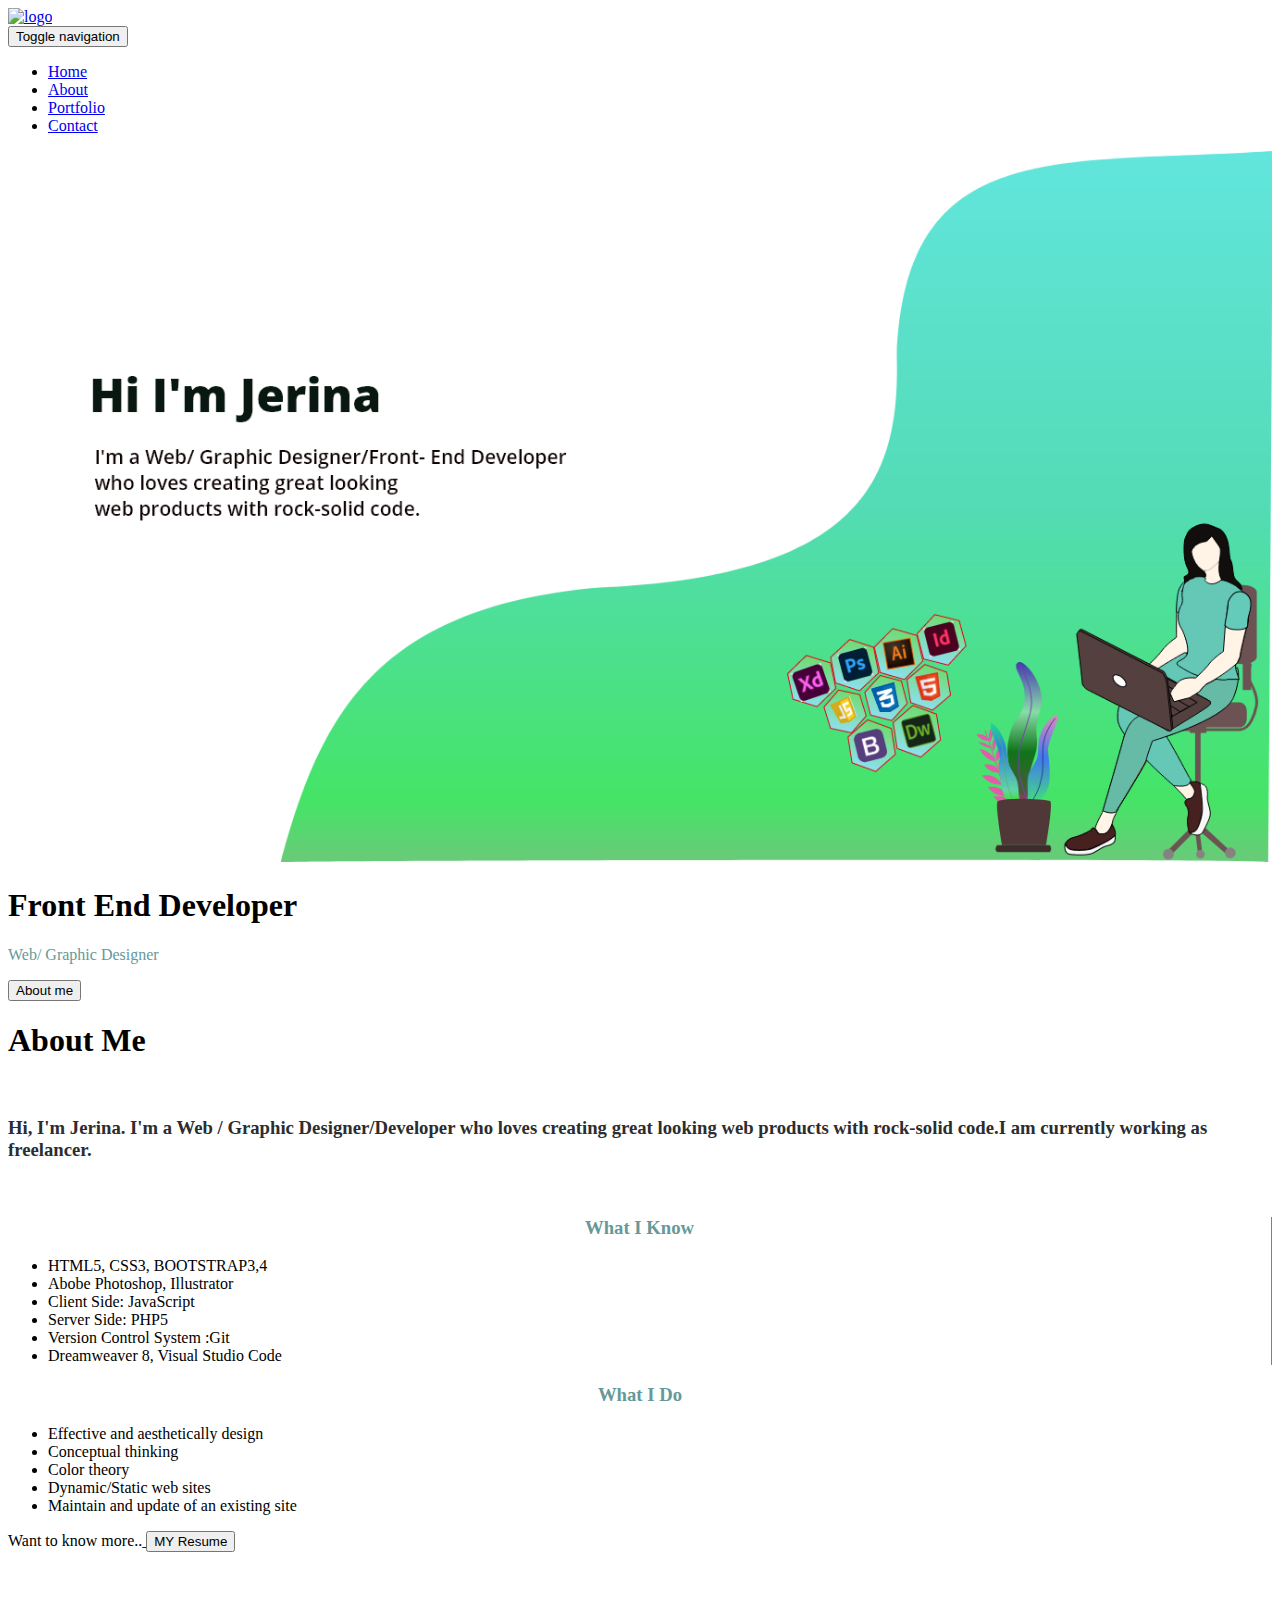
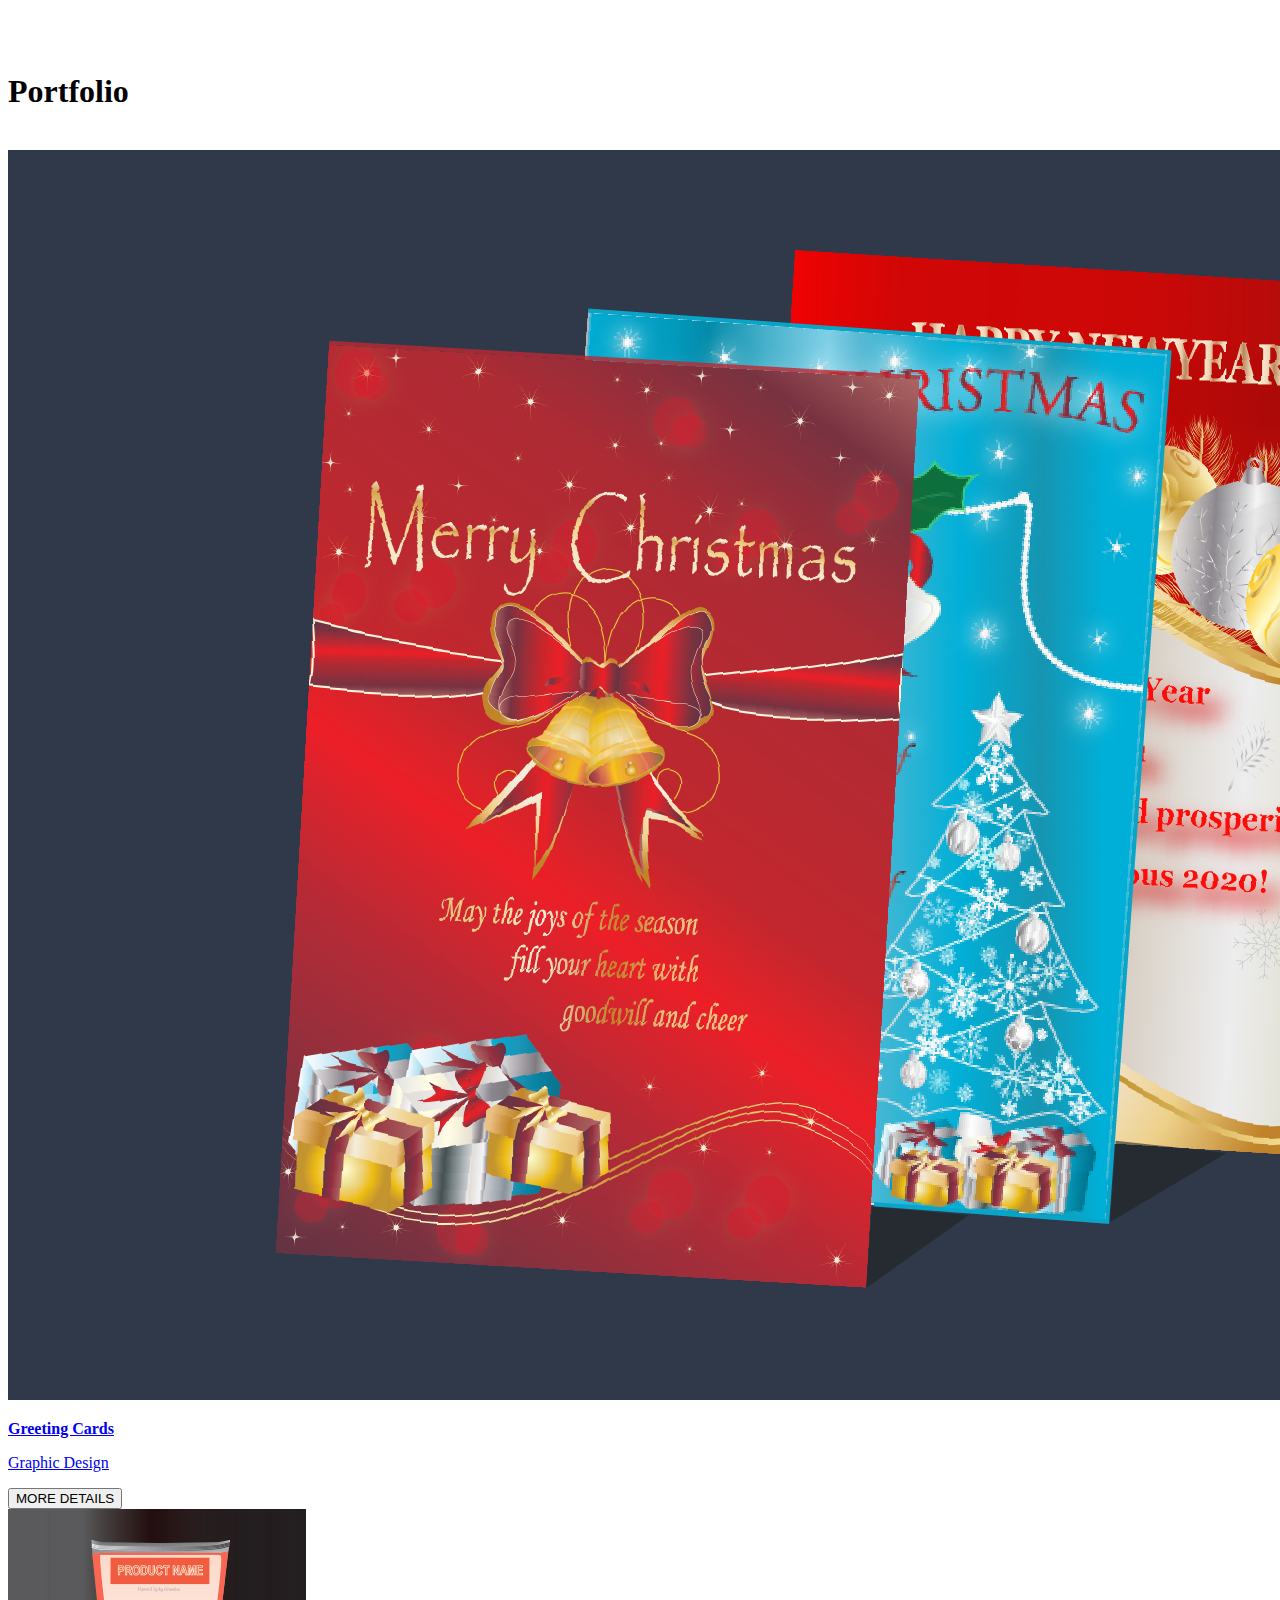
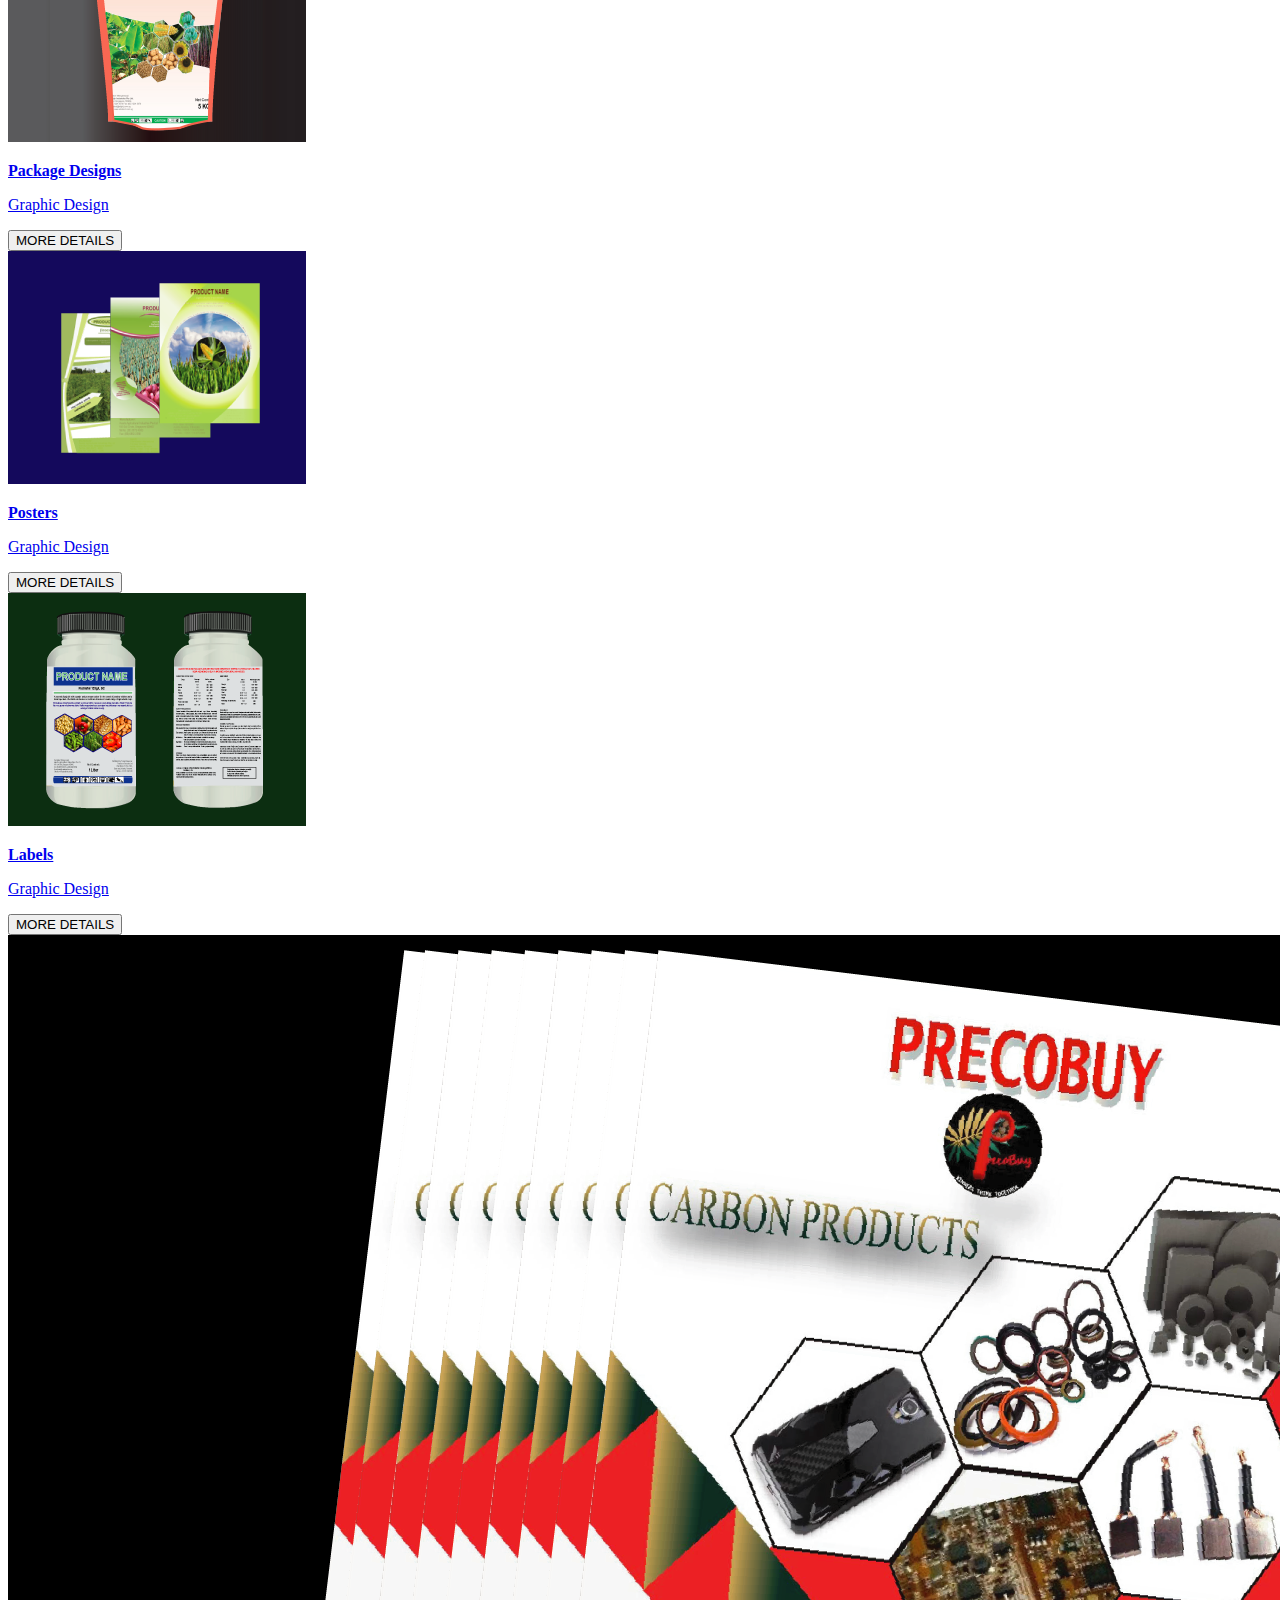
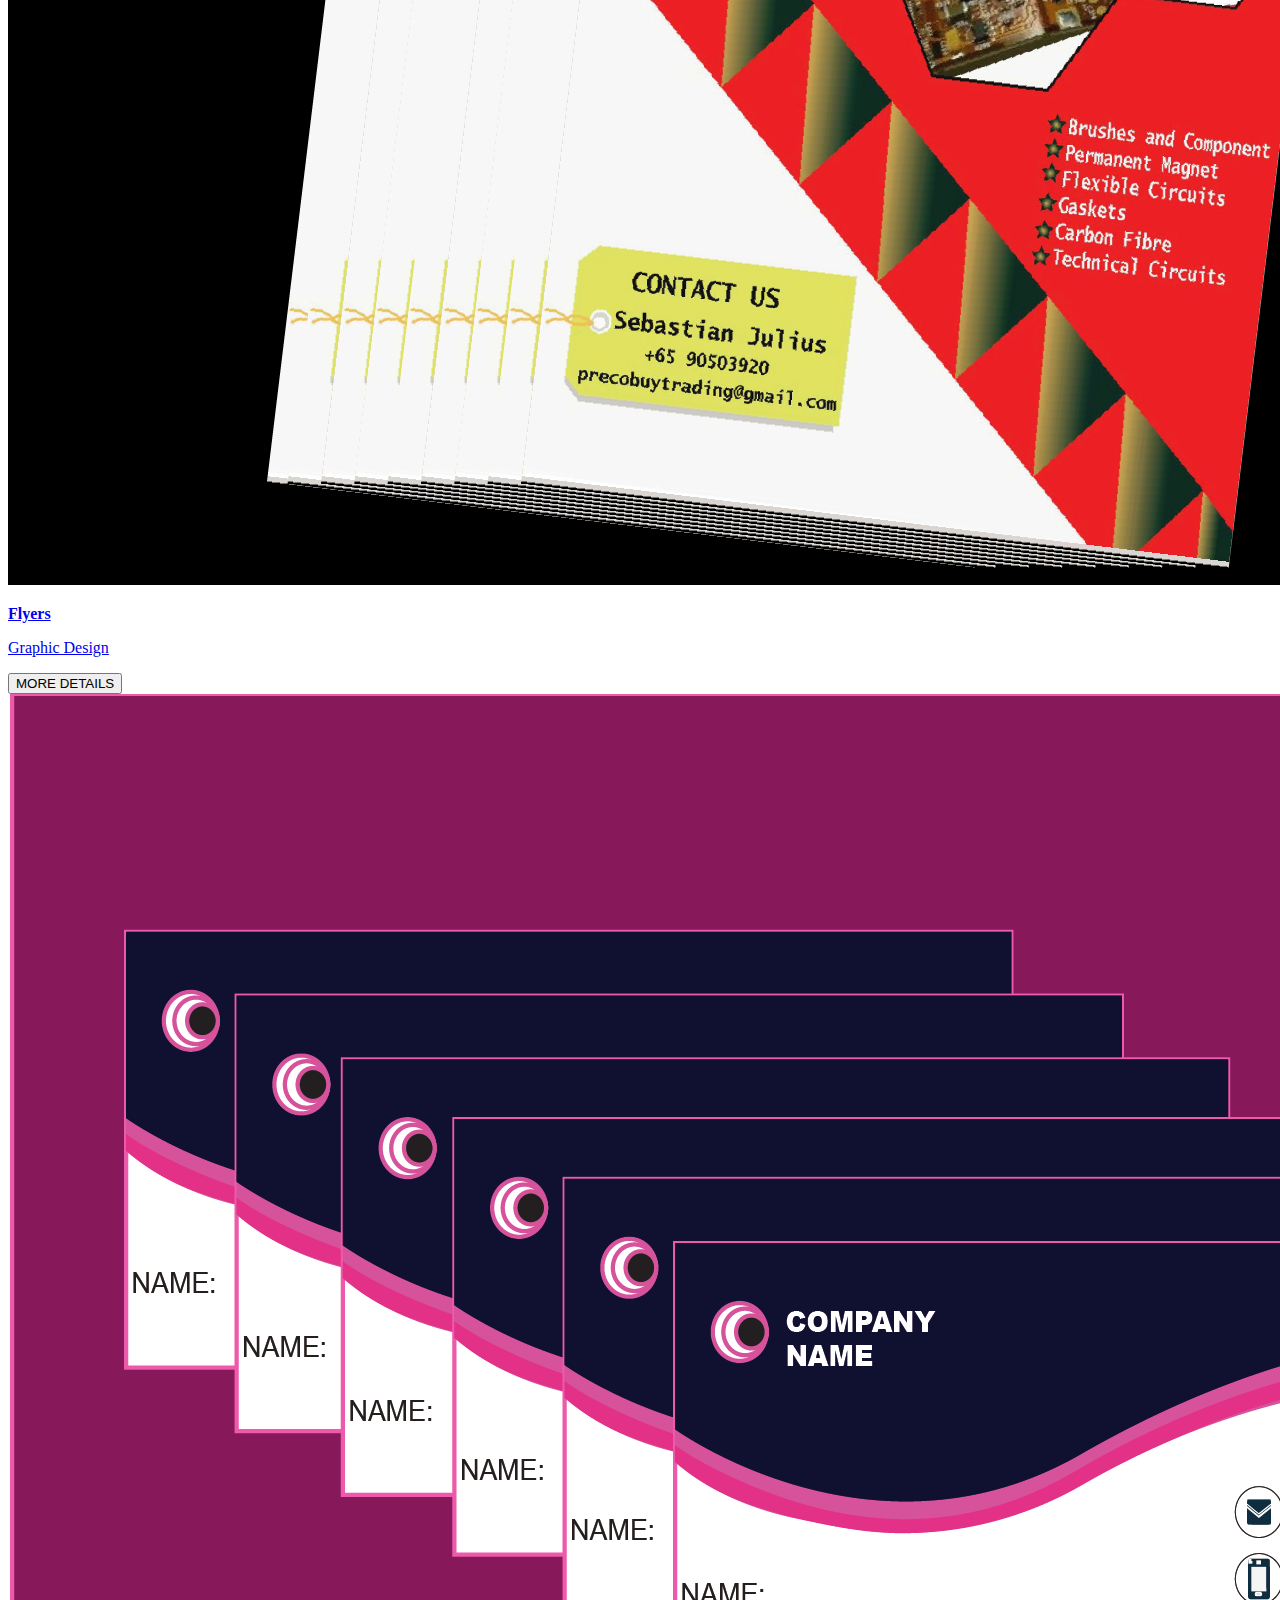
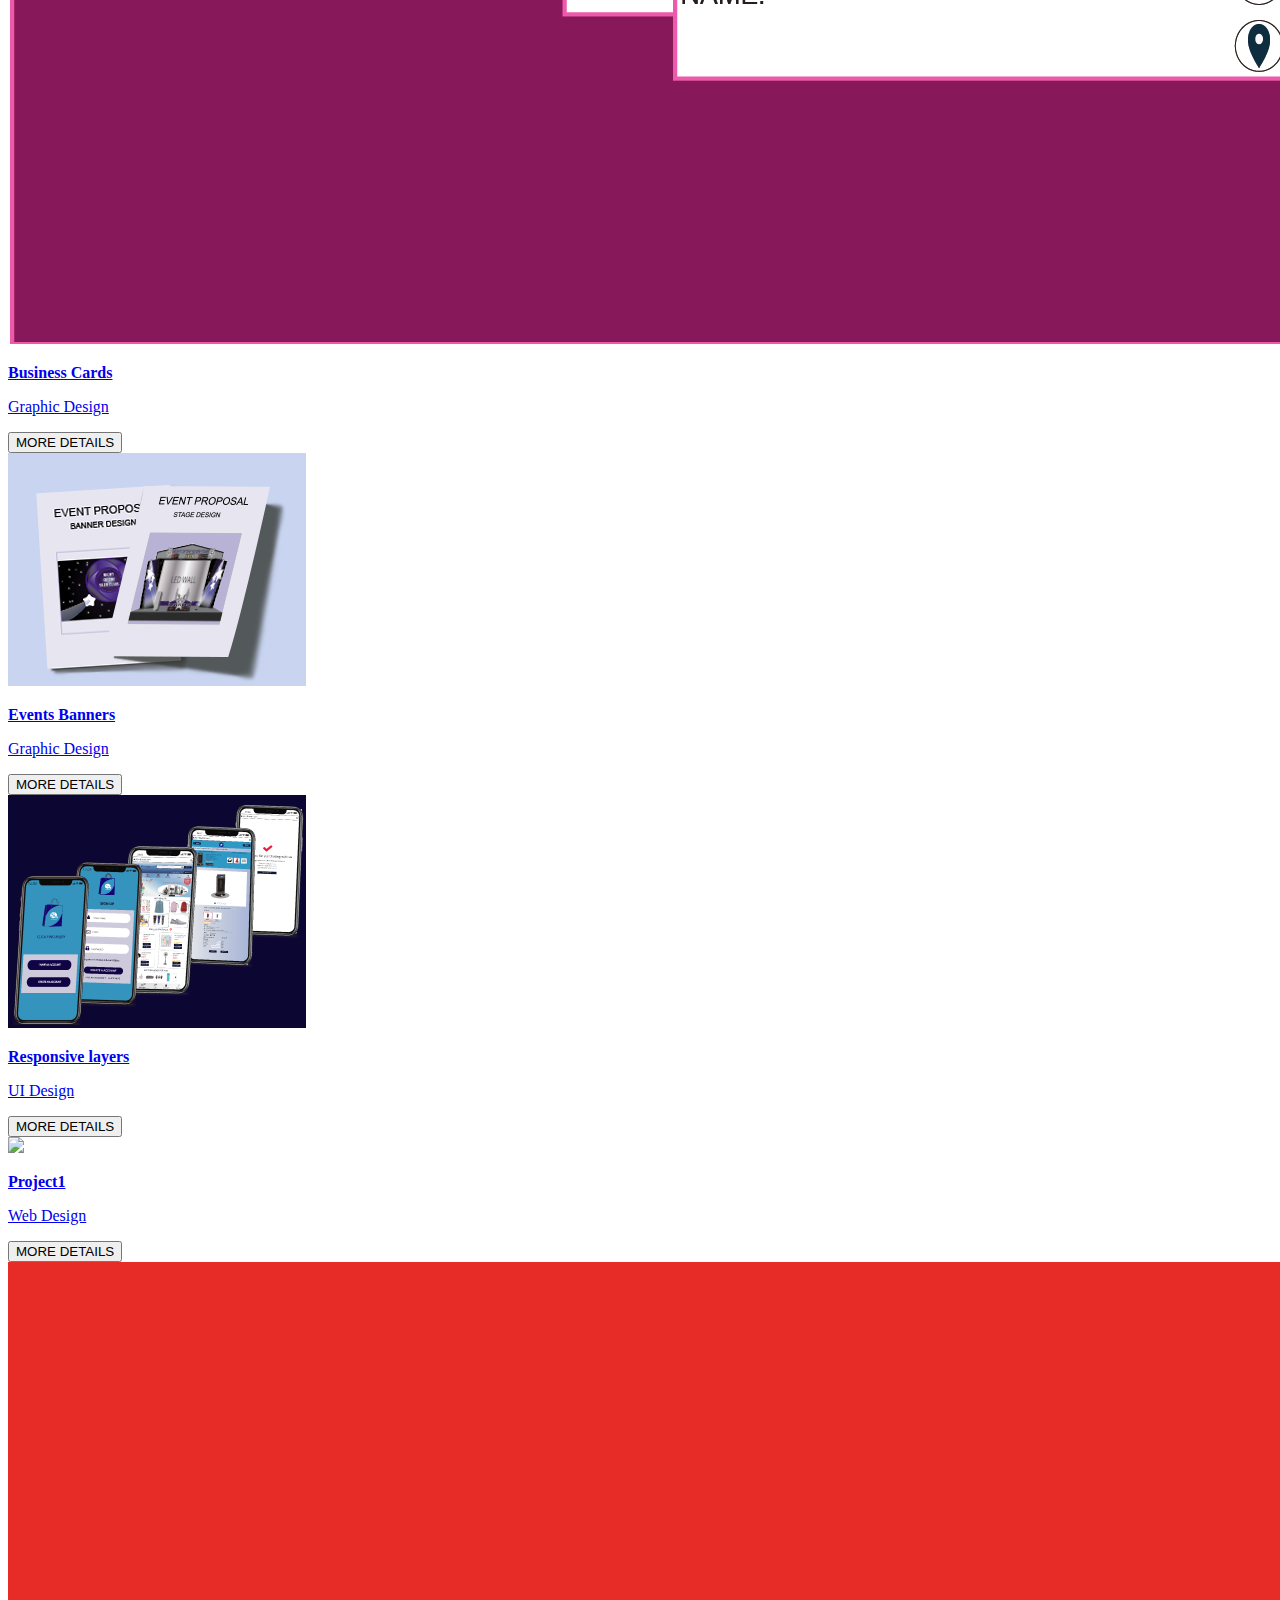
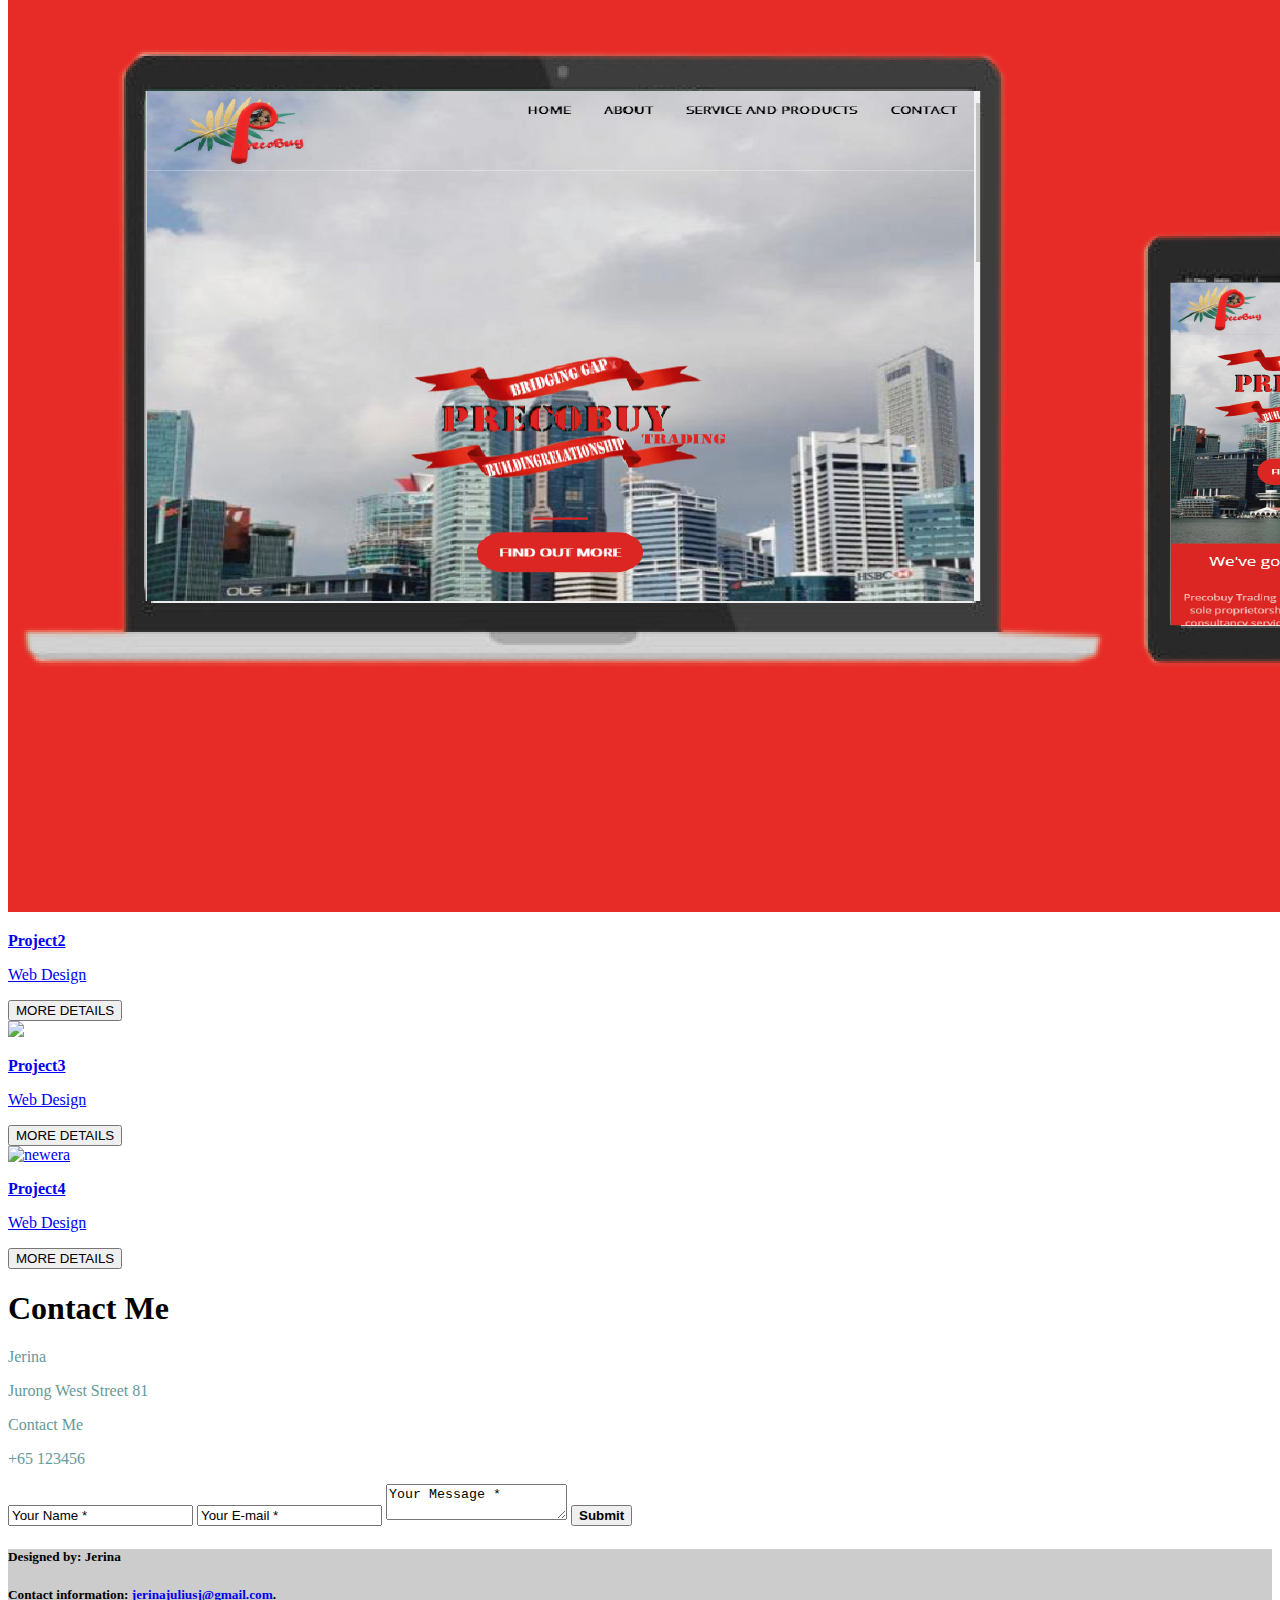
==== index.html @ 2ef4113c "Update index.html" ====
<!DOCTYPE html>
<html>
<head>
<meta charset="UTF-8">
<meta name="description" content="Free Web tutorials">
<meta name="keywords" content="Portfolio">
<meta name="author" content="JeJ">
<meta name="viewport" content="width=device-width, initial-scale=1.0">
<title>Portfolio JJ</title>
<link rel="icon" href="favicon.png" type="image/png">
<link href="css/bootstrap.min.css" rel="stylesheet" type="text/css">
<link href="css/style.css" rel="stylesheet" type="text/css">
<link href="css/font-awesome.css" rel="stylesheet" type="text/css">
<link href="css/animate.css" rel="stylesheet" type="text/css">
</head>
<body>
<!--Header_section-->
<div id="header_wrapper" >
  <div class="container">
    <div class="header_box">
      <div class="logo"><a href="index.html" class="img-responsive"><img src="img/logo.png" alt="logo" class="img-responsive"></a></div>
      <nav class="navbar navbar-inverse navbar-right" role="navigation">
      <div class="navbar-header flex-end ">
        <button type="button" id="nav-toggle" class="navbar-toggle center" data-toggle="collapse" data-target="#main-nav"> <span class="sr-only">Toggle navigation</span> <span class="icon-bar"></span> <span class="icon-bar"></span> <span class="icon-bar"></span> </button>
        <div class="collapse navbar-collapse" id="bs-example-navbar-collapse-1"> </div>
        <div id="main-nav" class="collapse navbar-collapse navStyle">
          <ul class="nav">
            <li class="active"><a href="#" class="scroll-link nav-item">Home</a></li>
            <li><a href="#aboutUs" class="scroll-link nav-item">About</a></li>
            <li><a href="#portfolio" class="scroll-link nav-item">Portfolio</a></li>
            <li><a href="#contact" class="scroll-link nav-item">Contact</a></li>
          </ul>
        </div>
      </div>
      </n av>
    </div>
  </div>
</div>
</div>
<!--Header_section-->
<div id="hero_section" class="content top_cont_outer"> <img src="img/Portfolio Banner.png" class="zoomIn wow animated" alt="Notebook" style="width:100%;">
  <div class="centered text-center">
    <h1>Front End Developer</h1>
    <p style="color:#669999">Web/ Graphic Designer</p>
    <a href="#aboutUs">
    <button class="btn-banner btn-danger onClick = "this.style.visibility= 'hidden';"">About me</button>
    </a> </div>
</div>

<!--Hero_Section-->
<section id="aboutUs">
  <!--About starts-->
  <div class="inner_wrapper">
    <div class="container">
      <h1>About Me</h1>
      <div class="inner_section">
        <div class="row">
          <div class=" col-lg-4 col-md-4 col-sm-4 col-xs-12 pull-right  delay-01s animated fadeInDown wow animated"> <img src="img/aboutme.png" class="img-square delay-03s animated wow zoomIn" alt="" /></div>
          <div class=" col-lg-7 col-md-7 col-sm-7 col-xs-12 pull-left">
            <div class=" delay-01s animated fadeInDown wow animated">
              <h3 style="color: #2b2d2f" > Hi, I'm Jerina. I'm a Web / Graphic Designer/Developer who loves creating great looking web products with rock-solid code.I am currently working as freelancer.</h3>
              <br>
              <div class="about">
                <div class="col-lg-6" style="border-right: 1px solid gray">
                  <h3 align="center"  style="color:#669999" >What I Know</h3>
                  <ul>
                    <li>HTML5, CSS3, BOOTSTRAP3,4</li>
                    <li>Abobe Photoshop, Illustrator</li>
                    <li> Client Side: JavaScript</li>
                    <li> Server Side: PHP5</li>
                    <li> Version Control System :Git</li>
                    <li>Dreamweaver 8, Visual Studio Code</li>
                  </ul>
                </div>
                <div class="col-lg-6">
                  <h3 align="center" style="color:#669999">What I Do</h3>
                  <ul>
                    <li>Effective and aesthetically design</li>
                    <li>Conceptual thinking</li>
                    <li>Color theory</li>
                    <li>Dynamic/Static web sites</li>
                    <li>Maintain and update of an existing site</li>
                  </ul>
                </div>
              </div>
            </div>
          </div>
        </div>
      </div>
    </div>
    <div class="work_bottom"> <span>Want to know more..</span><a href="page-3.html" >
      <button class="btn-danger btn-banner">MY Resume</button>
      </a> </div>
  </div>
</section>
<!--About ends-->
<!--WORK-->
<div id="portfolio">
   <div  class="container-fluid text-center">
    <h1 style="padding-top: 100px!important;">Portfolio</h1>
    <br>
    <!--2 starts-->
    <div class="row text-center ">
      <div class="col-sm-3">
        <div class="thumbnail thum_portfolio"> <a href="page-2.html"> 
		<img src="img/Portfolio/graphic-1-01-01.png"/>
          <p><strong>Greeting Cards</strong></p>
          <p>Graphic Design</p>
          </a>
          
          <a href="page-2.html">
		  <button type="button">MORE DETAILS  </button></a>
        
        </div>
      </div>
      <div class="col-sm-3">
        <div class="thumbnail thum_portfolio"> <a href="page-2.html">
		<img src="img/Portfolio/graphic-2.png"/>
          <p><strong>Package Designs</strong></p>
          <p>Graphic Design</p>
          </a>
         
          <a href="page-2.html"> <button type="button"> MORE DETAILS </button></a>
         
        </div>
      </div>
      <div class="col-sm-3">
        <div class="thumbnail thum_portfolio"> <a href="page-2.html">
		<img src="img/Portfolio/graphic-3.png"/>
          <p><strong>Posters</strong></p>
          <p>Graphic Design</p>
          </a>
         
          <a href="page-2.html"> <button type="button"> MORE DETAILS  </button></a>
        
        </div>
      </div>
      <div class="col-sm-3">
        <div class="thumbnail thum_portfolio"> <a href="page-2.html">
		<img src="img/Portfolio/graphic-4.png"/>
          <p><strong>Labels</strong></p>
          <p>Graphic Design</p>
          </a>
		 <a href="page-2.html">
          <button type="button">
          MORE DETAILS  </button></a>
        
        </div>
      </div>
    </div>
    <!--2 ends-->
   <!--3 strats-->
	   <div class="row text-center ">
      <div class="col-sm-3">
        <div class="thumbnail thum_portfolio"> <a href="page-2.html"> 
		<img src="img/Portfolio/graphic-7.png"/>
          <p><strong>Flyers</strong></p>
          <p>Graphic Design</p>
          </a>
          
          <a href="page-2.html">
		  <button type="button">MORE DETAILS  </button></a>
        
        </div>
      </div>
      <div class="col-sm-3">
        <div class="thumbnail thum_portfolio"> <a href="page-2.html">
		<img src="img/Portfolio/graphic-8.png"/>
          <p><strong>Business Cards</strong></p>
          <p>Graphic Design</p>
          </a>
         
          <a href="page-2.html"> <button type="button"> MORE DETAILS </button></a>
         
        </div>
      </div>
      <div class="col-sm-3">
        <div class="thumbnail thum_portfolio"> <a href="page-2.html">
		<img src="img/Portfolio/graphic-5.png"/>
          <p><strong>Events Banners</strong></p>
          <p>Graphic Design</p>
          </a>
         
          <a href="page-2.html"> <button type="button"> MORE DETAILS  </button></a>
        
        </div>
      </div>
      <div class="col-sm-3">
        <div class="thumbnail thum_portfolio"> <a href="page-2.html">
		<img src="img/Portfolio/graphic-6.png"/>
          <p><strong>Responsive layers</strong></p>
          <p>UI Design</p>
          </a>
		 <a href="page-2.html">
          <button type="button">
          MORE DETAILS  </button></a>
        
        </div>
      </div>
    </div>
    <!--2 ends-->
  <!--3 ends-->
    <!--1 starts-->
    <div class="row text-center ">
      <div class="col-sm-3">
        <div class="thumbnail thum_portfolio"> <a href="page-1.html">
		<img src="img/Portfolio/project-limtraders.png"/>
          <p><strong>Project1</strong></p>
          <p>Web Design</p>
          </a>
         
          <a href="page-1.html"> <button type="button"> MORE DETAILS  </button></a>
        
        </div>
      </div>
      <div class="col-sm-3">
        <div class="thumbnail thum_portfolio"> <a href="page-1.html"> 
		<img src="img/Portfolio/project-precobuy.png"/>
          <p><strong>Project2</strong></p>
          <p>Web Design</p>
          </a>
         
          <a href="page-1.html"> <button type="button"> MORE DETAILS  </button></a>
        
        </div>
      </div>
      <div class="col-sm-3">
        <div class="thumbnail thum_portfolio"> 
		<a href="page-1.html"><img src="img/Portfolio/project_church.JPG"/>
          <p><strong>Project3</strong></p>
          <p>Web Design</p>
          </a>
         
          <a href="page-1.html"> <button type="button"> MORE DETAILS</button></a>
          
        </div>
      </div>
      <div class="col-sm-3">
        <div class="thumbnail thum_portfolio"> 
		<a href="page-1.html"> <img src="img/Portfolio/project-newera.jpg" alt="newera"/>
          <p><strong>Project4</strong></p>
          <p>Web Design</p>
          </a>
          
          <a href="page-1.html"><button type="button"> MORE DETAILS    </button></a>
      
        </div>
      </div>
    </div>
    <!--1 ends-->
  </div>
</div>
<!--WORK ENDS-->
<!--Footer-->
<footer class="footer_wrapper">
  <di v class="container">
  <section class="page_section contact" id="contact">
    <h1 class="text-center">Contact Me</h1>
    <div class="contact_section">
      <div class="row">
        <div class="col-lg-4"> </div>
        <div class="col-lg-4"> </div>
        <div class="col-lg-4"> </div>
      </div>
    </div>
    <div class="row">
      <div class="col-lg-4 wow fadeInLeft">
        <div class="contact_info">
          <div class="detail">
            <p style="color:#669999" align="left">Jerina</p>
            <p style="color:#669999; ">Jurong West Street 81</p>
          </div>
          <div class="detail">
            <p style="color:#669999" align="left">Contact Me</p>
            <p style="color:#669999">+65 123456</p>
          </div>
          <!--<div class="detail">
            <h5 style="color:#669999" align="left">Email Me</h5>
            <p style="color:#669999"><a href="mailto:jerinajuliusj@gmail.com">jerinajuliusj@gmail.com</a></p>
          </div>-->
        </div>
      </div>
      <div class="col-lg-8 wow fadeInLeft delay-06s">
        <div class="form">
          <input class="input-text" type="text" name="" value="Your Name *" onFocus="if(this.value==this.defaultValue)this.value='';" onBlur="if(this.value=='')this.value=this.defaultValue;" required>
          <input class="input-text" type="text" name="" value="Your E-mail *" onFocus="if(this.value==this.defaultValue)this.value='';" onBlur="if(this.value=='')this.value=this.defaultValue;" pattern="[a-zA-Z0-9.-_]{1,}@[a-zA-Z.-]{2,}[.]{1}[a-zA-Z]{2,}" required>
          <textarea class="input-text text-area" cols="0" rows="0" onFocus="if(this.value==this.defaultValue)this.value='';" onBlur="if(this.value=='')this.value=this.defaultValue;">Your Message *</textarea>
          <a href="mailto:jerinajuliusj@gmail.com">
          <button type="submit" class="btn-banner btn-danger"><b>Submit </b></button>
          </a> </div>
      </div>
    </div>
  </section>
  </div>
</footer>
<div class="container-fluid" style="background:#CCCCCC">
  <div class="container">
    <div class="col-lg-6 col-md-6 col-sm-6">
      <h5>Designed by: Jerina</h5>
    </div>
    <div class="col-lg-6 col-md-6 col-sm-6">
      <h5> Contact information: <a href="mailto:jerinajuliusj@gmail.com">jerinajuliusj@gmail.com</a>.</h5>
    </div>
  </div>
</div>
<!--FOOTER ENDS-->
<script type="text/javascript" src="js/jquery-1.11.0.min.js"></script>
<script type="text/javascript" src="js/bootstrap.min.js"></script>
<script type="text/javascript" src="js/jquery-scrolltofixed.js"></script>
<script type="text/javascript" src="js/jquery.nav.js"></script>
<script type="text/javascript" src="js/jquery.easing.1.3.js"></script>
<script type="text/javascript" src="js/jquery.isotope.js"></script>
<script type="text/javascript" src="js/wow.js"></script>
<script type="text/javascript" src="js/custom.js"></script>
<script>
$(document).ready(function(){
  $(".btn-danger:first").click(function(){
    $(this).button('toggle');
  });   
});

</script>
<script>
function newDoc() {
  window.open("Project-1.html")
}
</script>
</body>
</html>
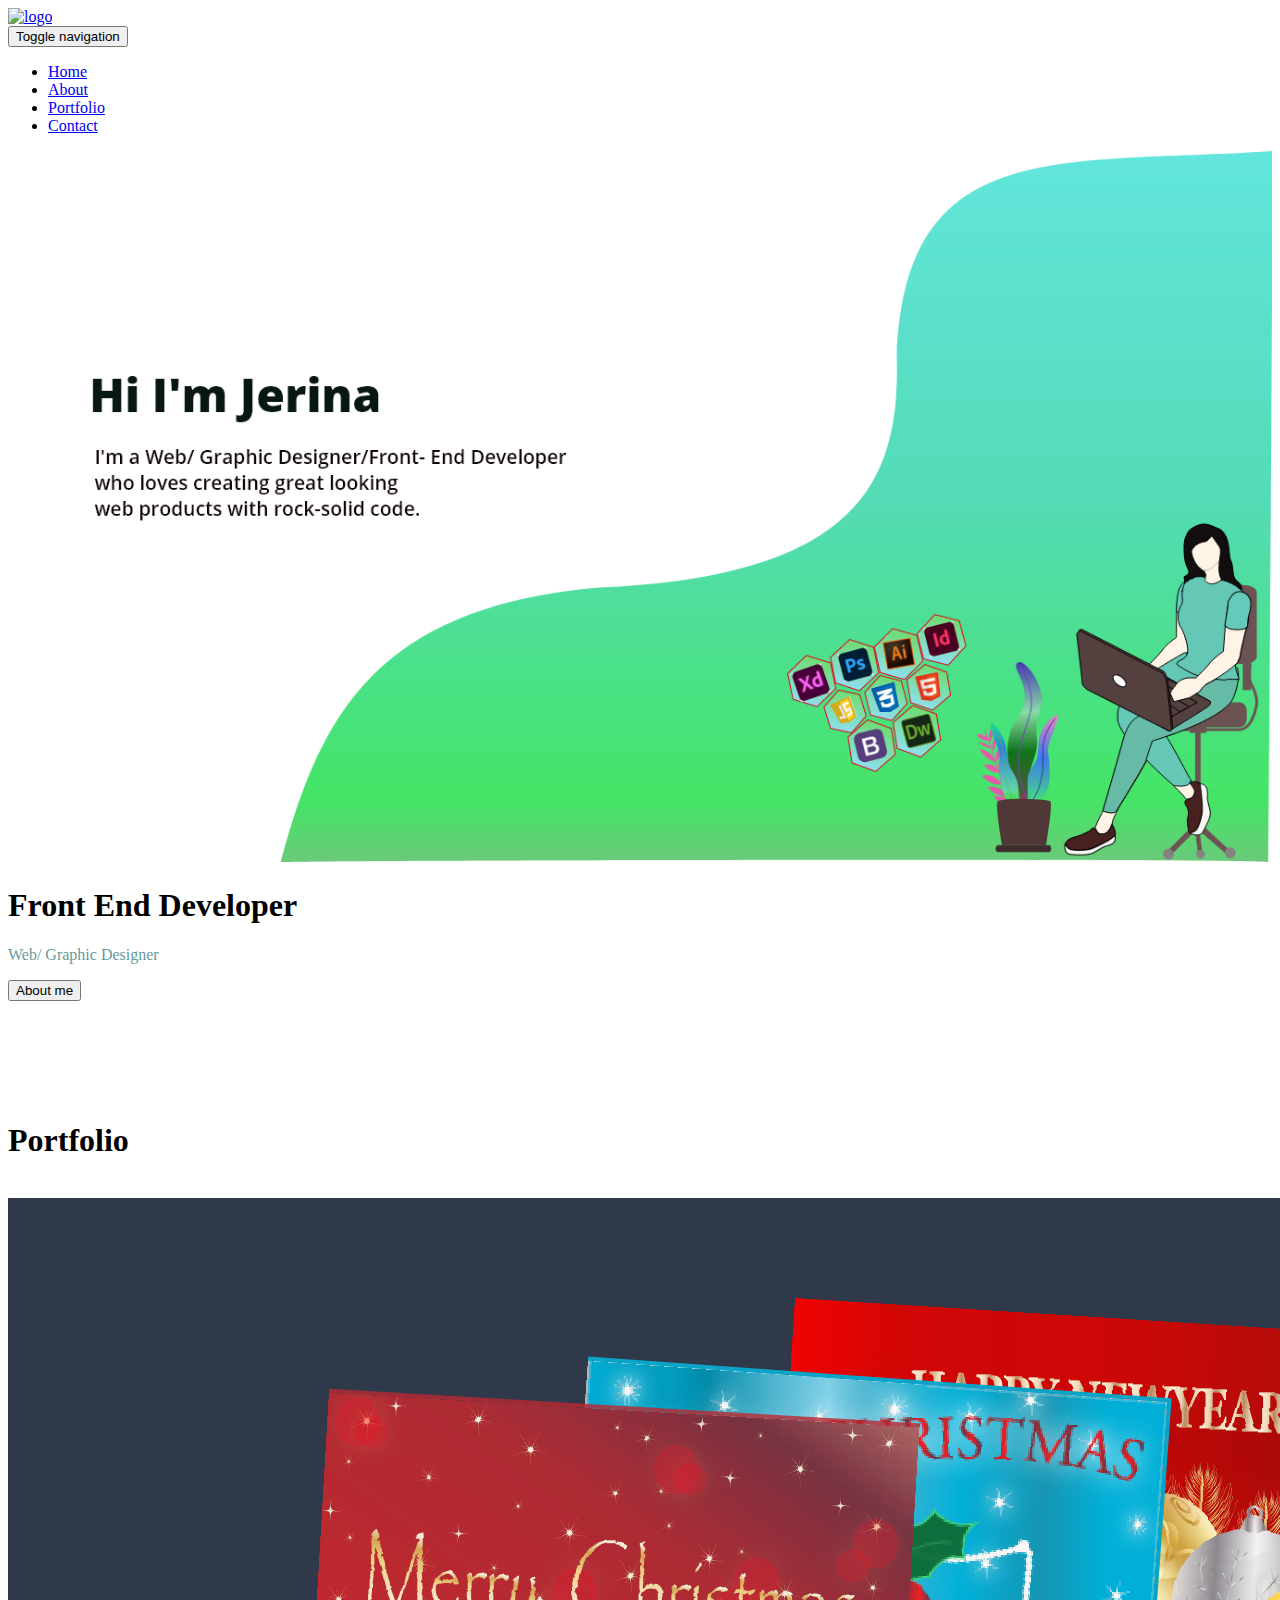
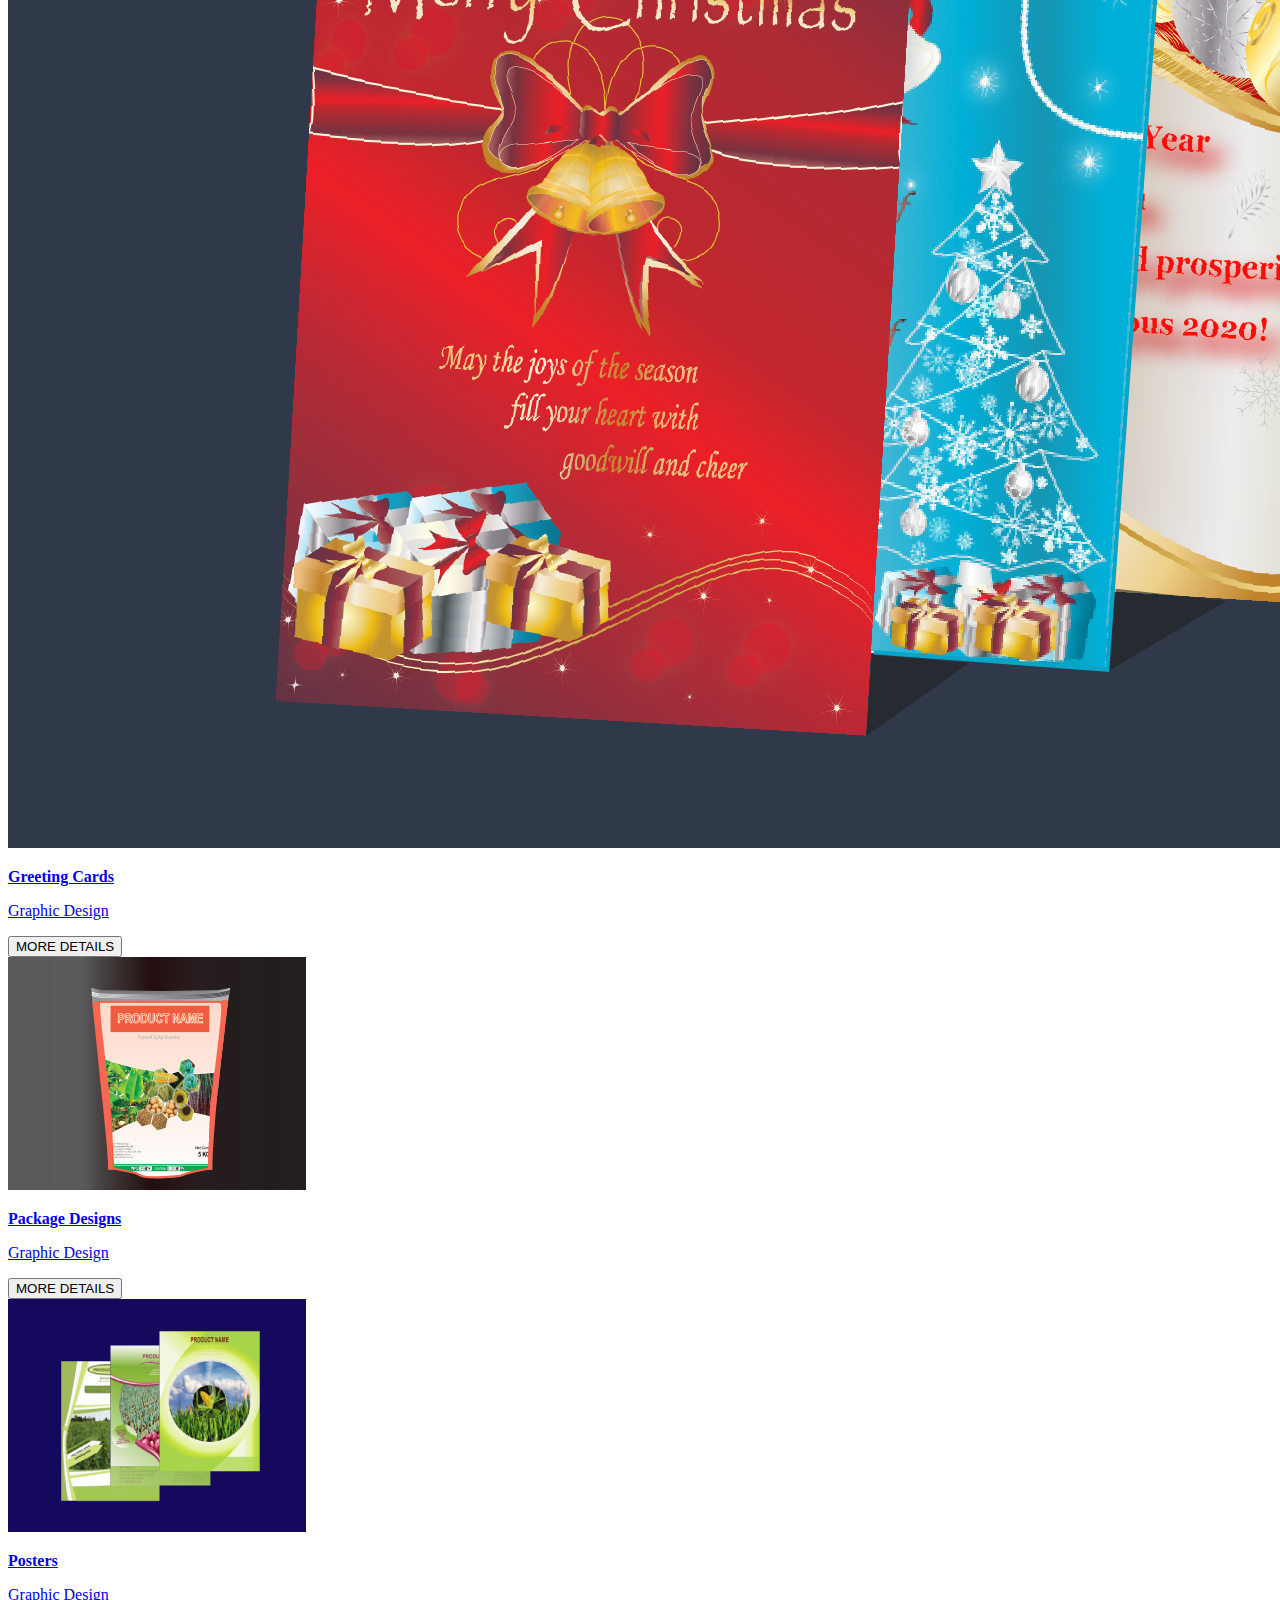
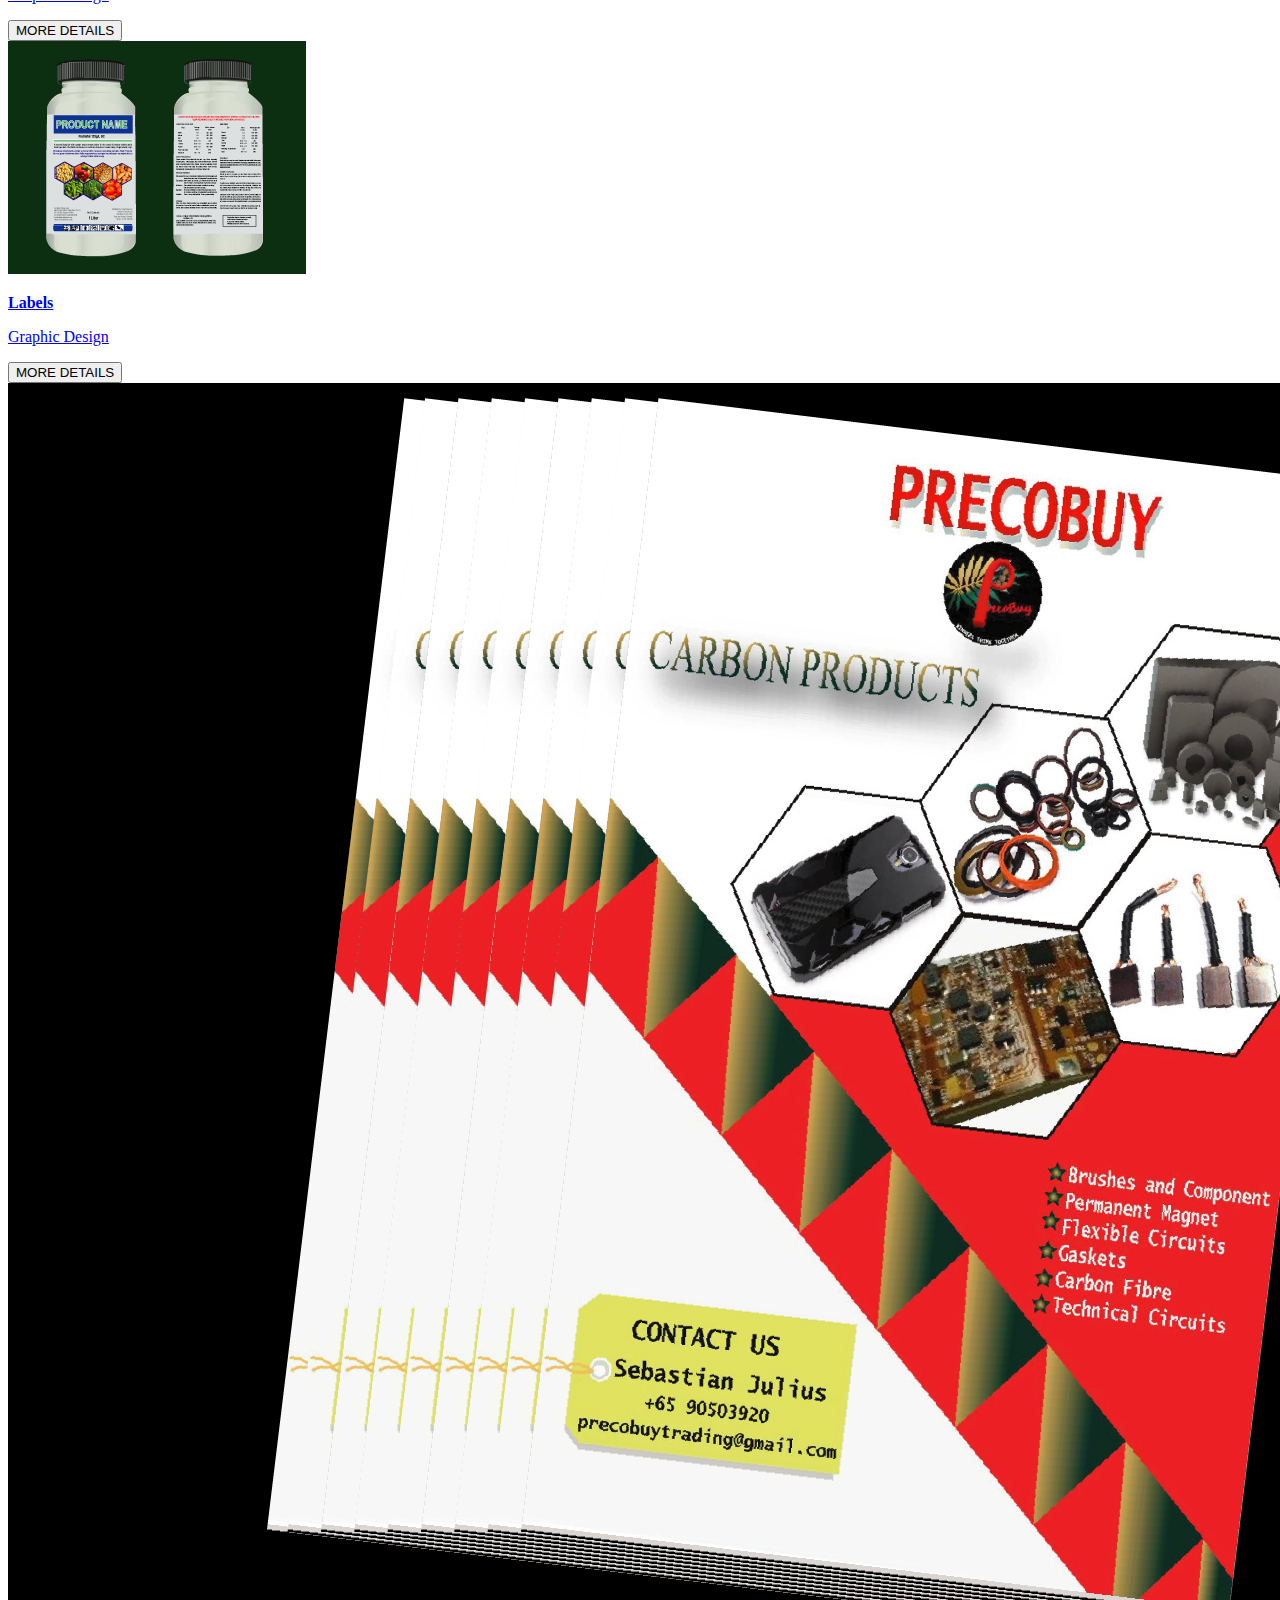
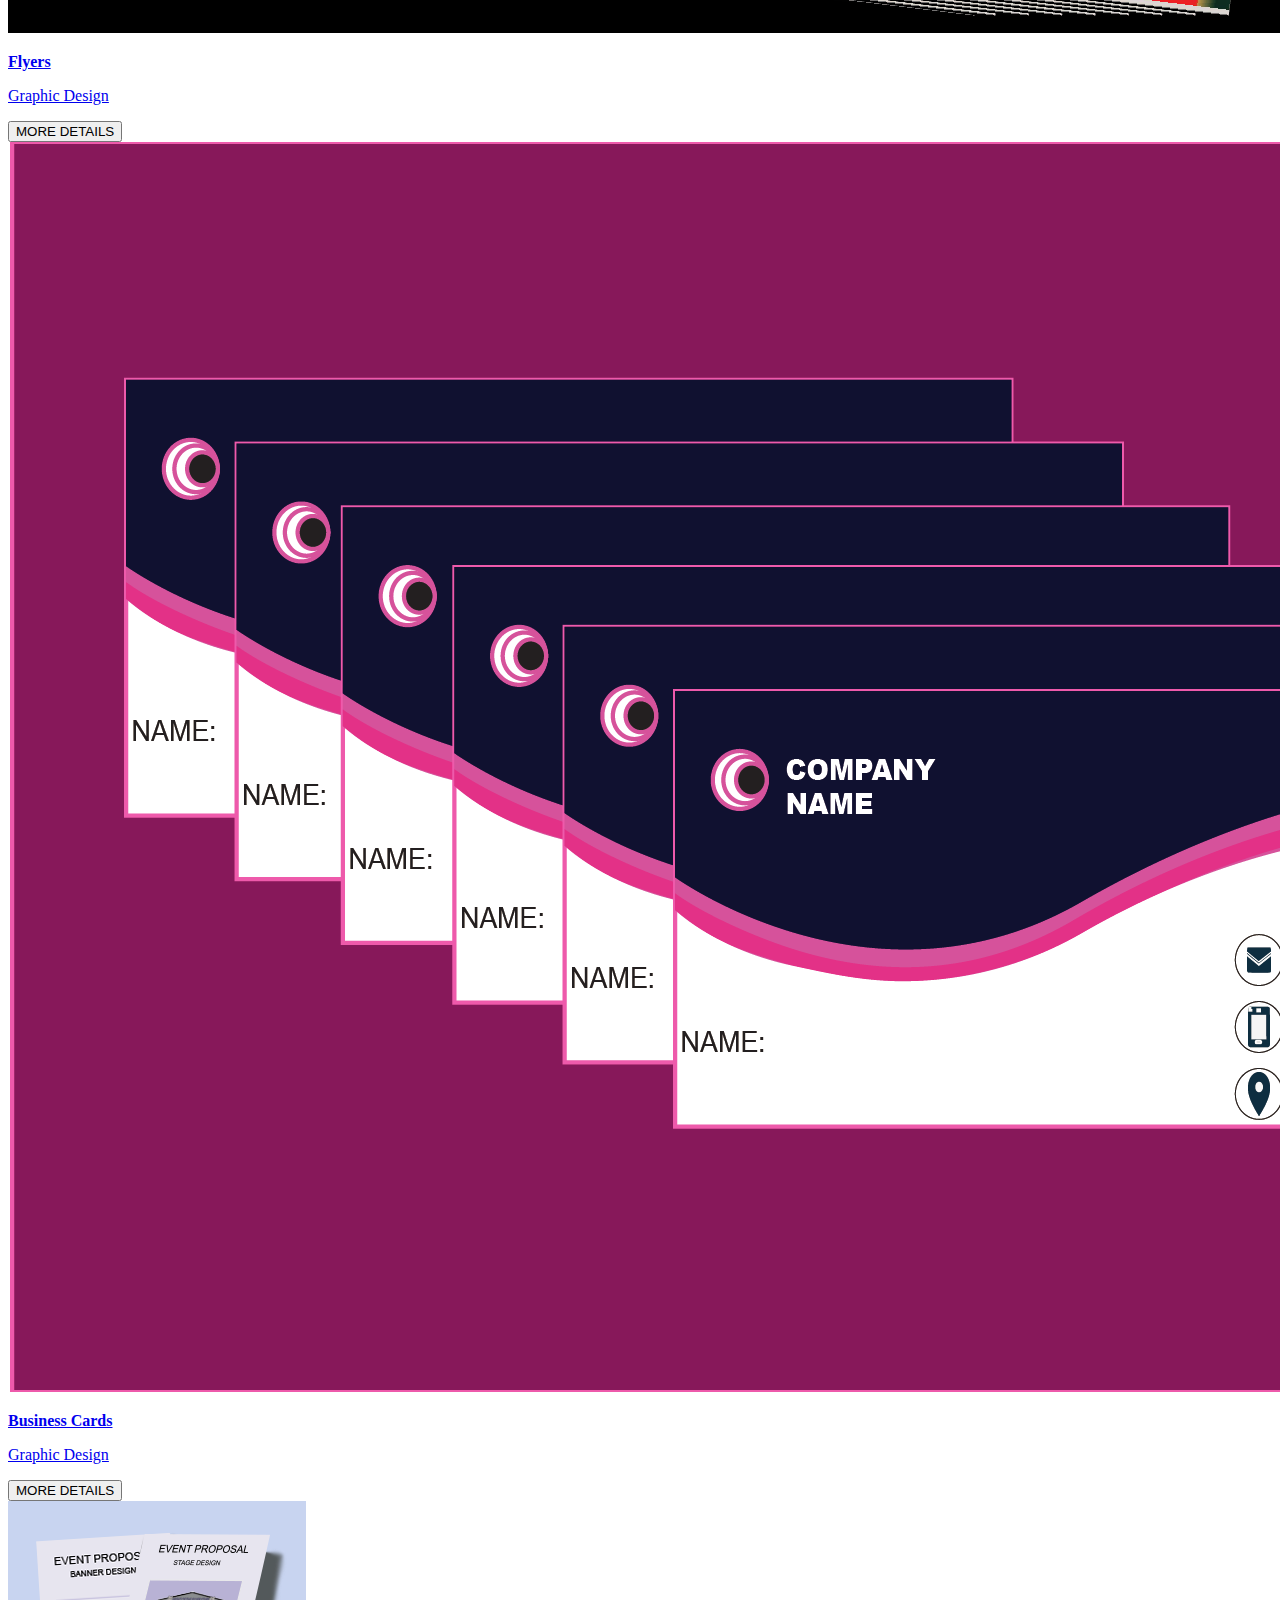
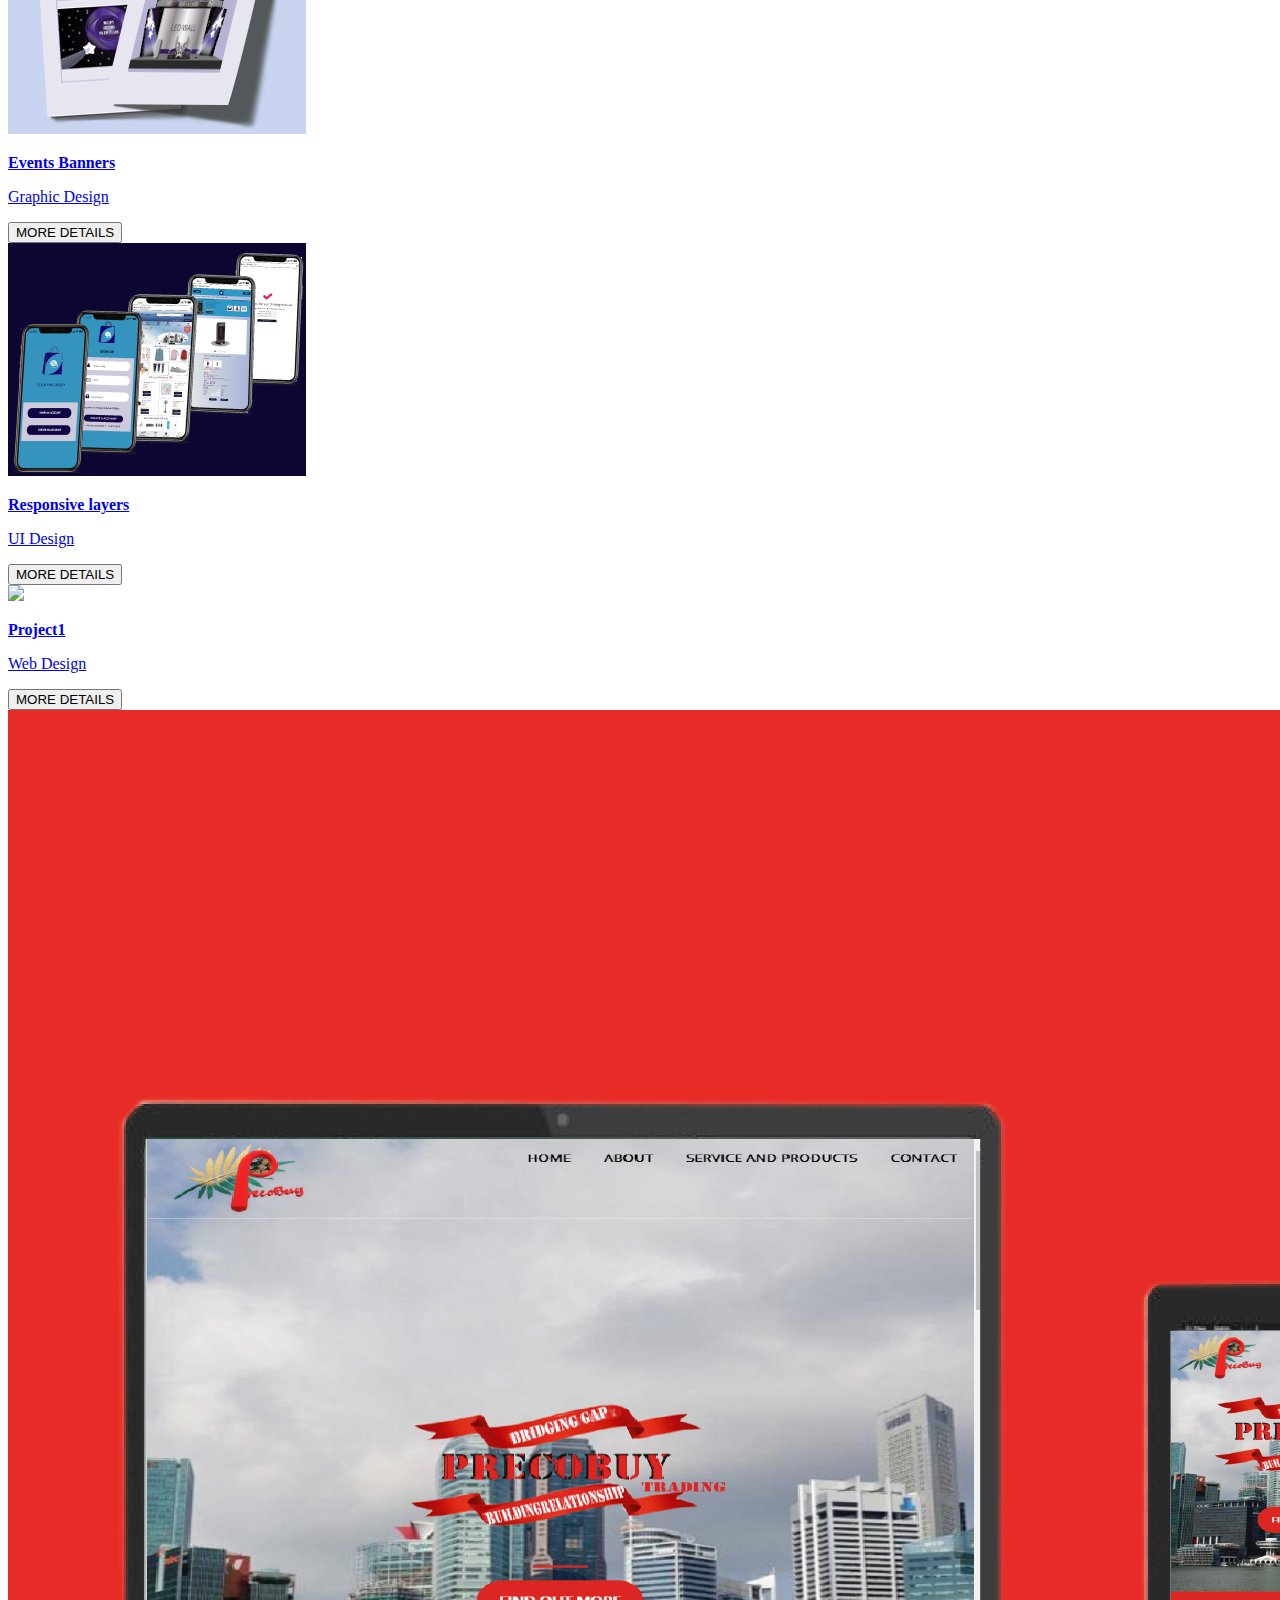
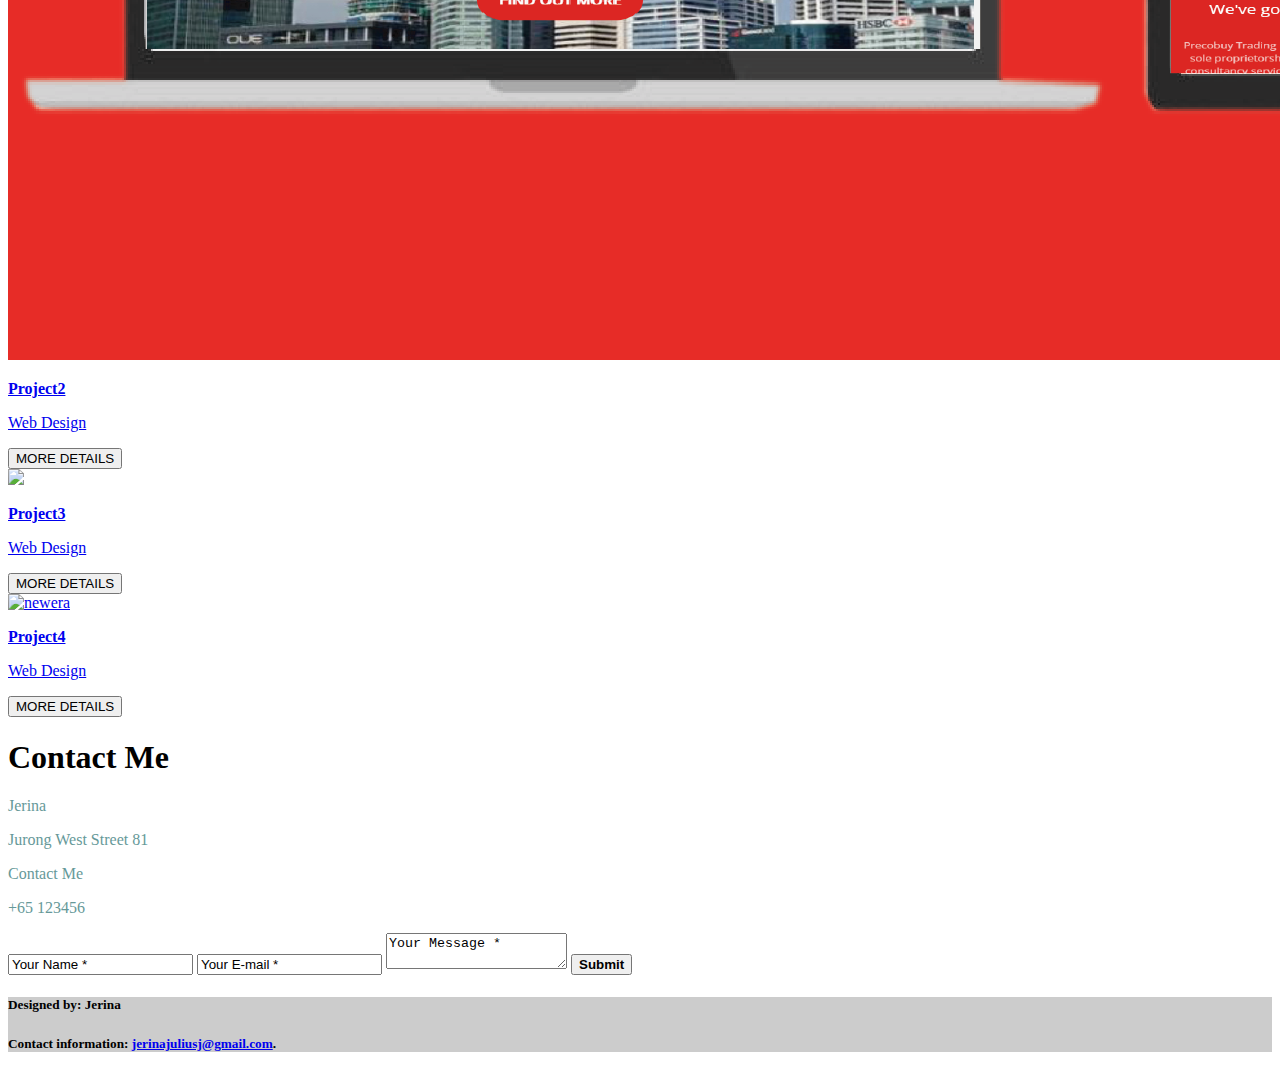
==== commit 8791f018: "Update index.html" ====
--- a/index.html
+++ b/index.html
@@ -47,53 +47,7 @@
     </a> </div>
 </div>
 
-<!--Hero_Section-->
-<section id="aboutUs">
-  <!--About starts-->
-  <div class="inner_wrapper">
-    <div class="container">
-      <h1>About Me</h1>
-      <div class="inner_section">
-        <div class="row">
-          <div class=" col-lg-4 col-md-4 col-sm-4 col-xs-12 pull-right  delay-01s animated fadeInDown wow animated"> <img src="img/aboutme.png" class="img-square delay-03s animated wow zoomIn" alt="" /></div>
-          <div class=" col-lg-7 col-md-7 col-sm-7 col-xs-12 pull-left">
-            <div class=" delay-01s animated fadeInDown wow animated">
-              <h3 style="color: #2b2d2f" > Hi, I'm Jerina. I'm a Web / Graphic Designer/Developer who loves creating great looking web products with rock-solid code.I am currently working as freelancer.</h3>
-              <br>
-              <div class="about">
-                <div class="col-lg-6" style="border-right: 1px solid gray">
-                  <h3 align="center"  style="color:#669999" >What I Know</h3>
-                  <ul>
-                    <li>HTML5, CSS3, BOOTSTRAP3,4</li>
-                    <li>Abobe Photoshop, Illustrator</li>
-                    <li> Client Side: JavaScript</li>
-                    <li> Server Side: PHP5</li>
-                    <li> Version Control System :Git</li>
-                    <li>Dreamweaver 8, Visual Studio Code</li>
-                  </ul>
-                </div>
-                <div class="col-lg-6">
-                  <h3 align="center" style="color:#669999">What I Do</h3>
-                  <ul>
-                    <li>Effective and aesthetically design</li>
-                    <li>Conceptual thinking</li>
-                    <li>Color theory</li>
-                    <li>Dynamic/Static web sites</li>
-                    <li>Maintain and update of an existing site</li>
-                  </ul>
-                </div>
-              </div>
-            </div>
-          </div>
-        </div>
-      </div>
-    </div>
-    <div class="work_bottom"> <span>Want to know more..</span><a href="page-3.html" >
-      <button class="btn-danger btn-banner">MY Resume</button>
-      </a> </div>
-  </div>
-</section>
-<!--About ends-->
+
 <!--WORK-->
 <div id="portfolio">
    <div  class="container-fluid text-center">
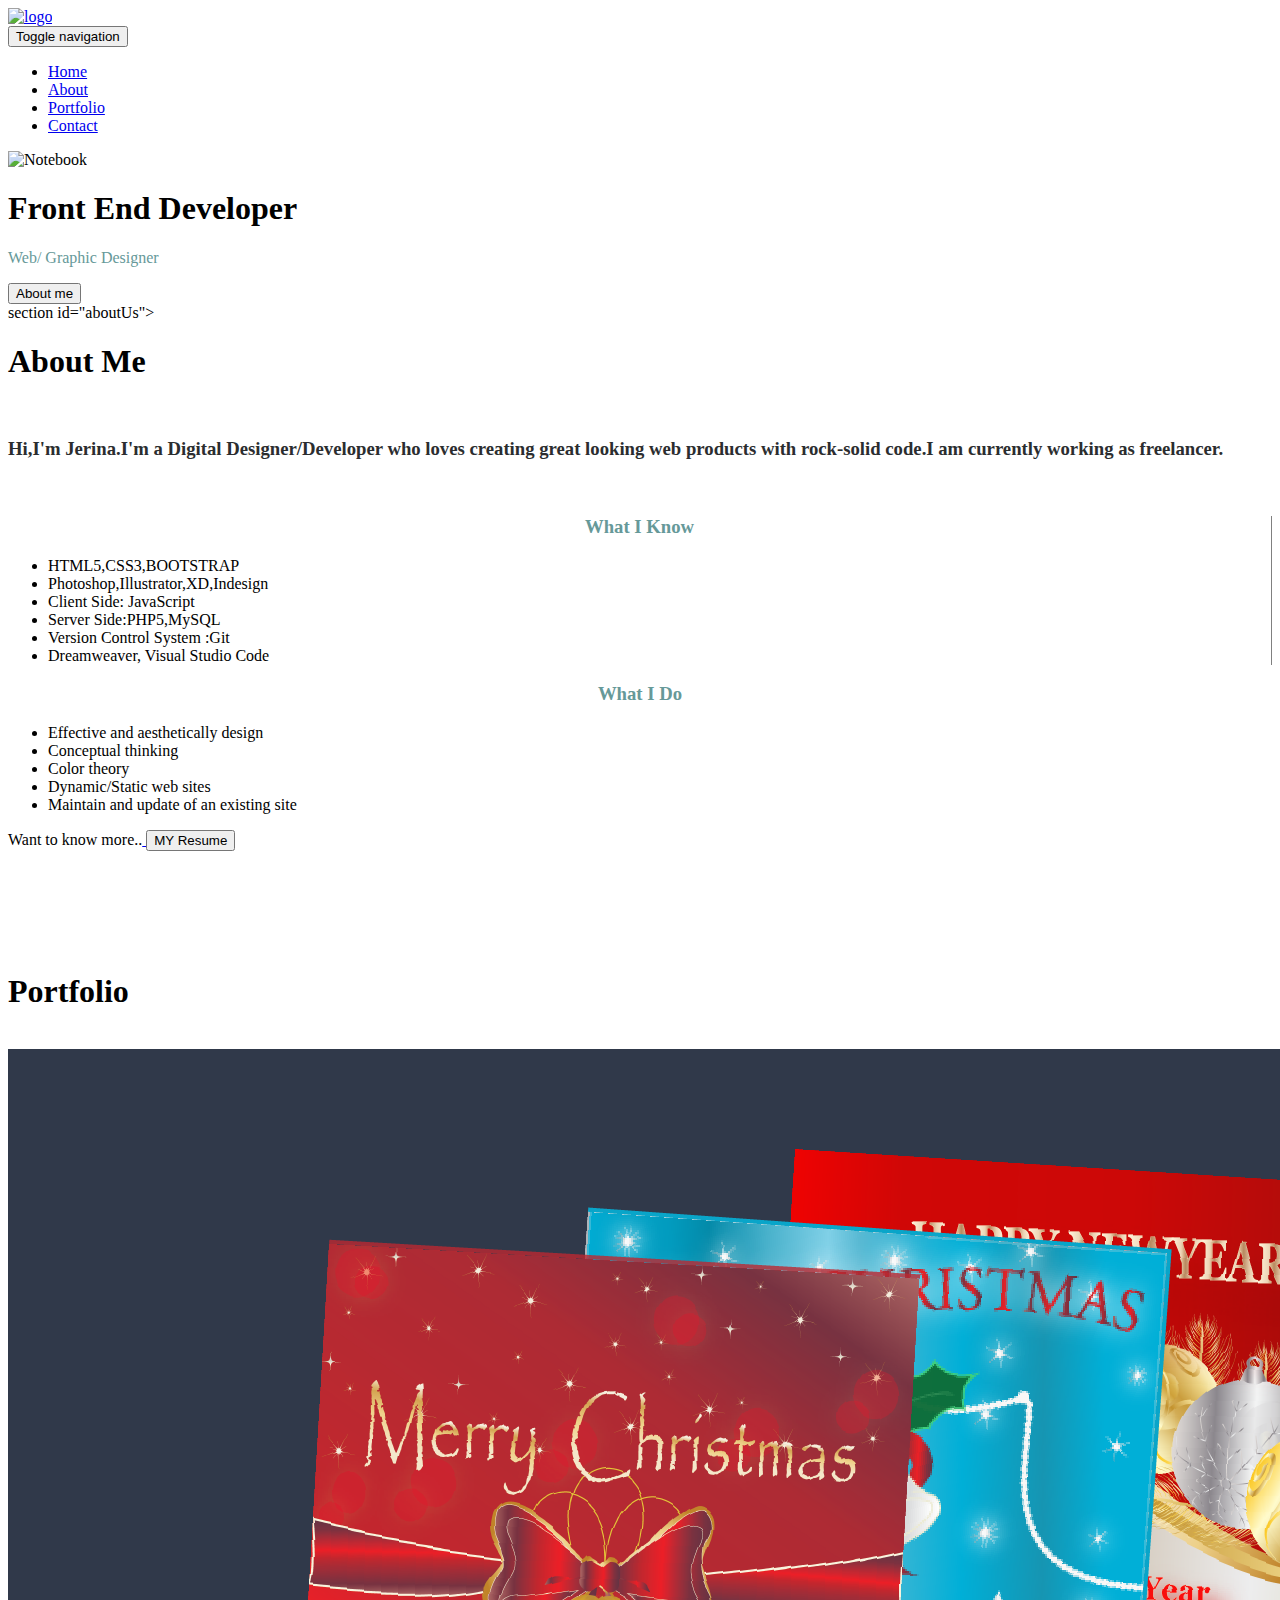
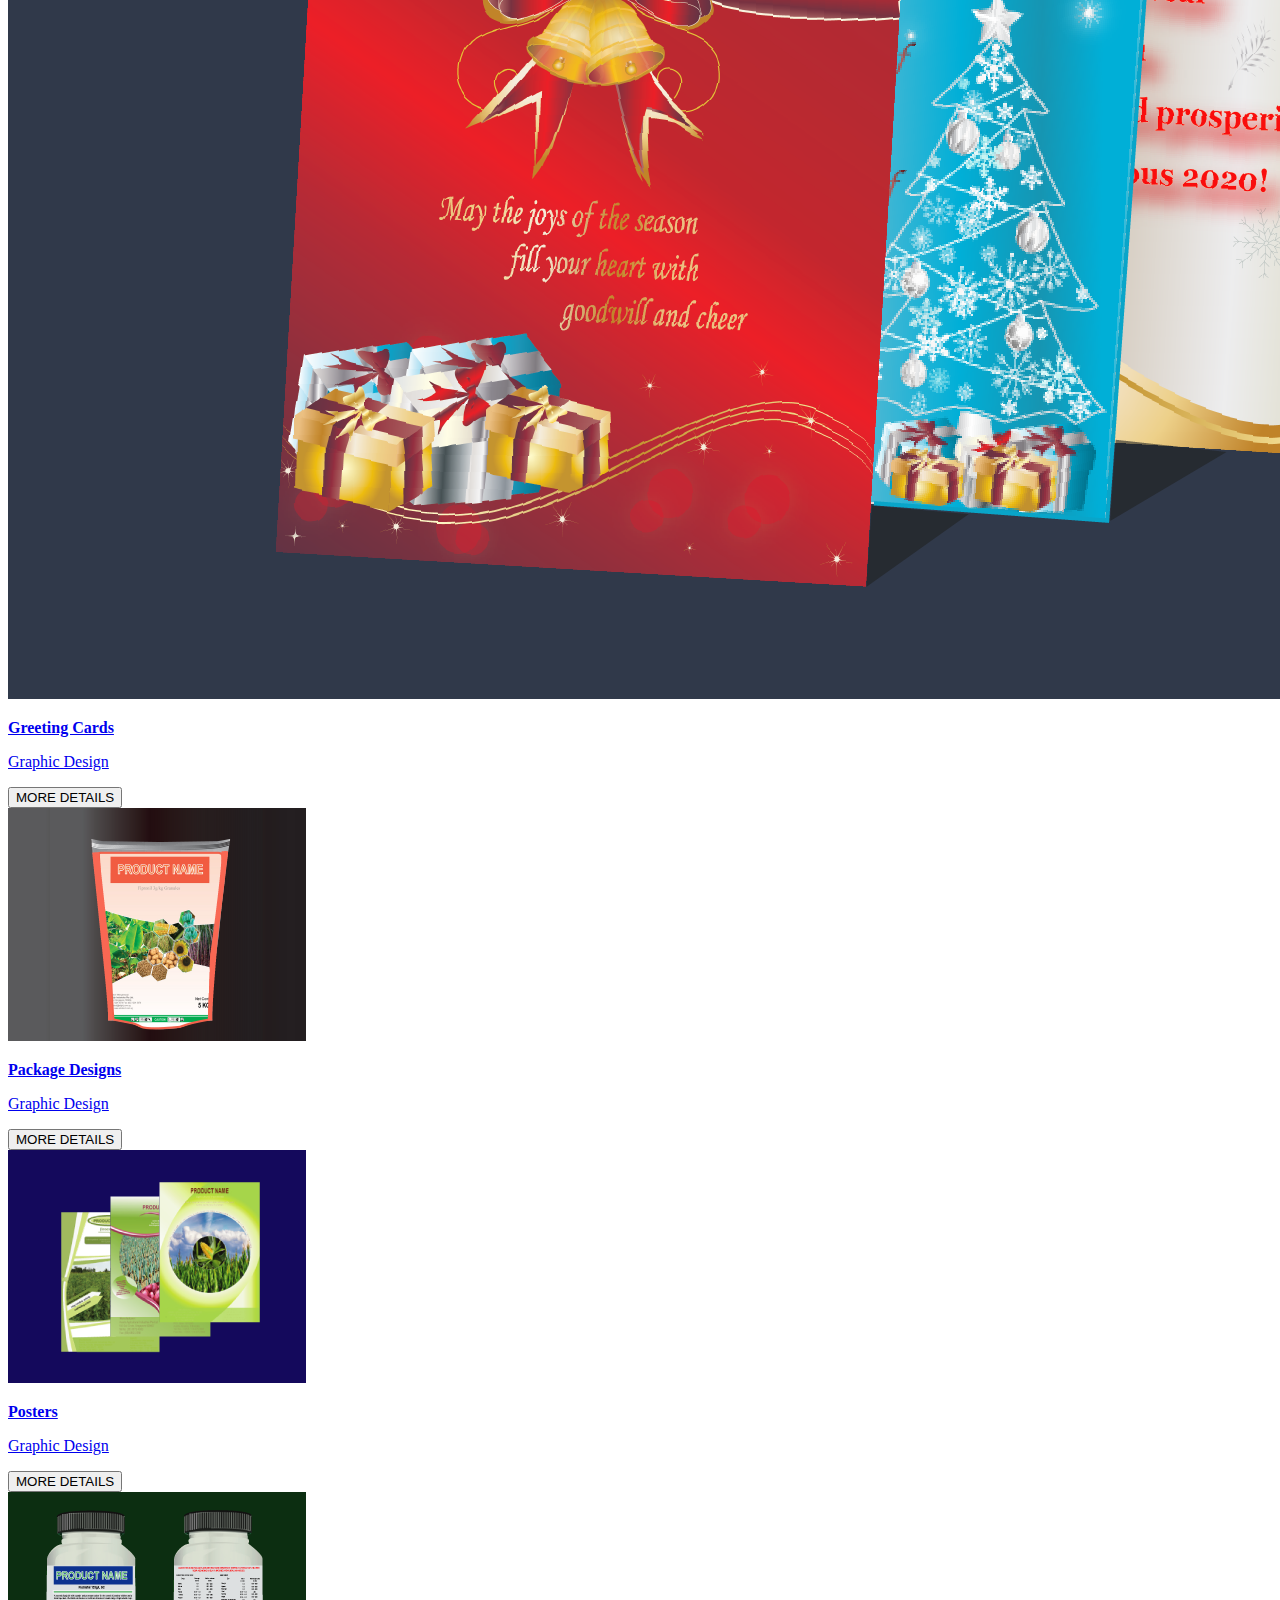
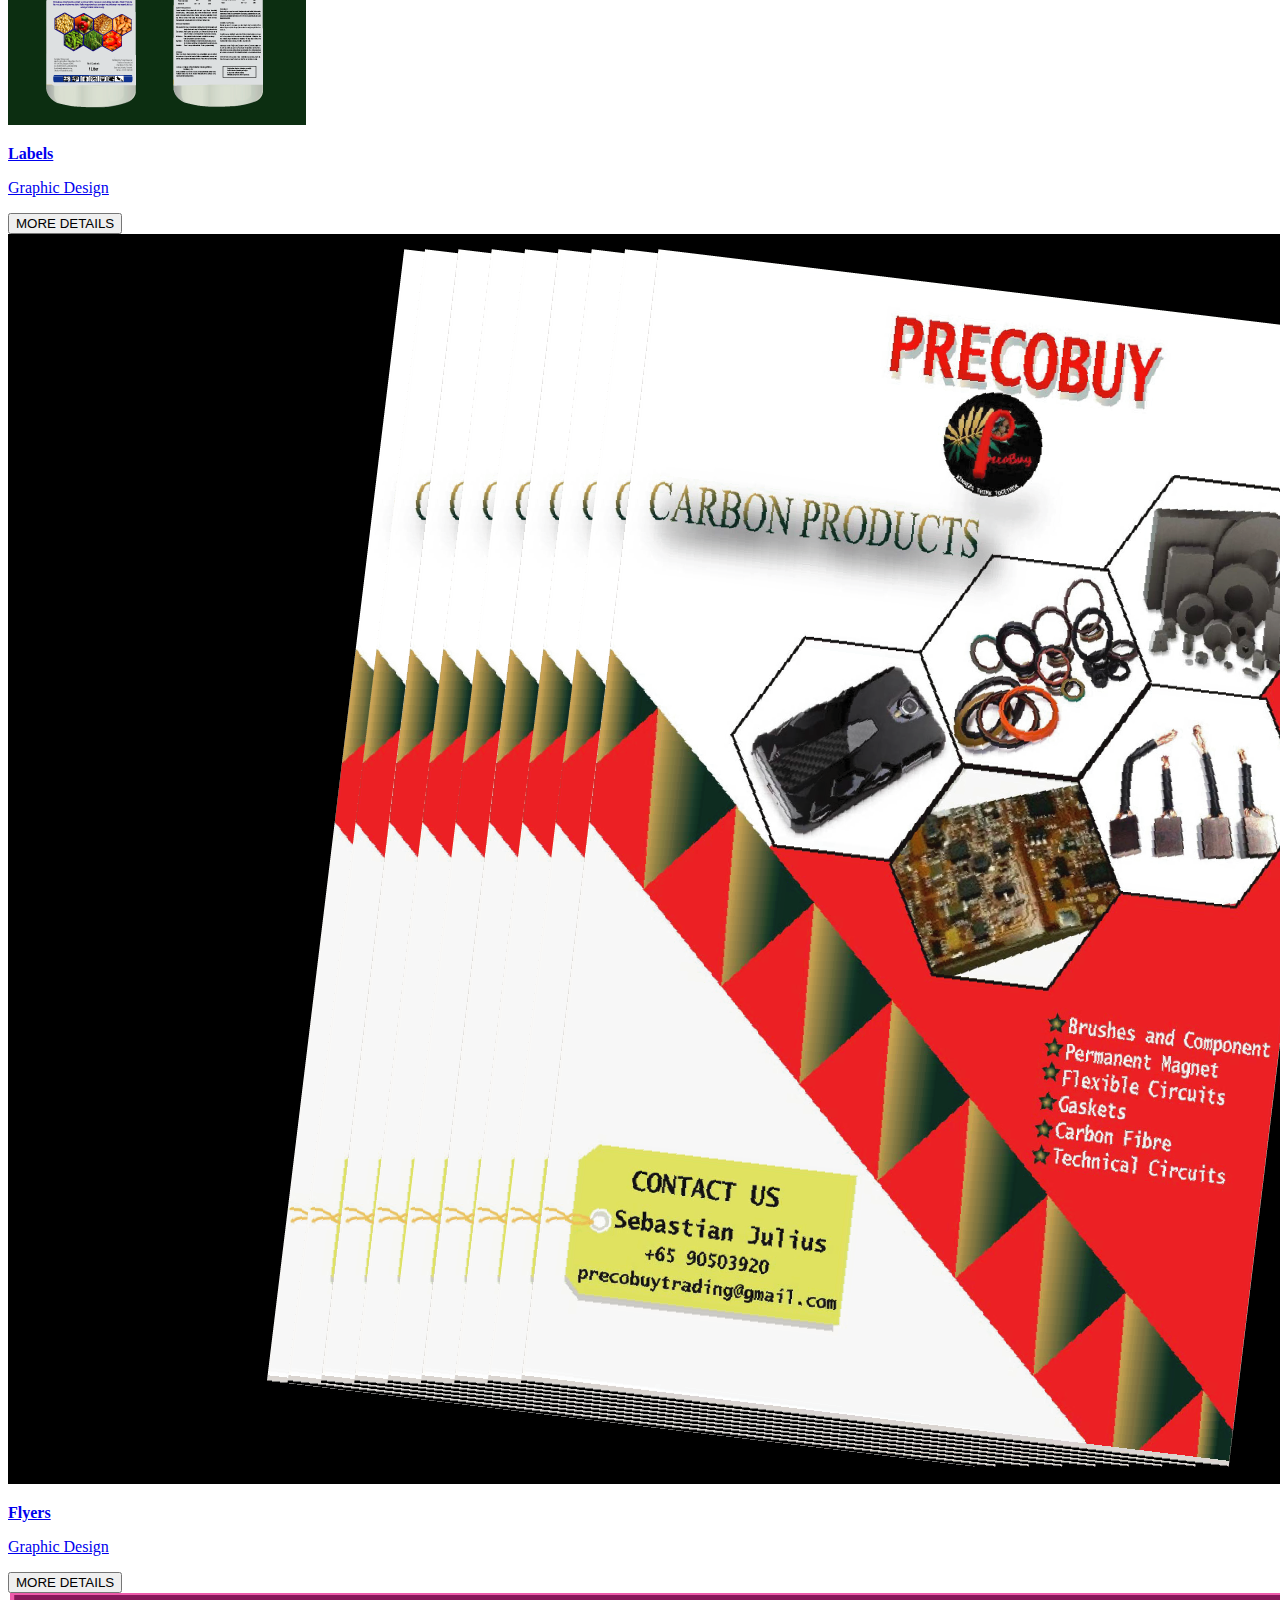
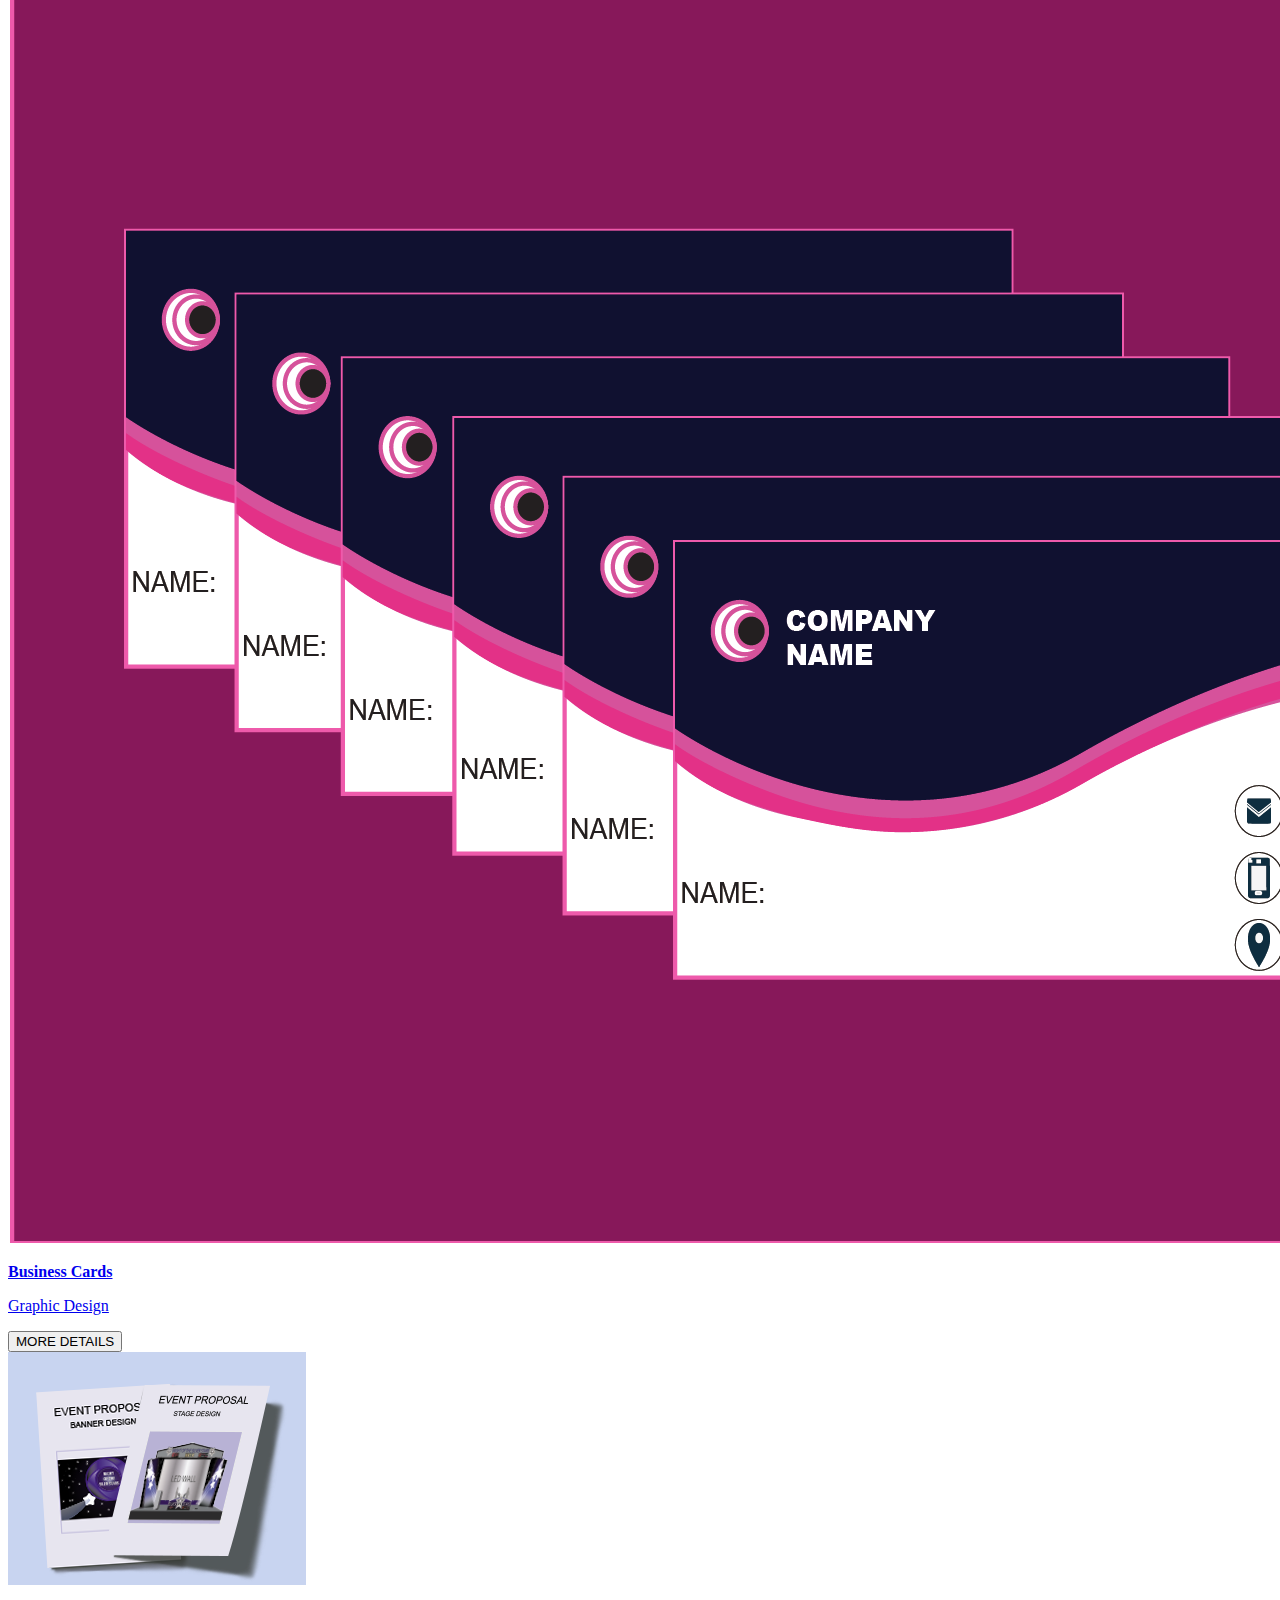
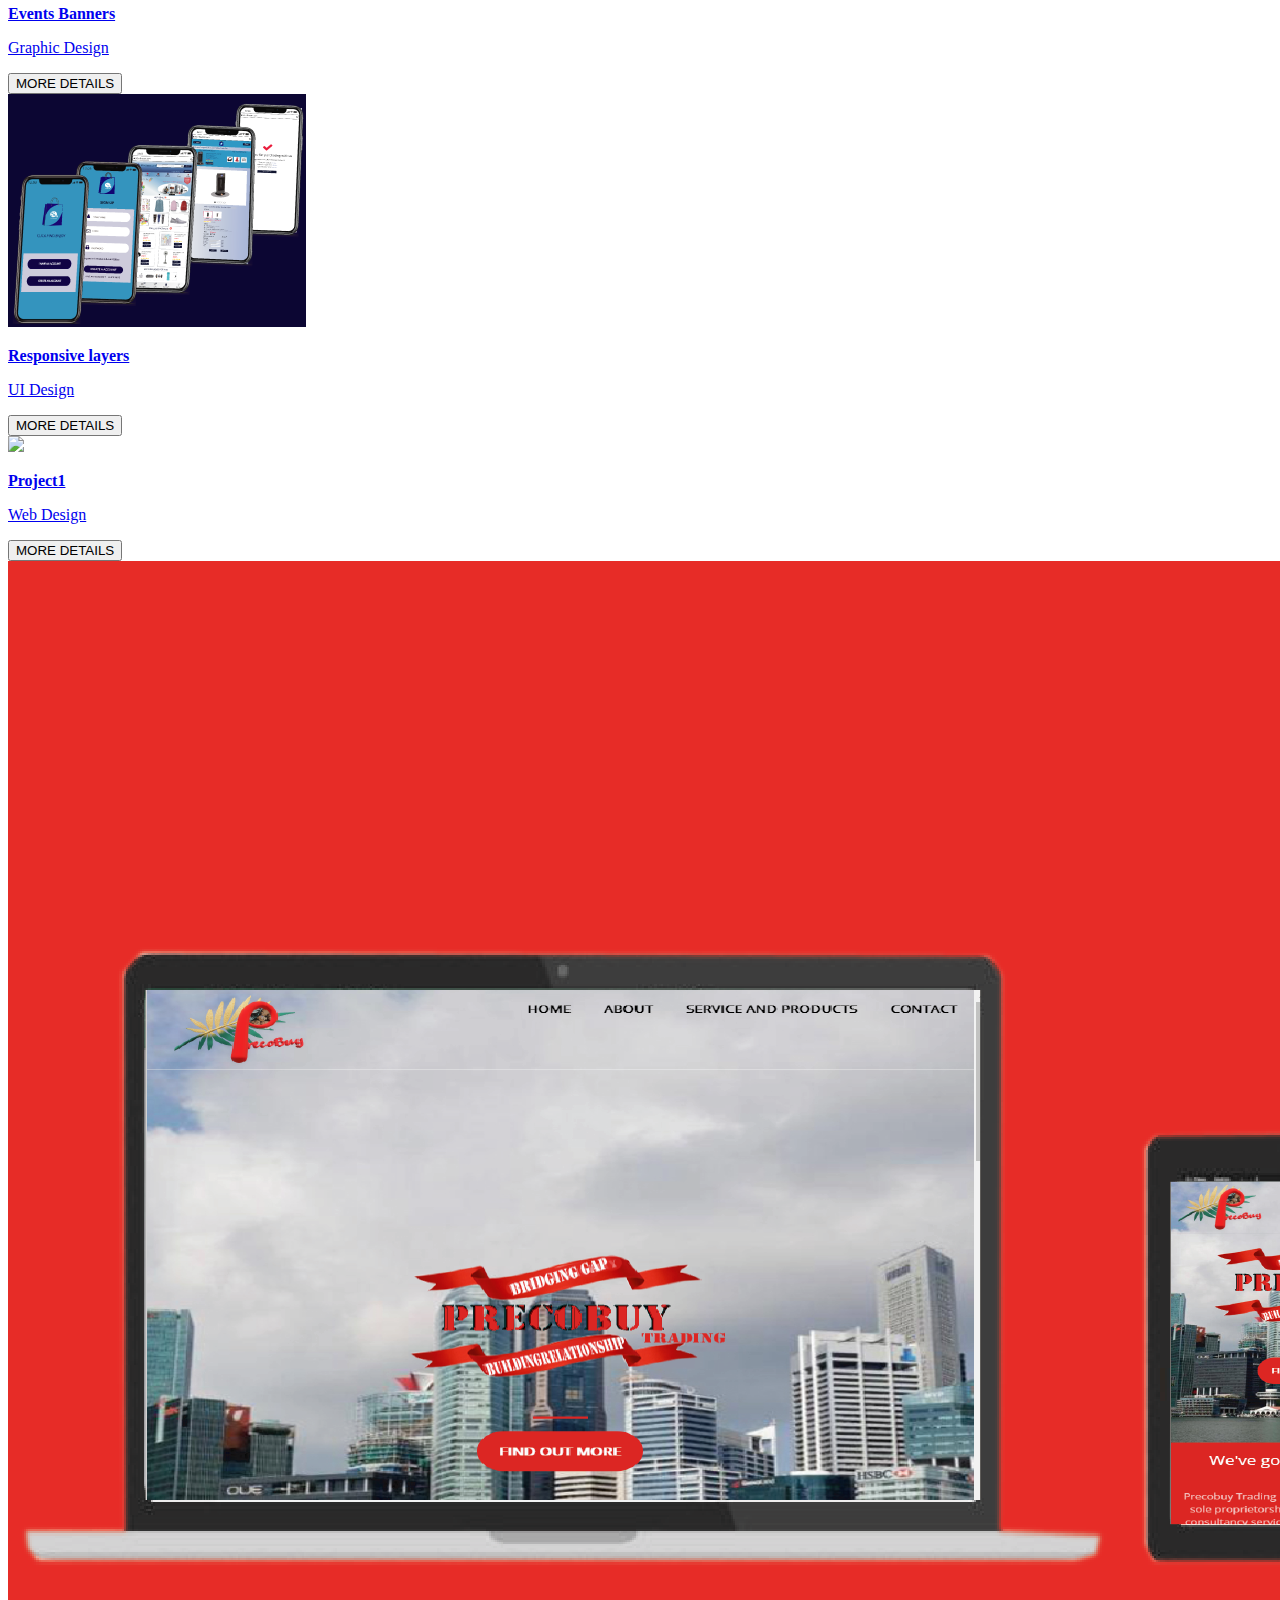
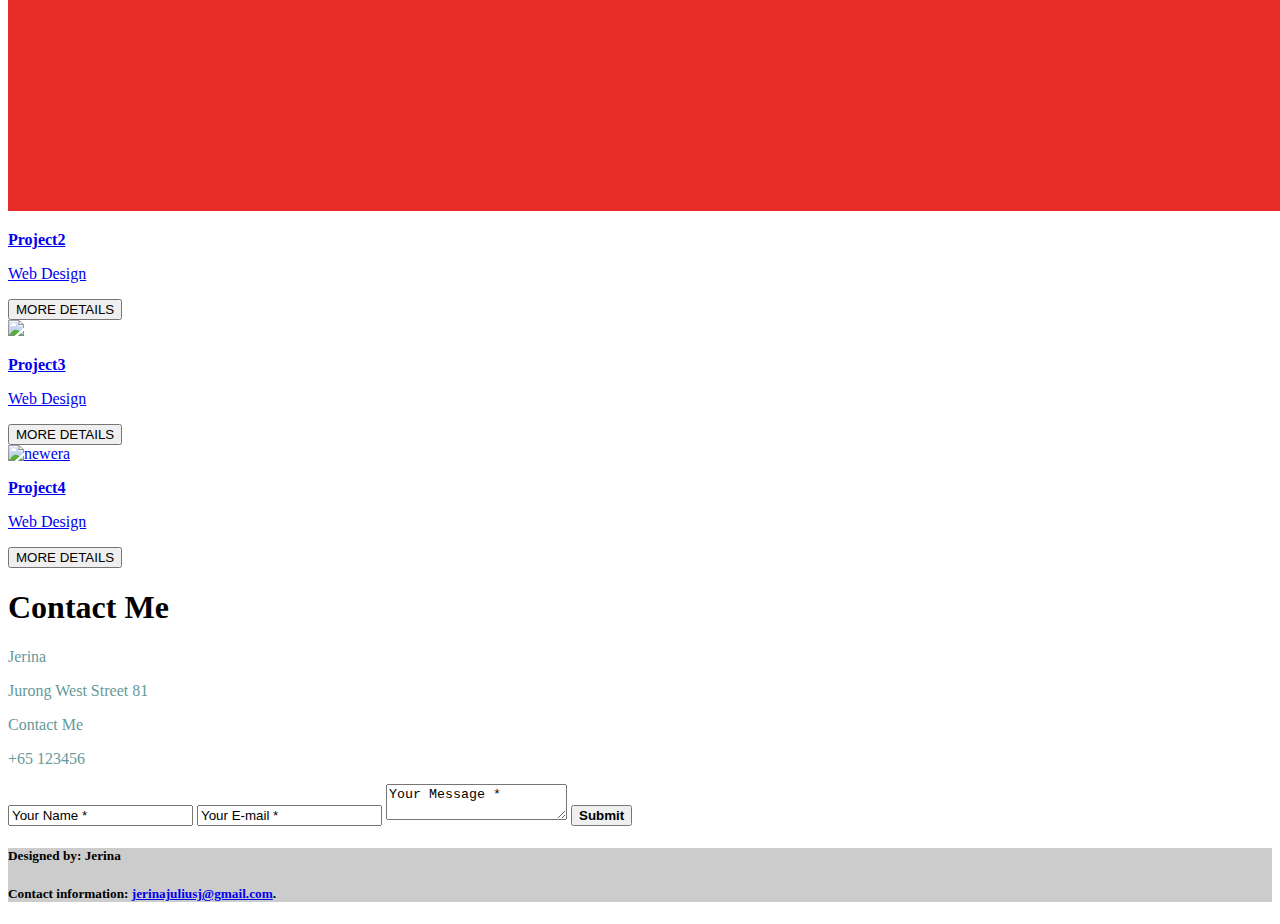
==== commit 130763b9: "Update index.html" ====
--- a/index.html
+++ b/index.html
@@ -15,6 +15,7 @@
 </head>
 <body>
 <!--Header_section-->
+<!--Header_section-->
 <div id="header_wrapper" >
   <div class="container">
     <div class="header_box">
@@ -38,7 +39,7 @@
 </div>
 </div>
 <!--Header_section-->
-<div id="hero_section" class="content top_cont_outer"> <img src="img/Portfolio Banner.png" class="zoomIn wow animated" alt="Notebook" style="width:100%;">
+<div id="hero_section" class="content top_cont_outer"> <img src="img/banner.jpg" class="zoomIn wow animated" alt="Notebook" style="width:100%;">
   <div class="centered text-center">
     <h1>Front End Developer</h1>
     <p style="color:#669999">Web/ Graphic Designer</p>
@@ -46,6 +47,52 @@
     <button class="btn-banner btn-danger onClick = "this.style.visibility= 'hidden';"">About me</button>
     </a> </div>
 </div>
+<!--Hero_Section-->
+section id="aboutUs">
+  <!--About starts-->
+  <div class="inner_wrapper">
+    <div class="container">
+      <h1>About Me</h1>
+      <div class="inner_section">
+        <div class="row">
+          <div class=" col-lg-4 col-md-4 col-sm-4 col-xs-12 pull-right  delay-01s animated fadeInDown wow animated animated" style="visibility: visible; animation-name: fadeInDown;"> <img src="img/aboutme.png" class="img-square delay-03s animated wow zoomIn animated" alt="" style="visibility: visible; animation-name: zoomIn;"></div>
+          <div class=" col-lg-7 col-md-7 col-sm-7 col-xs-12 pull-left">
+            <div class=" delay-01s animated fadeInDown wow animated animated" style="visibility: visible; animation-name: fadeInDown;">
+              <h3 style="color: #2b2d2f"> Hi,I'm Jerina.I'm a Digital Designer/Developer who loves creating great looking web products with rock-solid code.I am currently working as freelancer.</h3>
+              <br>
+              <div class="about">
+                <div class="col-lg-6" style="border-right: 1px solid gray">
+                  <h3 align="center" style="color:#669999">What I Know</h3>
+                  <ul>
+                    <li>HTML5,CSS3,BOOTSTRAP</li>
+                    <li>Photoshop,Illustrator,XD,Indesign</li>
+                    <li> Client Side: JavaScript</li>
+                    <li> Server Side:PHP5,MySQL</li>
+                    <li> Version Control System :Git</li>
+                    <li>Dreamweaver, Visual Studio Code</li>
+                  </ul>
+                </div>
+                <div class="col-lg-6">
+                  <h3 align="center" style="color:#669999">What I Do</h3>
+                  <ul>
+                    <li>Effective and aesthetically design</li>
+                    <li>Conceptual thinking</li>
+                    <li>Color theory</li>
+                    <li>Dynamic/Static web sites</li>
+                    <li>Maintain and update of an existing site</li>
+                  </ul>
+                </div>
+              </div>
+            </div>
+          </div>
+        </div>
+      </div>
+    </div>
+    <div class="work_bottom"> <span>Want to know more..</span><a href="page-3.html">
+      <button class="btn-danger btn-banner">MY Resume</button>
+      </a> </div>
+  </div>
+</section>
 
 
 <!--WORK-->
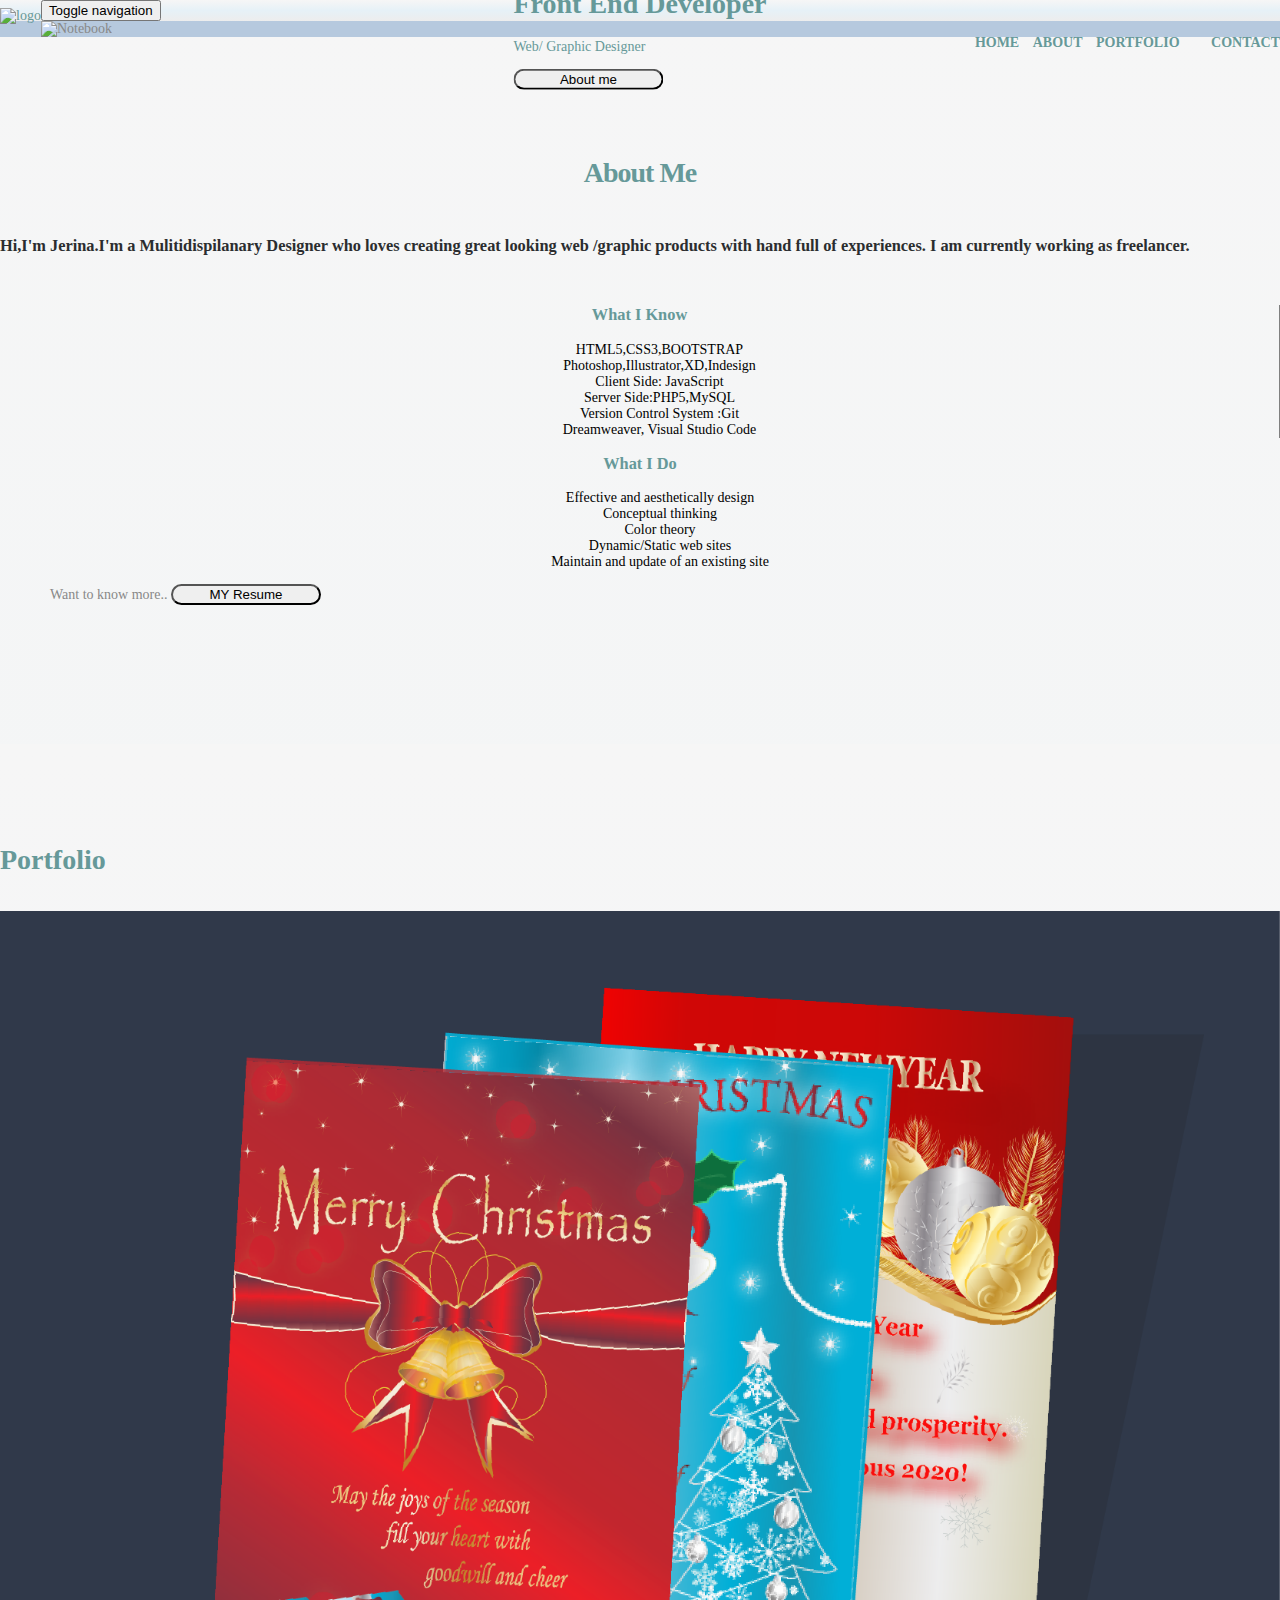
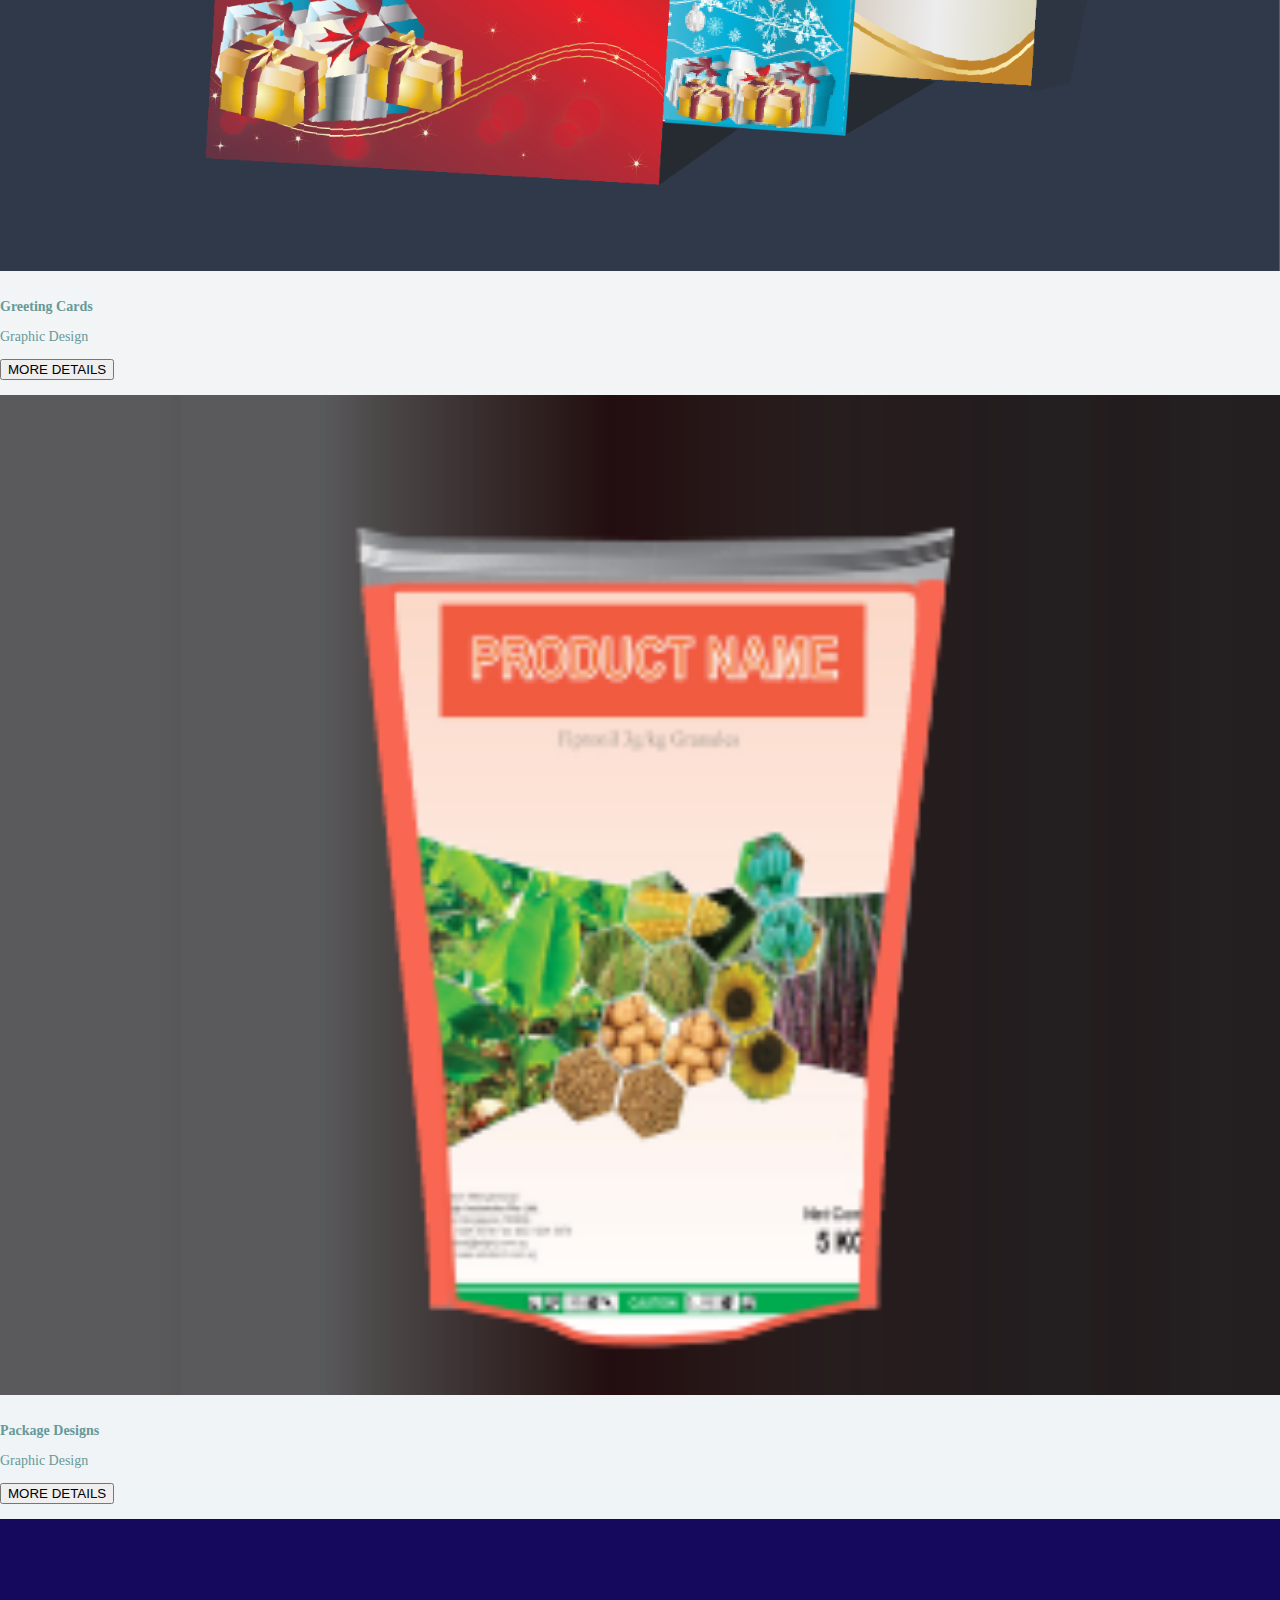
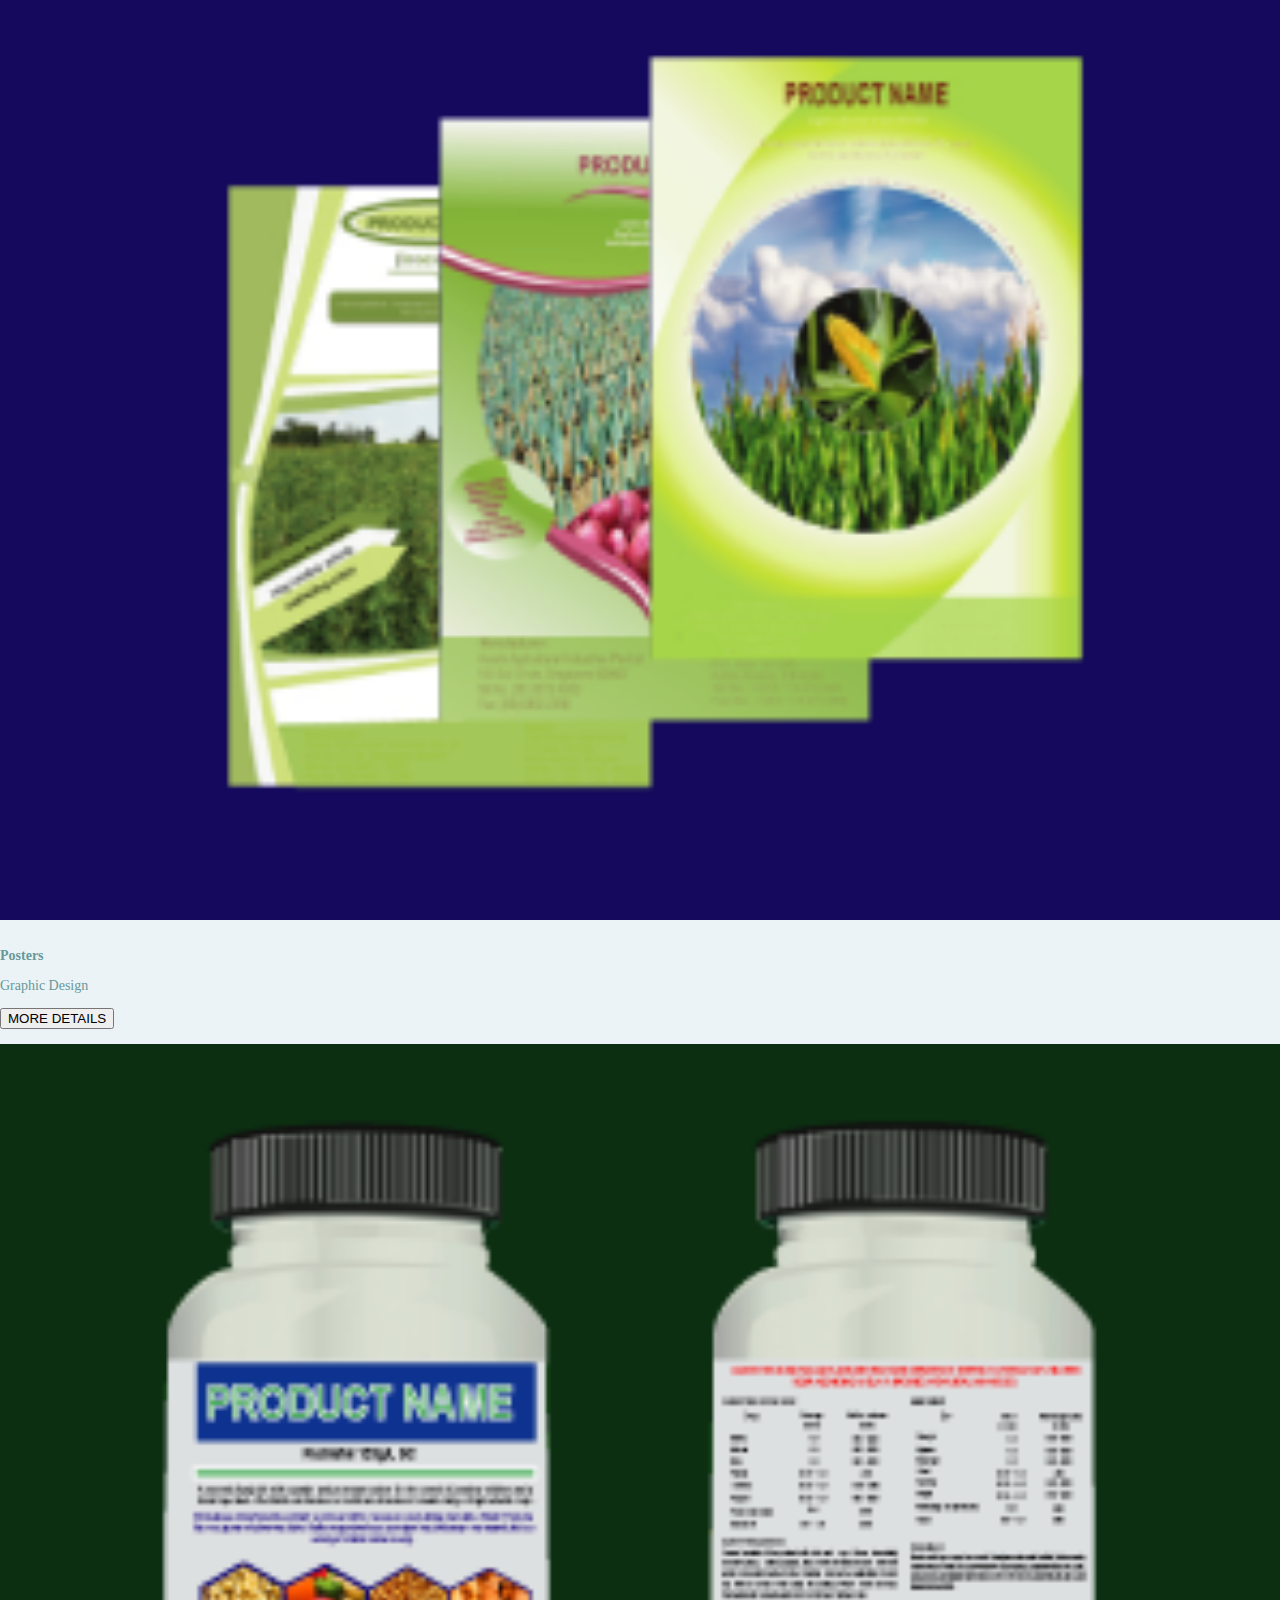
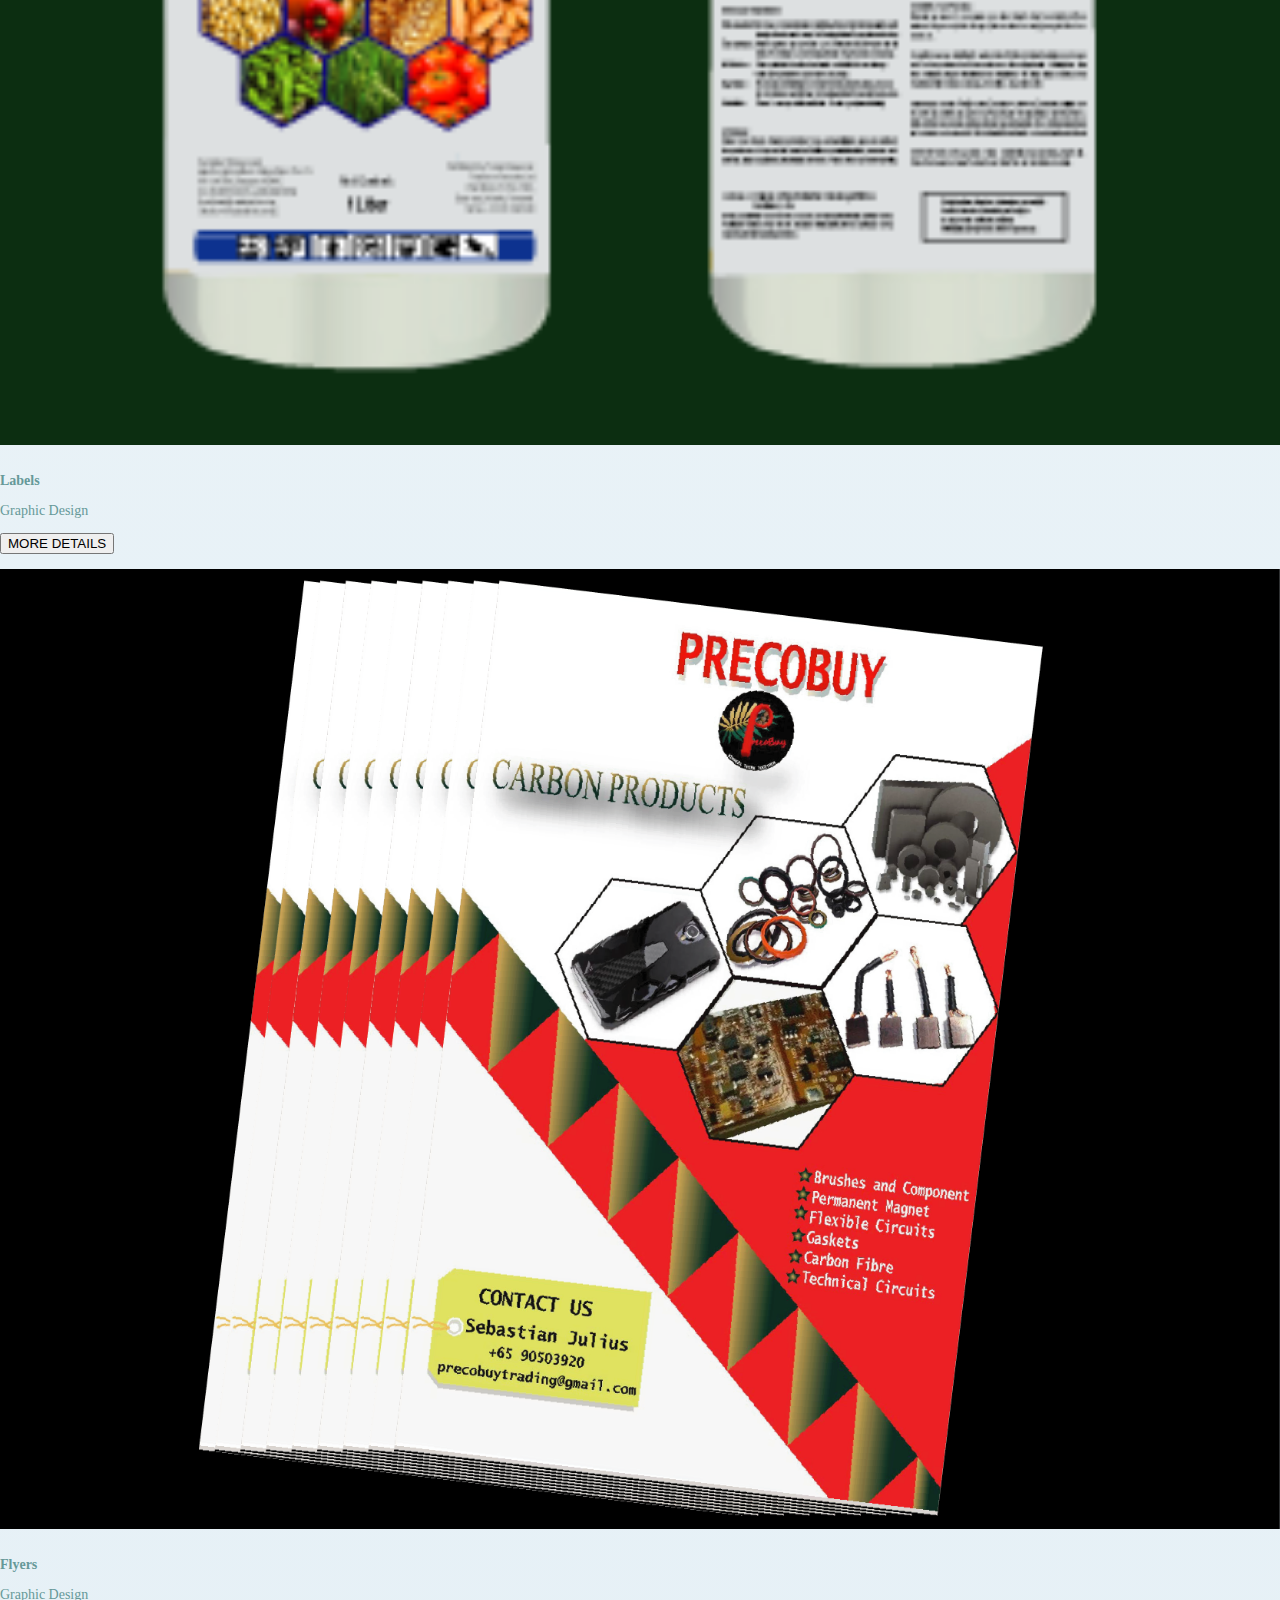
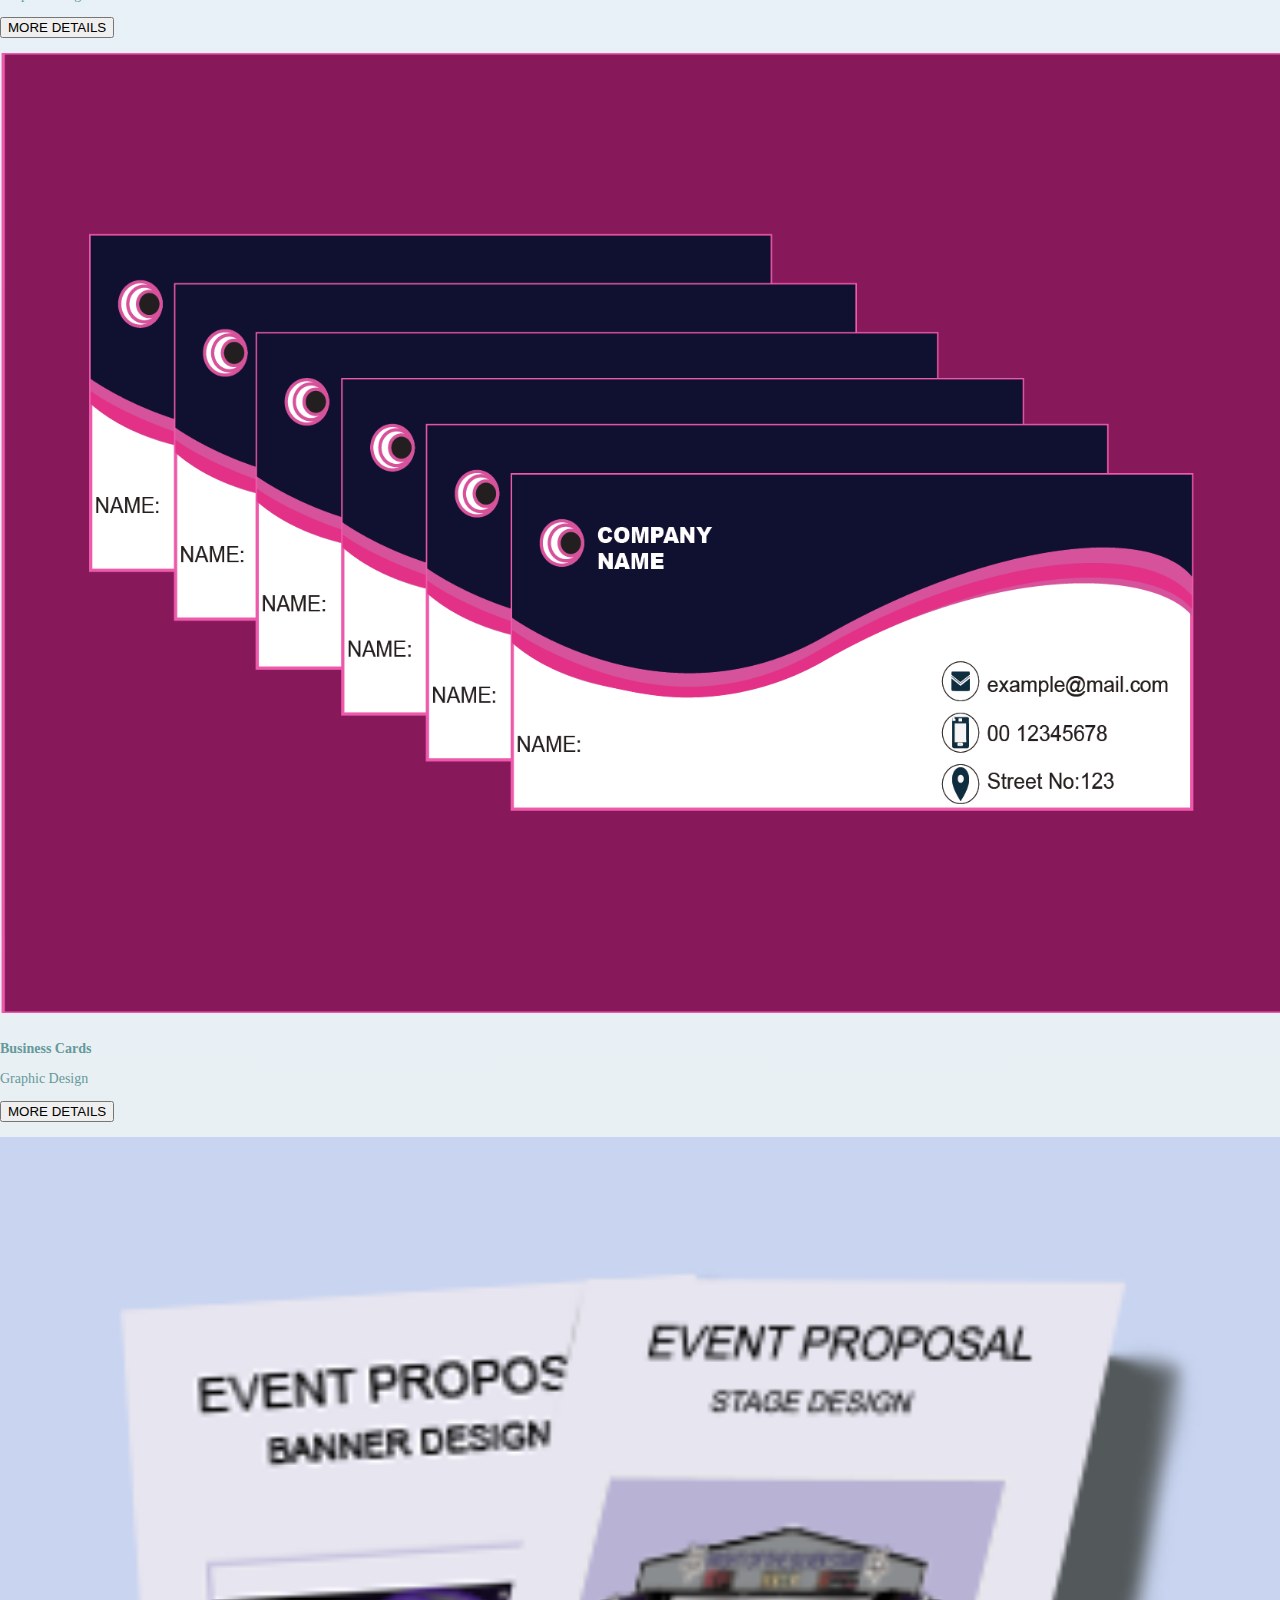
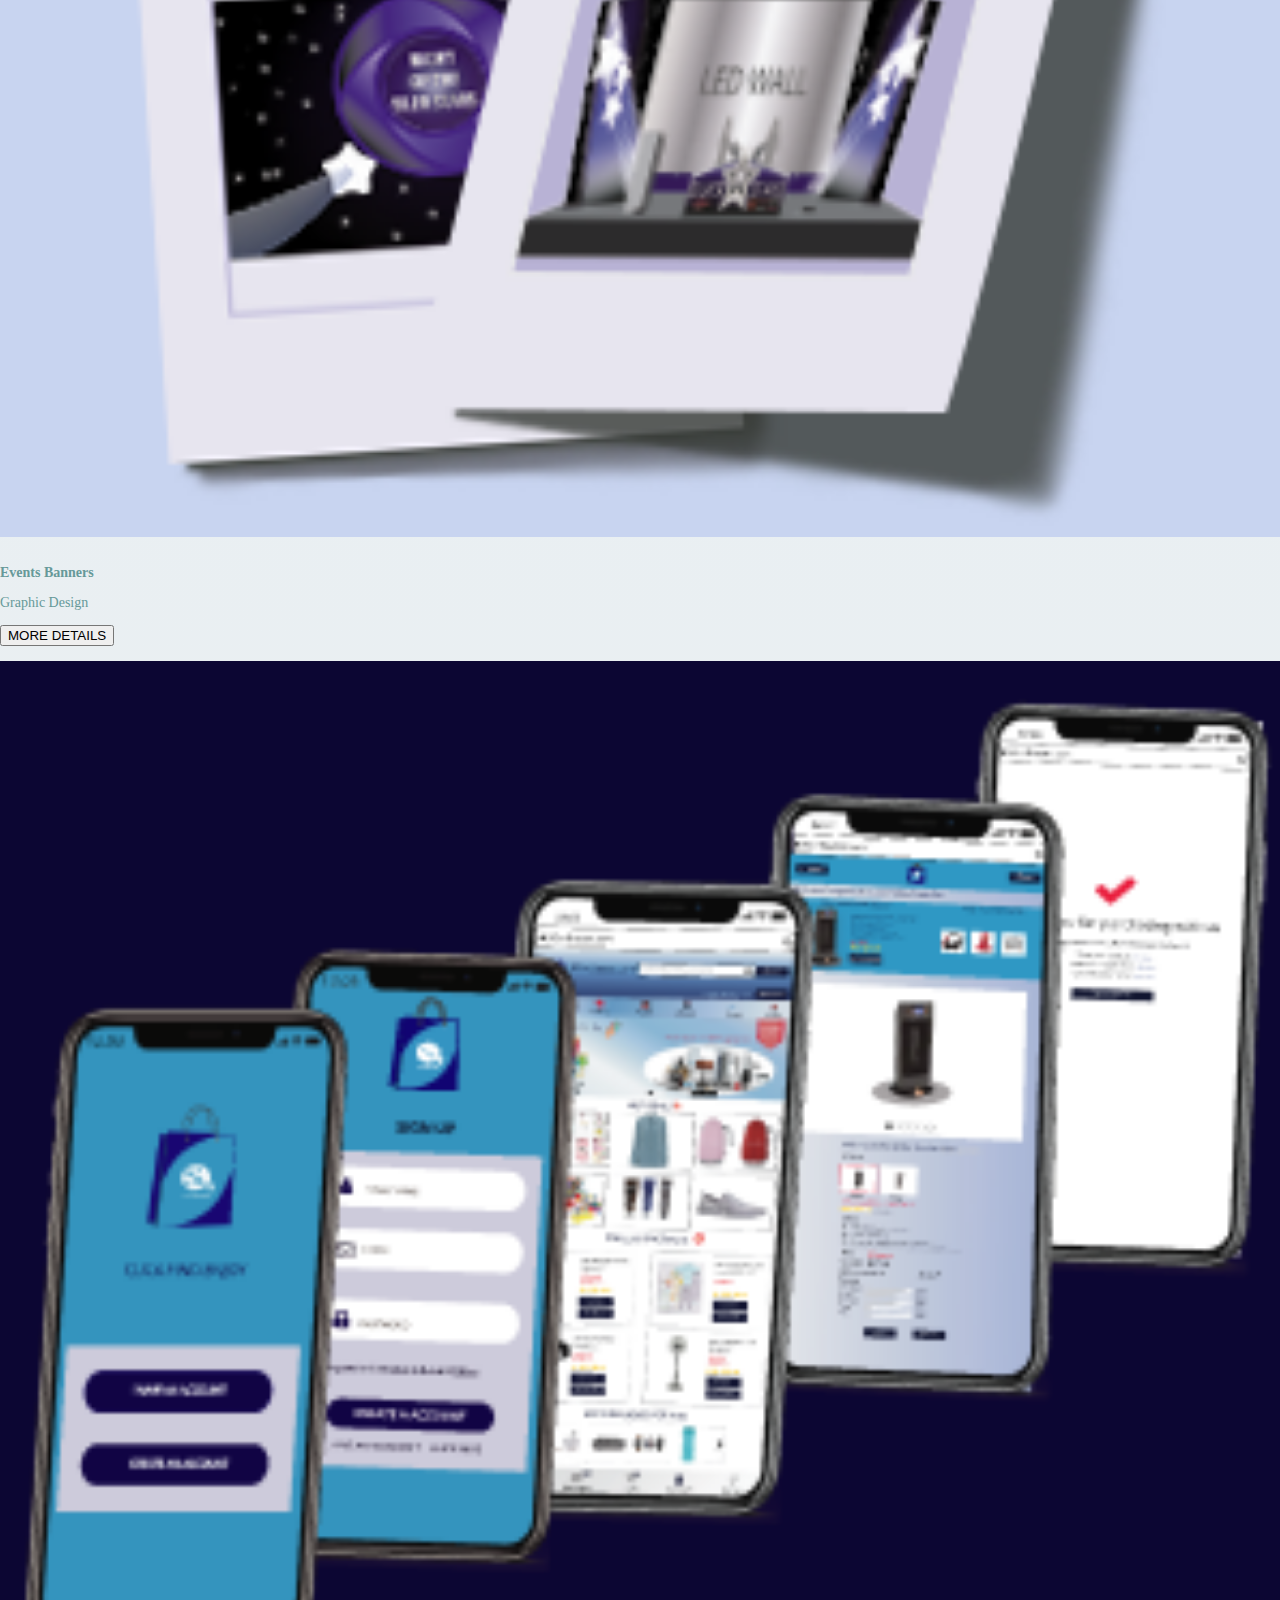
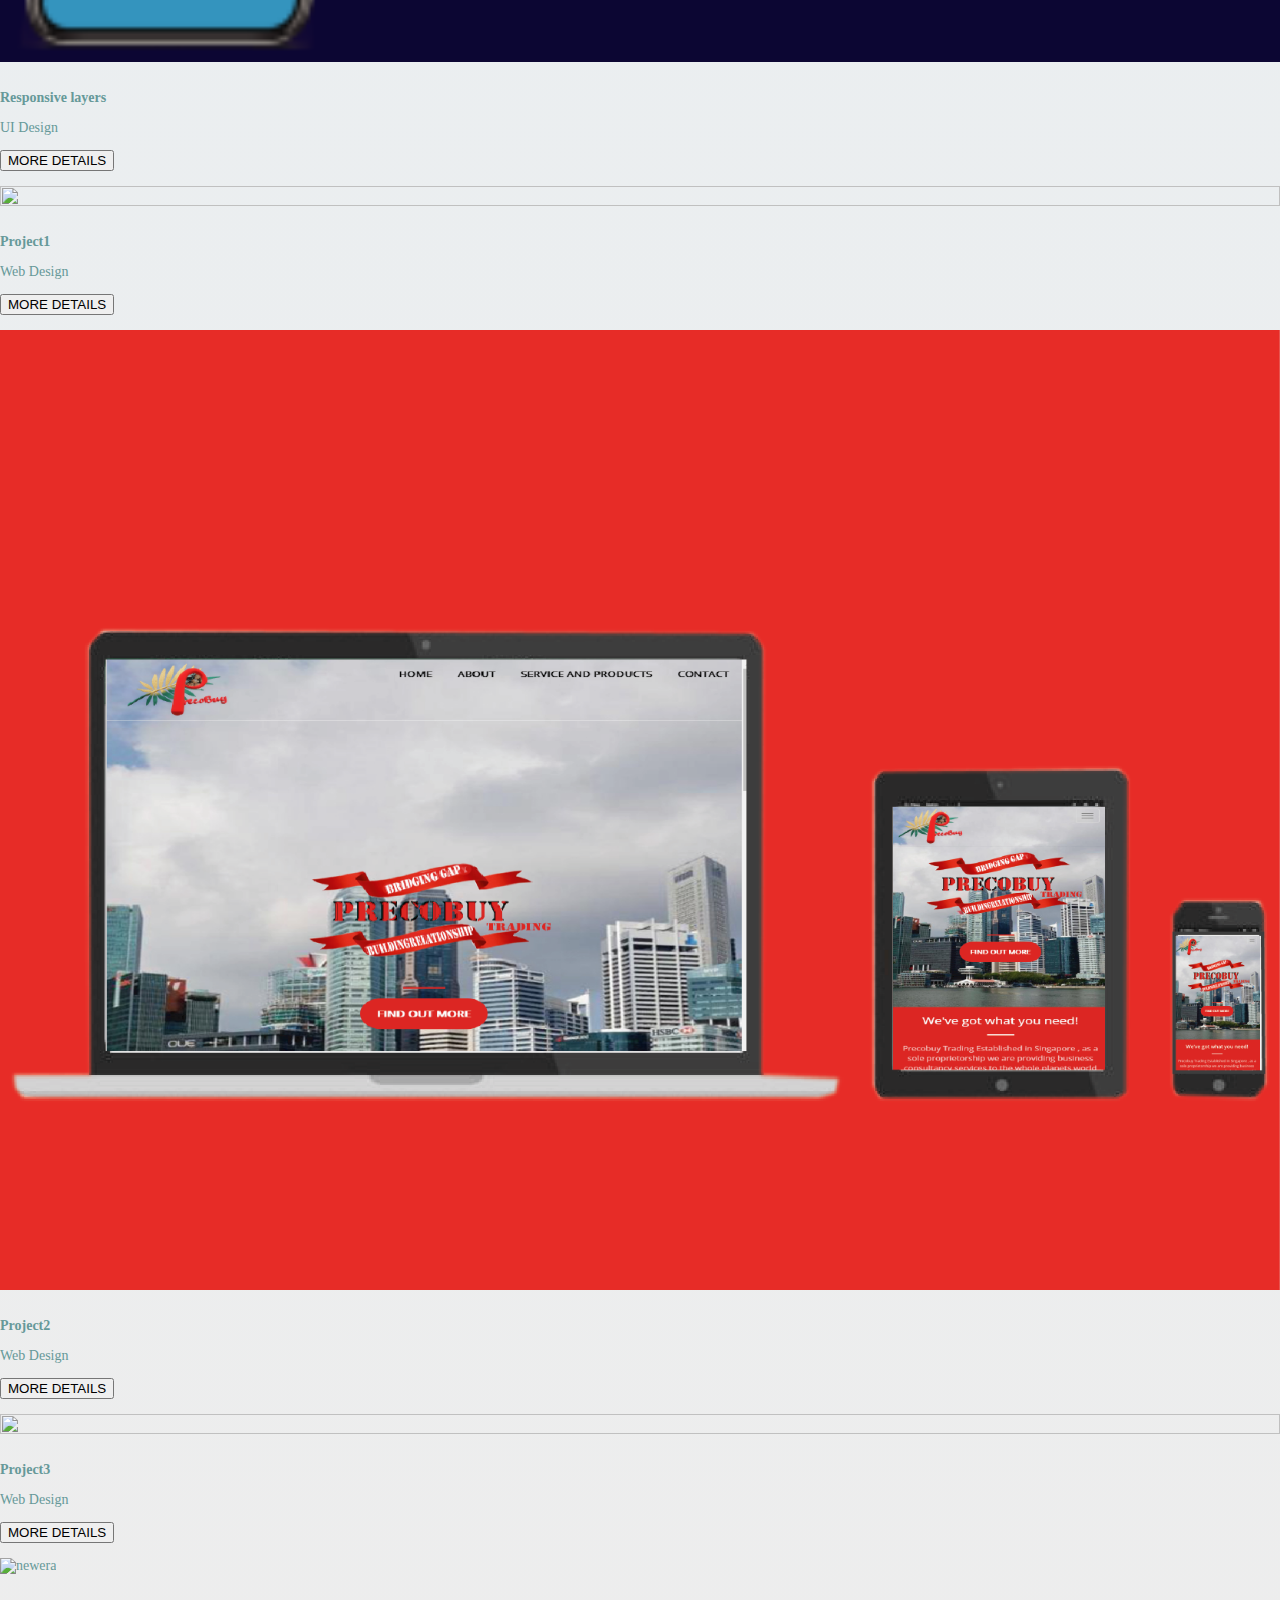
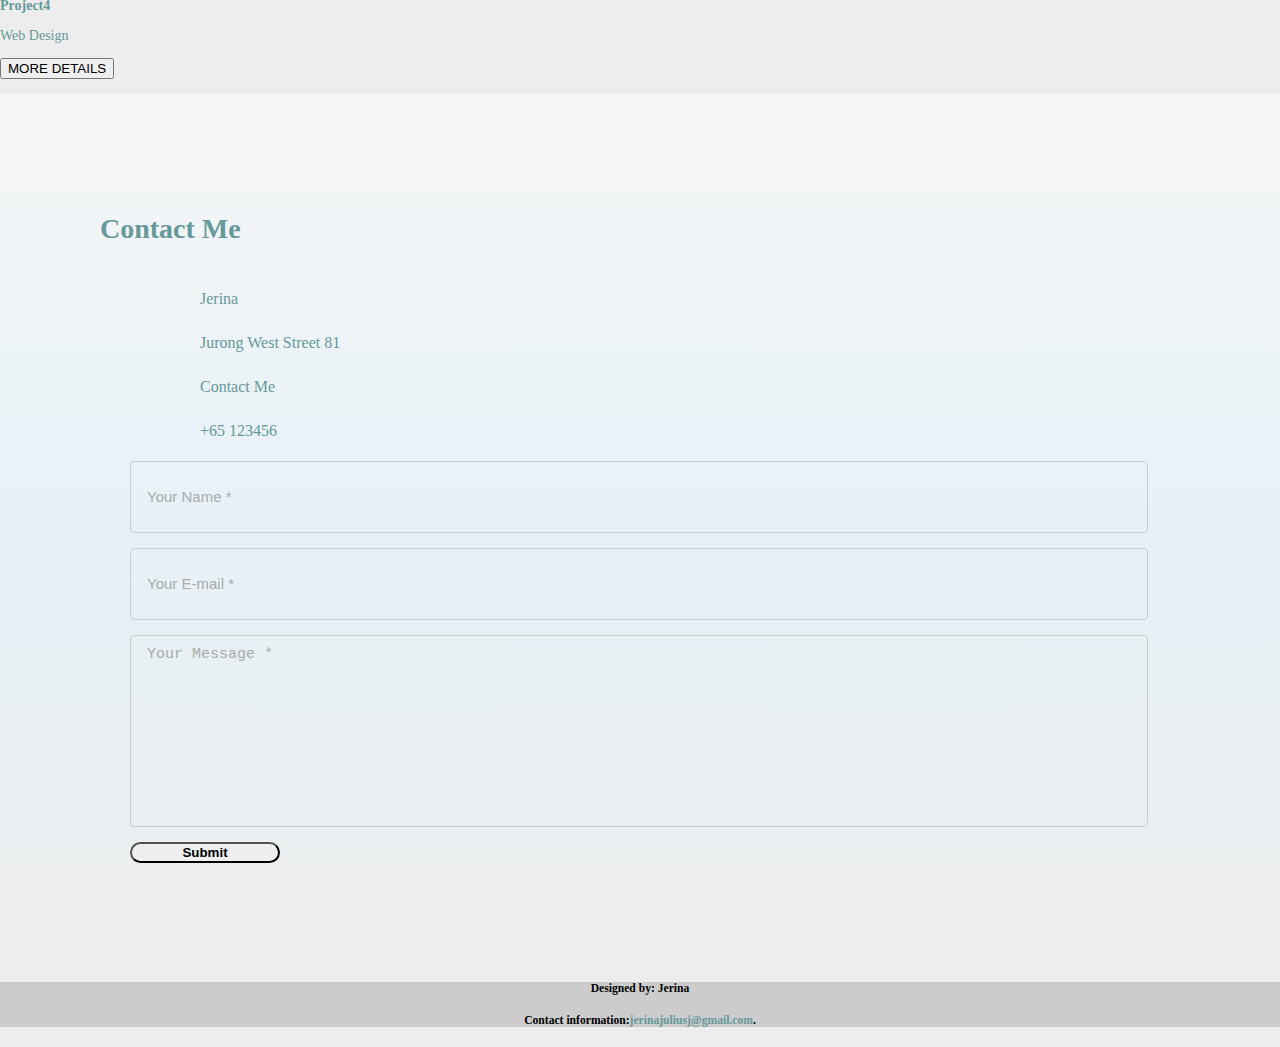
==== commit 2ede8be3: "Update index.html" ====
--- a/index.html
+++ b/index.html
@@ -48,9 +48,9 @@
     </a> </div>
 </div>
 <!--Hero_Section-->
-section id="aboutUs">
+<div class="container" id="aboutUs">
   <!--About starts-->
-  <div class="inner_wrapper">
+  <div class="inner_wrapper" id="aboutUs">
     <div class="container">
       <h1>About Me</h1>
       <div class="inner_section">
@@ -58,7 +58,7 @@
           <div class=" col-lg-4 col-md-4 col-sm-4 col-xs-12 pull-right  delay-01s animated fadeInDown wow animated animated" style="visibility: visible; animation-name: fadeInDown;"> <img src="img/aboutme.png" class="img-square delay-03s animated wow zoomIn animated" alt="" style="visibility: visible; animation-name: zoomIn;"></div>
           <div class=" col-lg-7 col-md-7 col-sm-7 col-xs-12 pull-left">
             <div class=" delay-01s animated fadeInDown wow animated animated" style="visibility: visible; animation-name: fadeInDown;">
-              <h3 style="color: #2b2d2f"> Hi,I'm Jerina.I'm a Digital Designer/Developer who loves creating great looking web products with rock-solid code.I am currently working as freelancer.</h3>
+              <h3 style="color: #2b2d2f"> Hi,I'm Jerina.I'm a Mulitidispilanary Designer who loves creating great looking web /graphic products with hand full of experiences. I am currently working as freelancer.</h3>
               <br>
               <div class="about">
                 <div class="col-lg-6" style="border-right: 1px solid gray">
@@ -92,7 +92,7 @@
       <button class="btn-danger btn-banner">MY Resume</button>
       </a> </div>
   </div>
-</section>
+</div>
 
 
 <!--WORK-->
--- a/css/style.css
+++ b/css/style.css
@@ -0,0 +1,1080 @@
+
+
+@charset "utf-8";
+
+
+/* Reset
+---------------------------------*/
+
+
+.figure {
+    margin: 0px;
+}
+
+img {
+    max-width: 100%;
+}
+
+a, a:hover, a:active {
+    /*outline: 3px !important;*/
+	/*color: #b6c9de !important;*/
+	/*text-align:left;*/
+	background-color: transparent;
+	border-radius: 40px 50px 40px 50px;
+	text-decoration: none !important;
+	
+	
+	
+}
+.clear {
+    clear: both;
+    display: block;
+    overflow: hidden;
+    visibility: hidden;
+    width: 0;
+    height: 0;
+}
+.clearfix:before,
+.clearfix:after {
+    content: '\0020';
+    display: block;
+    overflow: hidden;
+    visibility: hidden;
+    width: 0;
+    height: 0;
+}
+
+.clearfix:after {
+    clear: both;
+}
+h1, a, p{
+
+color:#669999;
+}
+
+/* Styles
+---------------------------------*/
+body {
+   /* background: #b6c9de;*/
+    background: linear-gradient(to top,  #ededed , #e6f1f7 , #f6f6f6 ) !important;
+    font-family: 'Open Sans' !important;
+    font-size: 14px;
+    font-weight: normal;
+    color: #888888;
+    margin: 0;
+}
+
+
+/* Header Styles
+---------------------------------*/
+
+#header_wrapper {
+  	background: linear-gradient(to top,  #ededed , #e6f1f7 , #f6f6f6 );
+	padding: -15px;
+}
+
+.header_box {
+    position: relative;
+}
+
+.logo {
+    float: left;
+    margin-top: 8px;
+	position: relative;
+	z-index: 2;
+}
+
+.res-nav_click {
+    display: none;
+}
+	
+
+/* Nav Styles
+---------------------------------*/
+.navbar-inverse {
+   
+    background-color: transparent;
+	background-position:center;
+	background-repeat:no-repeat;
+}
+
+.navbar {
+    border: 0px solid #fff;
+    min-height: 20px;
+    margin-bottom: 0px;
+}
+
+.navbar-inverse .navbar-nav > li > a {
+    /*color: #222;*/
+	color:#669999 !important;
+}
+
+.navStyle {
+    float: right;
+}
+
+.navStyle ul {
+    list-style: none;
+    padding: 0px;
+}
+
+.navStyle ul li {
+    display: inline-block;
+    margin: 0 5px;
+}
+
+
+
+.navStyle ul li:last-child {
+    margin: 0 0 0 23px;
+}
+
+.navStyle ul li a {
+    display: block;
+    font-size: 14px;
+    color: #669999;
+    font-family: 'open sans';
+    text-decoration: none;
+    text-transform: uppercase;
+    font-weight: 600;
+    transition: all 0.2s ease-in-out;
+    -moz-transition: all 0.2s ease-in-out;
+    -webkit-transition: all 0.2s ease-in-out;
+}
+
+.navStyle ul li a:hover {
+    color: #b6c9de;
+}
+
+.navStyle > li > a:hover, .nav > li > a:focus {
+    text-decoration: none;
+    /*color: #b6c9de;*/
+    background-color: transparent;
+}
+
+.navbar-inverse .navbar-nav > li > a:hover, .navbar-inverse .navbar-nav > li > a:focus {
+    color: #b6c9de;
+    background-color: transparent;
+}
+
+.navbar-inverse .navbar-nav > .active > a, .navbar-inverse .navbar-nav > .active > a:hover, .navbar-inverse .navbar-nav > .active > a:focus {
+    color: #FFFFFF;
+    background-color: transparent;
+}
+
+.navStyle > li.active > a,
+.navStyle > li.active > a:hover {
+    text-decoration: none;
+    color: #b6c9de;
+    background-color: transparent;
+}
+
+.borderLeft {
+    border-left: 1px solid #DADADA;
+}
+
+.borderTop {
+    margin-top: 30px;
+    border-top: 1px solid #DADADA;
+}
+
+.mrgTop {
+    margin-top: 30px;
+}
+/* Top_content
+---------------------------------*/
+
+.top_cont_outer {
+    background: #b6c9de!important;
+    position: relative;
+	 padding: -15px;
+	
+}
+
+
+
+.top-left {
+  position: absolute!important;
+  top: 8px!important;
+  left: 16px!important;
+}
+.top_left h1{
+    padding:  0!important;
+	text-align:center;
+	text-decoration: underline;
+	color: #669999;
+	font-size: 24px;
+}
+
+.inner_wrapper{
+        padding: 120px 0;
+		/*background: linear-gradient(to top,  #b6c9de, #e6f1f7 , #f6f6f6 );*/
+}
+.btn_jj{
+     border:hidden;
+	 margin-left: 200px;
+	 margin-top: 50px;
+
+
+}
+.centered {
+
+    position: absolute;
+    top: 50%;
+    left: 50%;
+    transform: translate(-50%, -50%);
+}
+.btn-banner{
+   
+   border-radius: 45px 45px 45px 45px;
+   min-width: 150px!important;
+   outline: none;
+   
+
+}
+.thum_portfolio{
+    padding: 0 0 15px 0;
+    border: none;
+    border-radius: 0;
+	/*box-shadow: 5px 5px  #c2c2ff;*/
+
+
+}
+.thum_portfolio:hover {
+
+   box-shadow: 2px 2px 2px #6e6e6e;
+	background-color: #EDEDED;
+	transition: scale(1.5);
+	z-index:1;
+
+}
+.thum_portfolio img {
+    width: 100%;
+    height: 100%;
+    margin-bottom: 10px;
+
+
+
+}
+
+
+
+
+
+*/a.contact_btn:hover {
+    background:transparent;
+    color: #fff;
+}
+
+.input-text {
+    background: transparent;
+}
+	
+	.modalWindow {
+position: fixed;
+top: 0;
+right: 0;
+bottom: 0;
+left: 0;
+background: rgba(0,0,0,0.2);
+z-index: 99999;
+opacity:0;
+pointer-events: none;
+text-align:center;
+}
+.modalWindow:target {
+opacity:1;
+pointer-events: auto;
+}
+.modalWindow > div {
+width: 700px;
+position: relative;
+margin: 0 auto;
+background: #ccc;
+}
+	
+	
+	</style>
+
+#aboutUs {
+    padding: 0;
+	/*background-color:#b6c9de;*/
+	background: linear-gradient(to top,  #ededed , #e6f1f7 , #f6f6f6 );
+}
+.inner_wrapper h1{
+    letter-spacing: -1px;
+    margin: 0 0 15px;
+    text-align: center;
+	color:#669999;
+}
+.thumb_LT{
+   width: 250px;
+    height: 350px;
+    border: 1px light gray;
+	box-shadow: 1px 1px 1px smoky white;
+	background: linear-gradient(to top,  #ededed , #e6f1f7 , #f6f6f6 );
+	transition: 1s;
+}
+.thumb_LT:hover{
+    box-shadow: 2px 2px 2px #6e6e6e;
+	background-color: #EDEDED;
+	transition: scale(1.5);
+	z-index:1;
+}
+.thumb_LT img{
+display: inline-block;
+         
+}
+	
+
+@media only screen and (min-width: 768px) {
+.thumb_LT img {
+
+  max-width: 100%;
+
+}
+.contact_info p {
+    line-height: 28px;
+    display: block;
+    font-size: 16px;
+    color:#669999;
+    margin-left:  100px;
+}
+}
+
+@media only screen and (min-width: 600px) {
+.thumb_LT img {
+
+  max-width: 100%;
+}
+.contact_info p {
+    line-height: 28px;
+    display: block;
+    font-size: 16px;
+    color:#669999;
+    margin-left:  100px;
+}
+
+}
+		  
+.thumb_LT h3, a {
+    font-family: "open sans serif";
+	text-decoration: none!important;
+}
+		
+		  
+}
+.thumb_LT h2,h4{
+        font-family:: "open sans";
+		font-weight: 600;
+		
+		  
+}
+.caption {
+        text-align:center;
+		font-family:'open sans';
+		color:#000000;
+}
+.caption h4{
+        text-align:center;
+		}
+
+/* Contact
+---------------------------------*/
+.page_section.contact {
+    padding: 100px;
+}
+ 
+.contact_section {
+    margin: 0 0 40px 0;
+}
+
+.contact_section h2 {
+    font-size: 35px;
+    color: #ffffff;
+    margin: 0 0 50px 0;
+    text-transform: uppercase;
+}
+
+.contact_block {
+    text-align: center;
+}
+
+.contact_block_icon {
+    border-radius: 50%;
+    height: 85px;
+    width: 85px;
+    margin: 0px auto 20px;
+}
+
+.contact_block_icon.icon2 {
+    border-color: #b6c9de;
+}
+
+.contact_block_icon.icon3 {
+    border-color: #49b5e7;
+}
+
+.contact_block_icon span {
+    background: none repeat scroll 0 0 #f56eab;
+    border: 5px solid #fff;
+    border-radius: 50%;
+    display: block;
+    height: 100%;
+    width: 100%;
+}
+
+.contact_block_icon.icon2 {
+    border-color: #b6c9de;
+}
+
+.contact_block_icon.icon2 span {
+    background: #b6c9de;
+}
+
+.contact_block_icon.icon3 {
+    border-color: #49b5e7;
+}
+
+.contact_block_icon.icon3 span {
+    background: #49b5e7;
+}
+
+.contact_block_icon i {
+    color: #fff;
+    font-size: 36px;
+    margin-top: 0;
+    position: relative;
+    top: 26px;
+    z-index: 20;
+}
+
+.contact_block span {
+    display: block;
+    font-size: 16px;
+    
+    line-height: 20px;
+}
+
+.contact_block span a {
+    display: block;
+    font-size: 16px;
+   color:#669999
+    line-height: 20px;
+}
+
+.contact_info {
+    font-size: 15px;
+   /* margin: 0 0 0 20px;
+    padding-left: 0;*/
+	color:#669999
+}
+
+.contact_info  h5 {
+    font-size: 24px;
+    font-weight: 600;
+    margin-left: 30px;
+	color:#669999!important;
+}
+
+.contact_info p {
+    line-height: 28px;
+    display: block;
+    font-size: 16px;
+    color:#669999;
+    margin-left:  100px;
+}
+
+
+.form {
+    margin: 0 66px 0 30px;
+}
+
+.input-text {
+    padding: 10px 16px;
+    border: 1px solid #ccc;
+    width: 100%;
+    height: 50px;
+    display: block;
+    border-radius: 4px;
+    font-size: 15px;
+    color: #aaa;
+    margin: 0 0 15px 0;
+    transition: all 0.3s ease-in-out;
+    -moz-transition: all 0.3s ease-in-out;
+    -webkit-transition: all 0.3s ease-in-out;
+}
+
+.input-text:focus {
+    border: 1px solid #fff;
+    outline: 0;
+    -webkit-box-shadow: inset 0 1px 1px rgba(0, 0, 0, 0.075), 0 0 8px rgba(124, 197, 118, 0.3);
+    -moz-box-shadow: inset 0 1px 1px rgba(0, 0, 0, 0.075), 0 0 8px rgba(124, 197, 118, 0.3);
+    box-shadow: inset 0 1px 1px rgba(0, 0, 0, 0.075), 0 0 8px rgba(124, 197, 118, 0.3);
+}
+
+.input-text.text-area {
+    height: 170px;
+    resize: none;
+    overflow: auto;
+    
+}
+
+
+
+.input-btn:hover {
+    background: transparent;
+    color: #fff;
+}
+
+/* Footer
+---------------------------------*/
+
+.footer_wrapper {
+    background: linear-gradient(to top,  #ededed , #e6f1f7 , #f6f6f6 );
+}
+.footer_wrapper h4{
+     color: #222222 !important;
+    font-family: 'Harlow Solid Italic';
+    font-size: 24px;
+    letter-spacing: -1px;
+    
+    text-align: center;
+    text-transform: uppercase;
+
+
+
+}
+
+.footer_bottom {
+    background-color:linear-gradient(to top,  #ededed , #e6f1f7 , #f6f6f6 );
+	color:color:#669999;
+    padding: 50px 0;
+	
+}
+
+/* Animation Timers
+---------------------------------*/
+.delay-02s {
+    animation-delay: 0.2s;
+    -webkit-animation-delay: 0.2s;
+}
+
+.delay-03s {
+    animation-delay: 0.3s;
+    -webkit-animation-delay: 0.3s;
+}
+
+.delay-04s {
+    animation-delay: 0.4s;
+    -webkit-animation-delay: 0.4s;
+}
+
+.delay-05s {
+    animation-delay: 0.5s;
+    -webkit-animation-delay: 0.5s;
+}
+
+.delay-06s {
+    animation-delay: 0.6s;
+    -webkit-animation-delay: 0.6s;
+}
+
+.delay-07s {
+    animation-delay: 0.7s;
+    -webkit-animation-delay: 0.7s;
+}
+
+.delay-08s {
+    animation-delay: 0.8s;
+    -webkit-animation-delay: 0.8s;
+}
+
+.delay-09s {
+    animation-delay: 0.9s;
+    -webkit-animation-delay: 0.9s;
+}
+
+.delay-1s {
+    animation-delay: 1s;
+    -webkit-animation-delay: 1s;
+}
+
+.delay-12s {
+    animation-delay: 1.2s;
+    -webkit-animation-delay: 1.2s;
+}
+
+/* Portfolio Filters */	
+
+#filters {
+    margin-top: 10px;
+    margin-bottom: 40px;
+    text-align: center;
+    display: block;
+    float: none;
+    z-index: 2;
+    position: relative;
+}
+
+#filters ul li {
+    display: inline-block;
+    margin: 0 5px;
+}
+
+#filters ul li a {
+    display: block;
+}
+
+#filters ul li a h5 {
+  background: linear-gradient(to top,  #ededed , #e6f1f7 , #f6f6f6 );
+   /* background: none repeat scroll 0 0 #f7f7f7;*/
+    border-radius: 4px;
+    display: inline-block;
+    
+    font-size: 12px;
+    line-height: 20px;
+    margin-bottom: 5px;
+    padding: 10px 22px;
+    text-transform: uppercase;
+    transition: all 0.3s ease-in-out 0s;
+    background: #fff;
+    border: #C2C2C2 solid 1px;
+    color: #7C7C7C;
+}
+
+#filters ul li a:hover h5, #filters ul li a.active h5 {
+    background: #fff;
+    color: #b6c9de;
+    text-decoration: none;
+    border: #b6c9de solid 1px;
+}
+
+.section-title h2 {
+    color: #222222;
+    font-family: 'Harlow Solid Italic';
+    font-size: 24px;
+    letter-spacing: -1px;
+    margin: 50px;
+    text-align: center;
+    text-transform: uppercase;
+}
+
+.section-title span {
+    display: block;
+    color: #000000;
+    font-family: 'Open Sans',sans-serif;
+    font-size: 16px;
+    font-weight: 400;
+    margin: 0 0 60px;
+    text-align: center;
+}
+
+
+
+/* Portfolio Items */	
+
+#portfolio_wrapper {
+    position: relative;
+    padding: 0px;
+    width: 100%;
+    margin: 0 auto;
+    display: block;
+	 background: linear-gradient(to top,  #ededed , #e6f1f7 , #f6f6f6 );
+}
+
+#portfolio_wrapper .one-four {
+    margin: 0!important;
+    line-height: 0;
+    width: 33.3%;
+    padding: 0;
+    position: relative;
+}
+
+.portfolio-item {
+    padding: 0;
+    position: relative;
+    overflow: hidden;
+	border: 10px solid gray;
+}
+
+.portfolio-item .portfolio_img {
+    overflow: hidden;
+    display: block;
+    position: relative;
+}
+
+.portfolio-item .portfolio_img img {
+    width: 337px;
+    height: 250px;
+
+	margin-left: 0px;
+
+}
+
+.portfolio-item:hover .item_overlay {
+    opacity: 1;
+    transition: all 0.4s ease 0s!important;
+    -moz-transition: all 0.4s ease 0s!important;
+    -webkit-transition: all 0.4s ease 0s!important;
+    -ms-transition: all 0.4s ease 0s!important;
+    -o-transition: all 0.4s ease 0s!important;
+}
+
+.item_overlay {
+    width: 100%;
+    height: 100%;
+    position: absolute;
+    top: 0;
+    left: 0;
+    opacity: 0;
+    transition: all 0.3s ease 0s;
+    -moz-transition: all 0.3s ease 0s;
+    -webkit-transition: all 0.3s ease 0s;
+    -o-transition: all 0.3s ease 0s;
+    cursor: pointer;
+}
+
+.open-project-link {
+    width: 100%;
+    height: 100%;
+    position: absolute;
+    z-index: 100;
+}
+
+.item_overlay:hover {
+    background: rgba(223, 0, 49, 0.7);
+}
+
+.item_info {
+    position: absolute;
+    height: 100px;
+    width: 100%;
+    top: 50%;
+    margin-top: -50px;
+	
+    text-align: center;
+}
+
+
+
+	
+/* Portfolio */	
+#portfolio {
+    padding: 0px 100px;
+	background: linear-gradient(to top,  #ededed , #e6f1f7 , #f6f6f6 );
+}
+
+.Portfolio-nav {
+    padding: 0;
+    margin: 0 0 45px 0;
+    list-style: none;
+    text-align: center;
+}
+
+.Portfolio-nav li {
+    margin: 0 10px;
+    display: inline;
+}
+
+.Portfolio-nav li a {
+    display: inline-block;
+    padding: 10px 22px;
+    font-size: 12px;
+    line-height: 20px;
+    color: #222222;
+    border-radius: 4px;
+    text-transform: uppercase;
+    background: #f7f7f7;
+    margin-bottom: 5px;
+    transition: all 0.3s ease-in-out;
+    -moz-transition: all 0.3s ease-in-out;
+    -webkit-transition: all 0.3s ease-in-out;
+}
+
+.Portfolio-nav li a:hover {
+    background: #b6c9de;
+    color: #fff;
+    text-decoration: none;
+}
+
+.portfolioContainer {
+    margin: 0 auto;
+    padding-left: 15px;
+    width: auto !important;
+}
+
+.Portfolio-box {
+    text-align: center;
+    width: 350px;
+    overflow: hidden;
+    float: left;
+    padding: 12px 0px;
+}
+
+.Portfolio-box img {
+    transition: all 0.3s ease-in-out;
+    -moz-transition: all 0.3s ease-in-out;
+    -webkit-transition: all 0.3s ease-in-out;
+}
+
+.Portfolio-box img:hover {
+    opacity: 0.6;
+}
+
+.Portfolio-nav li a.current {
+    background: #b6c9de;
+    color: #fff;
+    text-decoration: none;
+}
+
+img {
+    max-width: 100%;
+}
+
+/* no transition on .isotope container */
+
+.isotope .isotope-item {
+  /* change duration value to whatever you like */
+    -webkit-transition-duration: 0.6s;
+    -moz-transition-duration: 0.6s;
+    transition-duration: 0.6s;
+}
+
+.isotope .isotope-item {
+    -webkit-transition-property: -webkit-transform, opacity;
+    -moz-transition-property: -moz-transform, opacity;
+    transition-property: transform, opacity;
+}
+
+.page_section.paddind {
+    padding-bottom: 60px;
+}
+	
+.container.portfolio_title {
+    padding-bottom: 0px;
+}
+
+#portfolio {
+    padding: 0px ;
+}
+------------------------*/
+.col-lg-5 col-sm-7, col-lg-7 col-sm-5{
+   padding :70px;
+
+}
+#hero_section .content {
+  position: absolute;
+  top: 0%;
+ background: linear-gradient(to top,  #b6c9de , #e6f1f7 , #000000 );
+  background: rgba(0.5, 0, 0, 0); /* Black background with 0.5 opacity */
+
+  width: 100%;
+  padding: 250px;
+}
+
+#hero_section .content li{
+    font-size:18px;
+	font-family:"Harlow Solid Italic";
+	font-stretch:ultra-condensed;
+ color: #FFFFFF!important;
+}
+/**/
+   Media Queries
+--------------------------- */
+@media (min-width: 768px) {
+ .centered h1{
+   position:absolute;
+   top:0;
+    font-size: 14px!important;
+	font-family:"Harlow Solid Italic";
+	
+	 color: #669999;
+	margin-top:-125px!important;
+	
+	 
+}	
+
+}
+@media (max-width: 768px) {
+p{
+font-size:14px;
+}
+.hero_section {
+position: relative;
+padding: 0px;
+}
+
+	
+.hero_section img{
+padding: 250px;
+
+
+}
+.top_left_cont {
+padding: 38px 0;
+}
+.top_left_cont h2 {
+font-size: 25px;
+color: #FFF;
+line-height: 39px;
+margin: 0;
+}
+.inner_section {
+padding: 0px 0 20px;
+}
+#aboutUs img{
+margin-bottom:20px;
+}
+#aboutUs h1{
+font-size: 30px;
+line-height:22px;
+
+}
+.service_block h3 { 
+font-size: 16px;
+}
+
+service_block p {
+font-size: 14px; 
+margin: 0px;
+margin-bottom: 20px;
+}
+#filters ul{
+padding-left:0px;
+}
+.form {
+margin: 0 18px;
+}
+
+.contact_section{
+margin:0;
+}
+h2, .contact_section h2 {
+font-size: 10px;
+}
+.page_section.contact {
+padding: 60px 0 50px;
+} 
+.navbar-inverse .navbar-toggle .icon-bar{
+background:#b6c9de;
+}
+.navbar-inverse .navbar-toggle {
+border-color: transparent;
+}
+.navbar-inverse .navbar-toggle:hover, .navbar-inverse .navbar-toggle:focus{
+background:none;
+outline: none;
+}
+.navStyle ul li {
+display: block;
+}
+.navStyle {
+float: right;
+width: 100%;
+text-align:center;
+}
+.navStyle ul li:last-child {
+margin: 0px;
+}
+.navbar-inverse .navbar-nav > li > a {
+color: #222;
+background: #F9F9F9;
+}
+.work_bottom {
+
+      margin-left: 20px;
+	 
+} 
+} 
+@media (max-width: 480px){ 
+.team_area {
+width: 99%;
+}
+
+.top_left h1{
+   position: absolute;
+  top: 10%;
+  left: 50%;
+  transform: translate(-50%, -50%);
+  font-size: 16px!important;
+  color:#669999;	 
+}
+.btn_jj{
+    position: absolute;
+  top: 10%;
+  left: 50%;
+}
+.portfolio-item {
+    padding: 0;
+    position: relative;
+    overflow: hidden;
+	border: 20px solid gray;
+	background: gray !important;
+}	
+}
+.about h4,h5,li{
+    color: #000000!important;
+	 display: -webkit-flex; /* Safari */
+    -webkit-justify-content: center; /* Safari 6.1+ */
+    display: flex;
+    justify-content: center;
+	padding: 0px;
+	
+}
+.hero_wrapper  {
+
+width:100%;
+}
+.center_text{
+ position: absolute;
+  top: 50%;
+  left: 50%;
+  transform: translate(-50%, -50%);
+  }
+  .btn_jj{
+    display: inline-block;
+  
+       padding: 11px 0;
+       background-color: #999999;
+
+color: #000000;
+ 
+ }
+.work_bottom{
+    display: inline-block;
+         padding: 0px;
+	   margin-left: 500px;
+}
+.work_bottom  {
+
+      margin-left: 50px;
+
+} 
+
+ .container1 {
+  position: relative;
+  max-width: 1200px;
+  margin: 0 auto;
+ 
+}
+
+.container1 img {
+    vertical-align: middle;
+	  filter: blur(8px);
+  -webkit-filter: blur(8px);
+   
+
+
+}
+
+.container1 .content {
+  position: absolute;
+  bottom: 5%;
+  background: (0,0,0,0); /* Fallback color */
+  background:  (0,0,0, 0.5); /* Black background with 0.5 opacity */
+  color: #f1f1f1;
+  width: 100%;
+  padding: 10px;
+ 
+}}
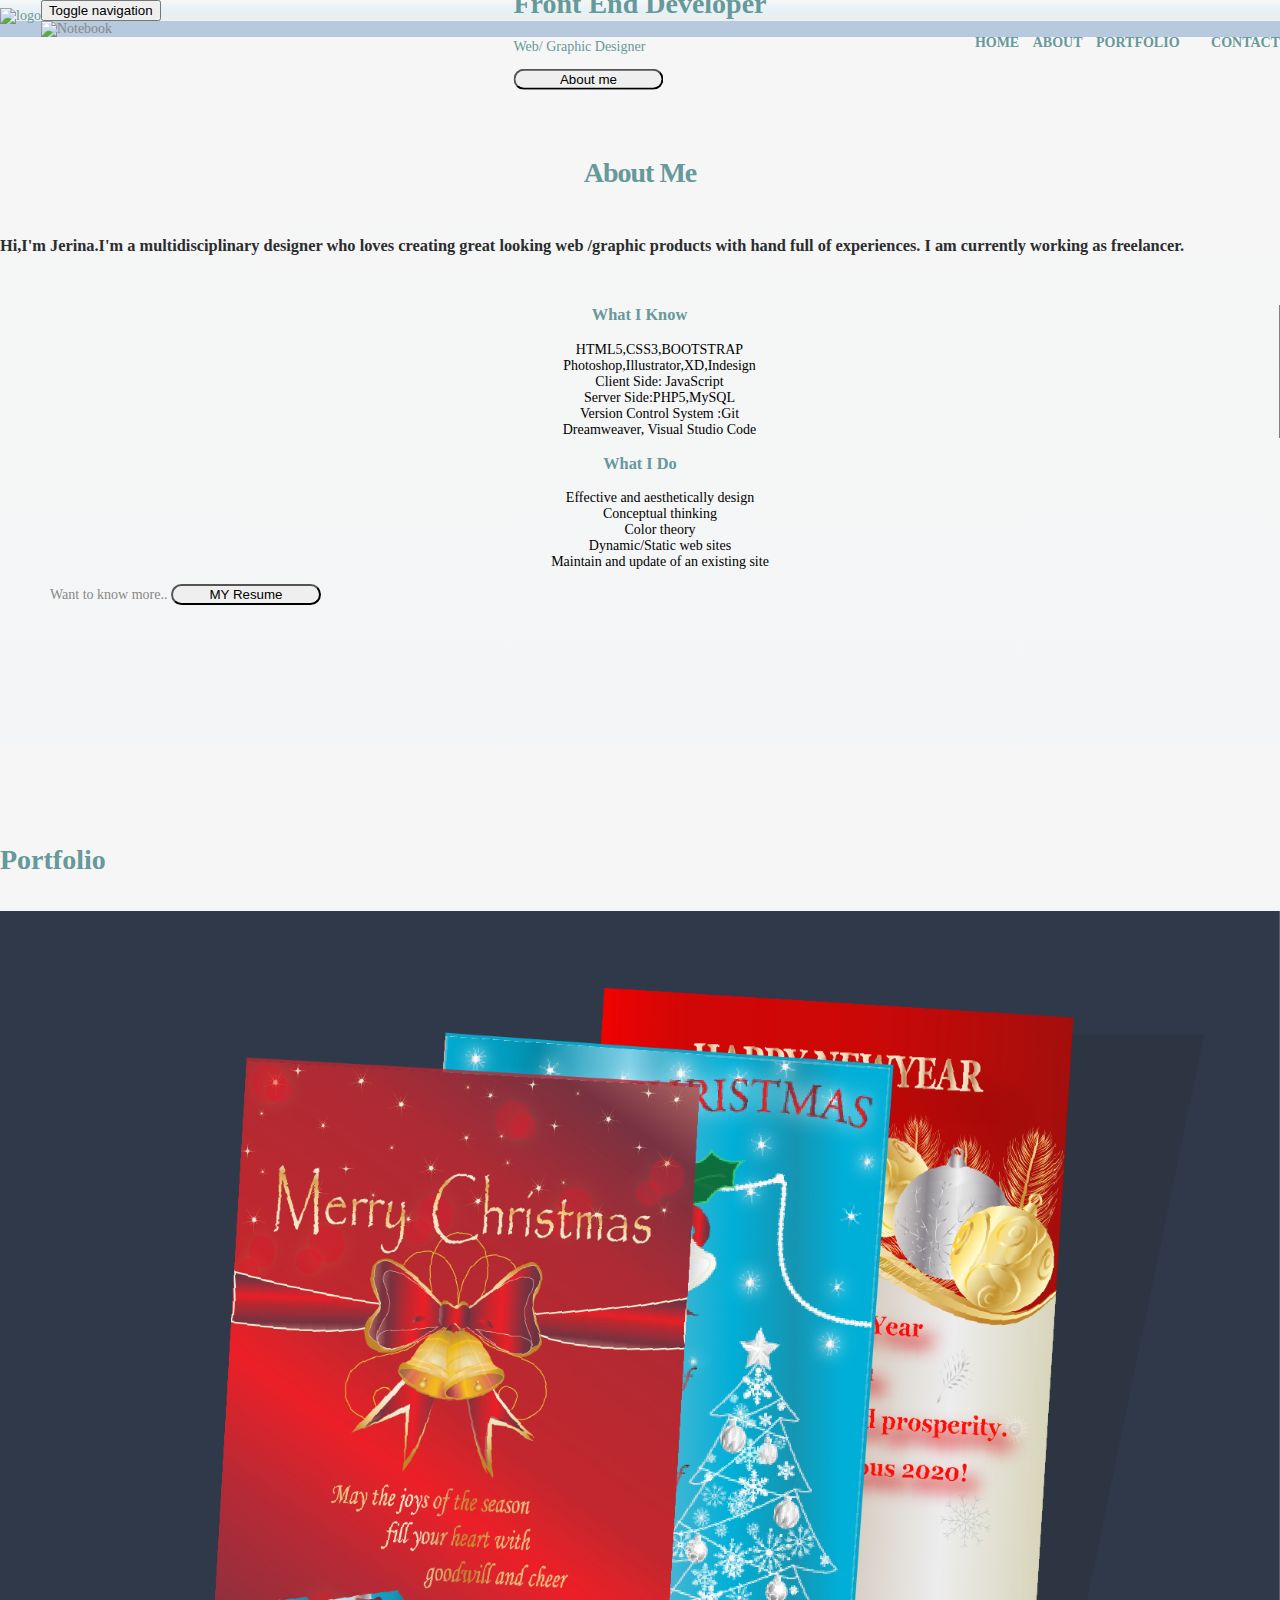
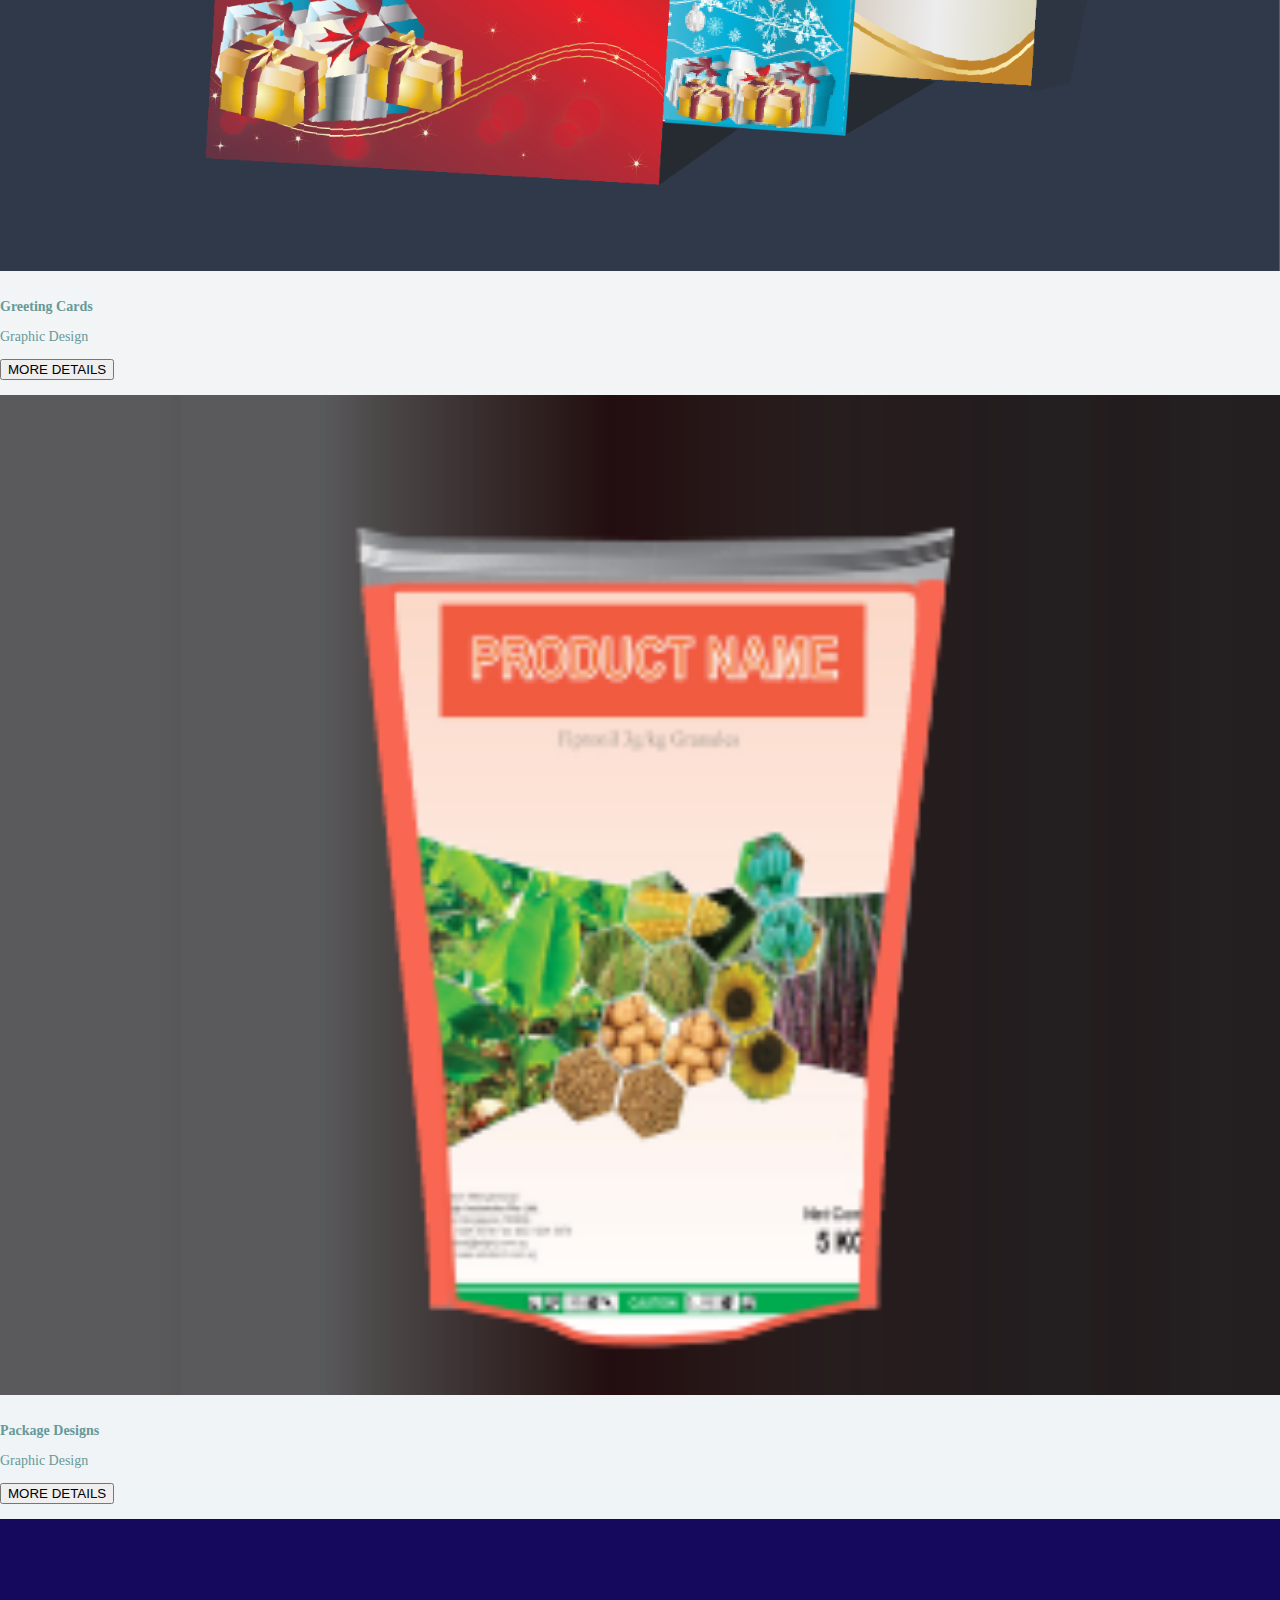
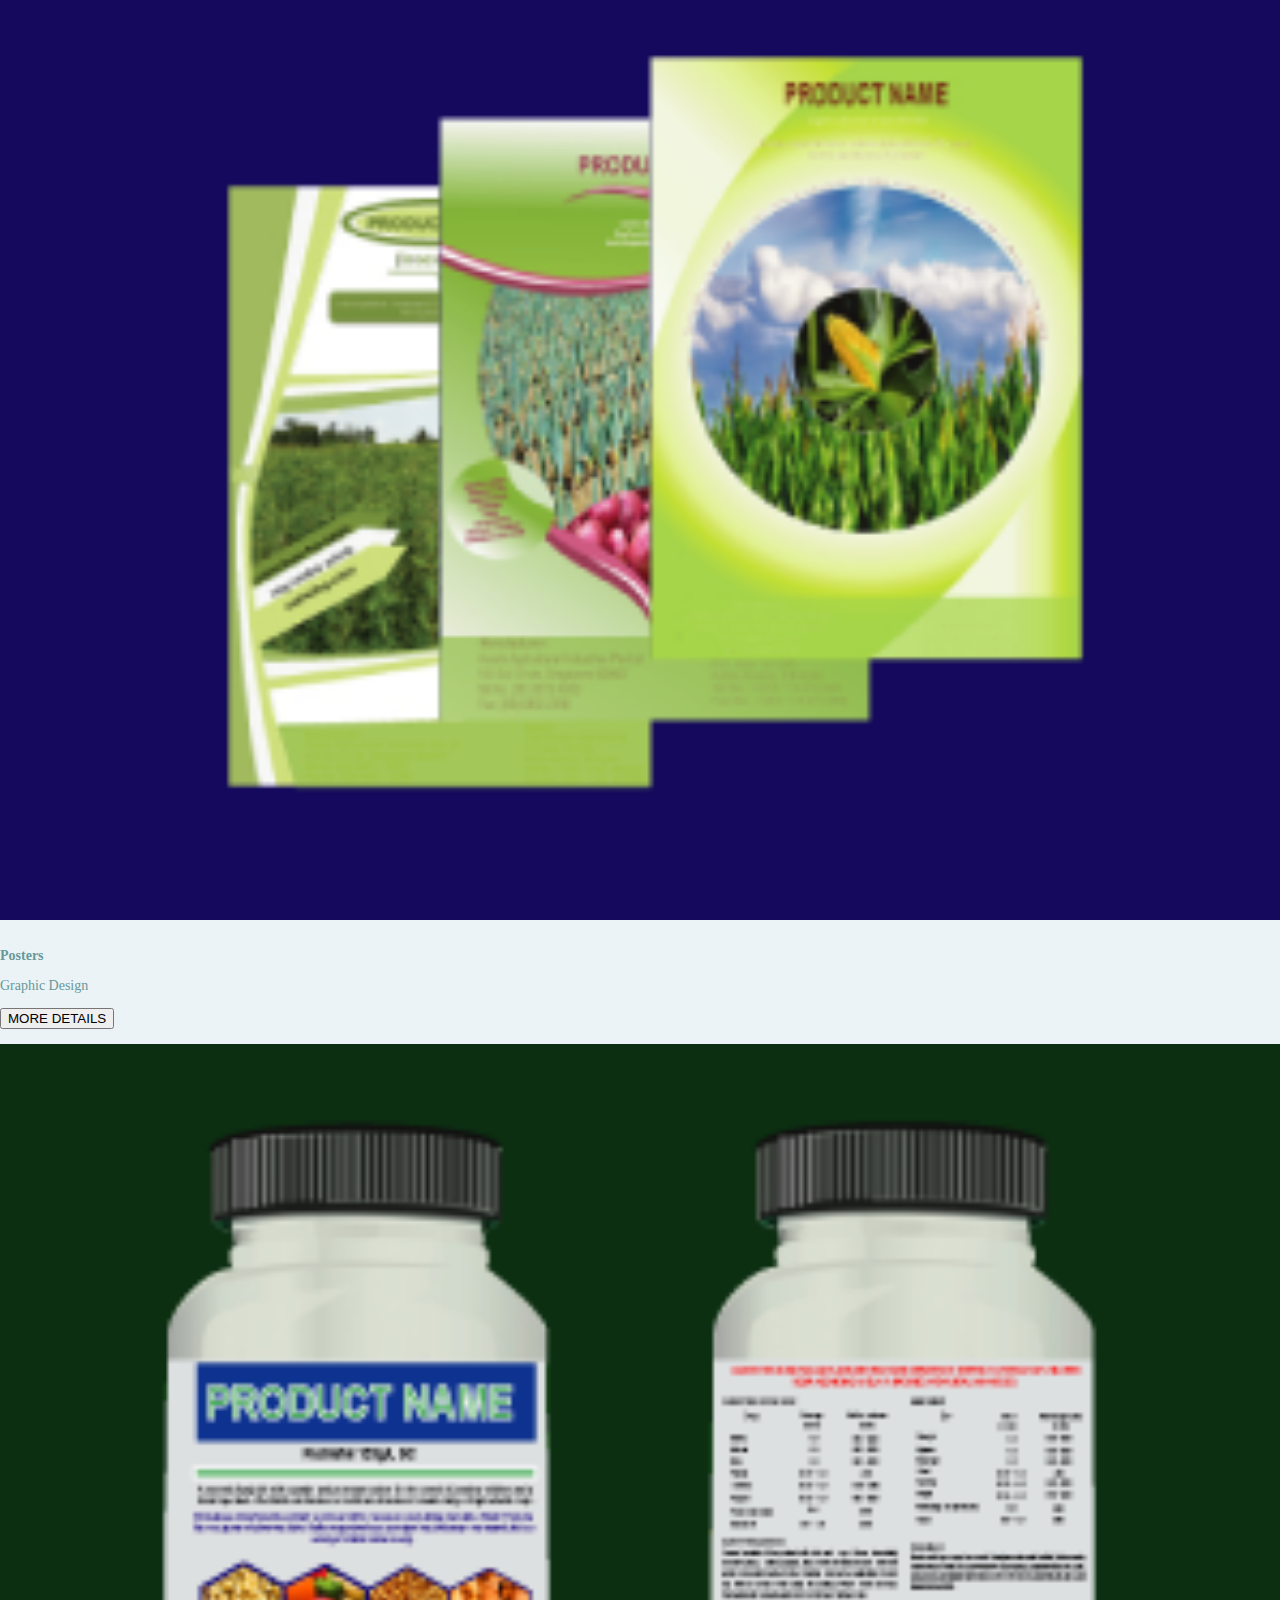
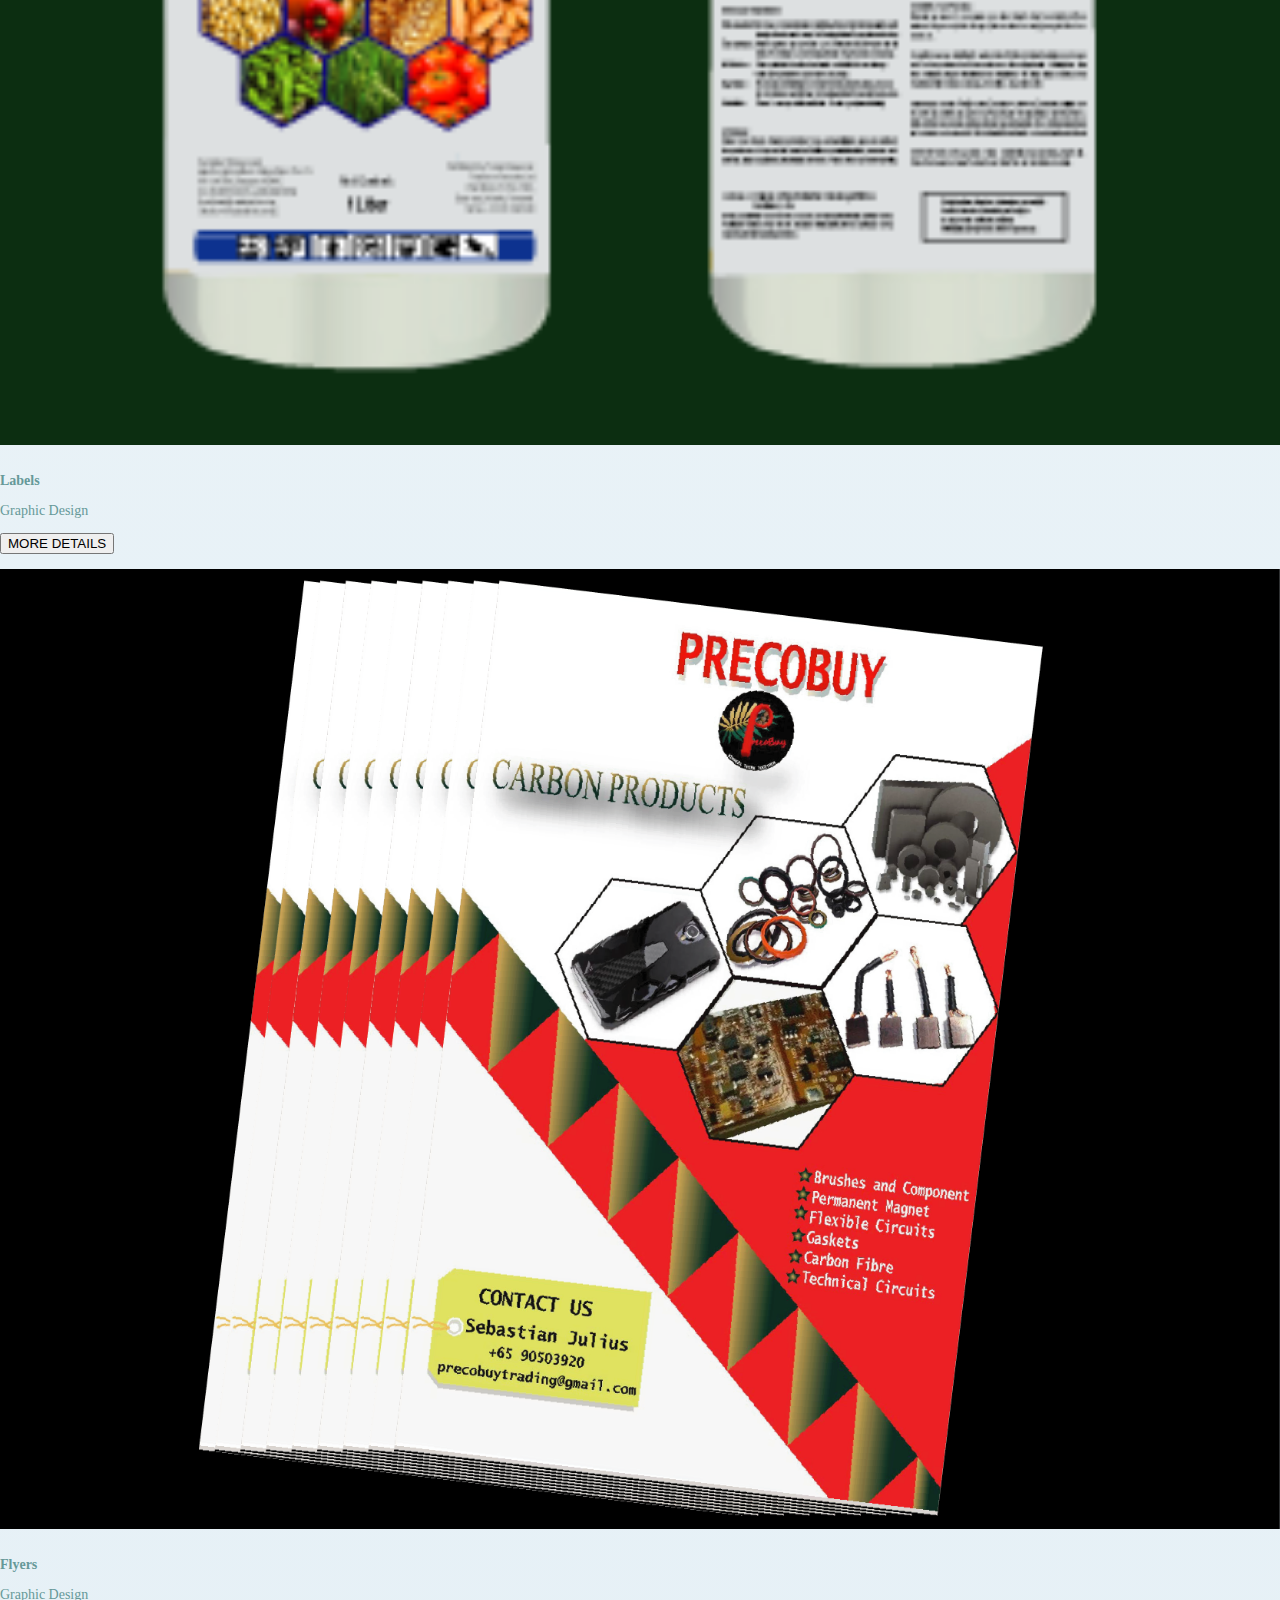
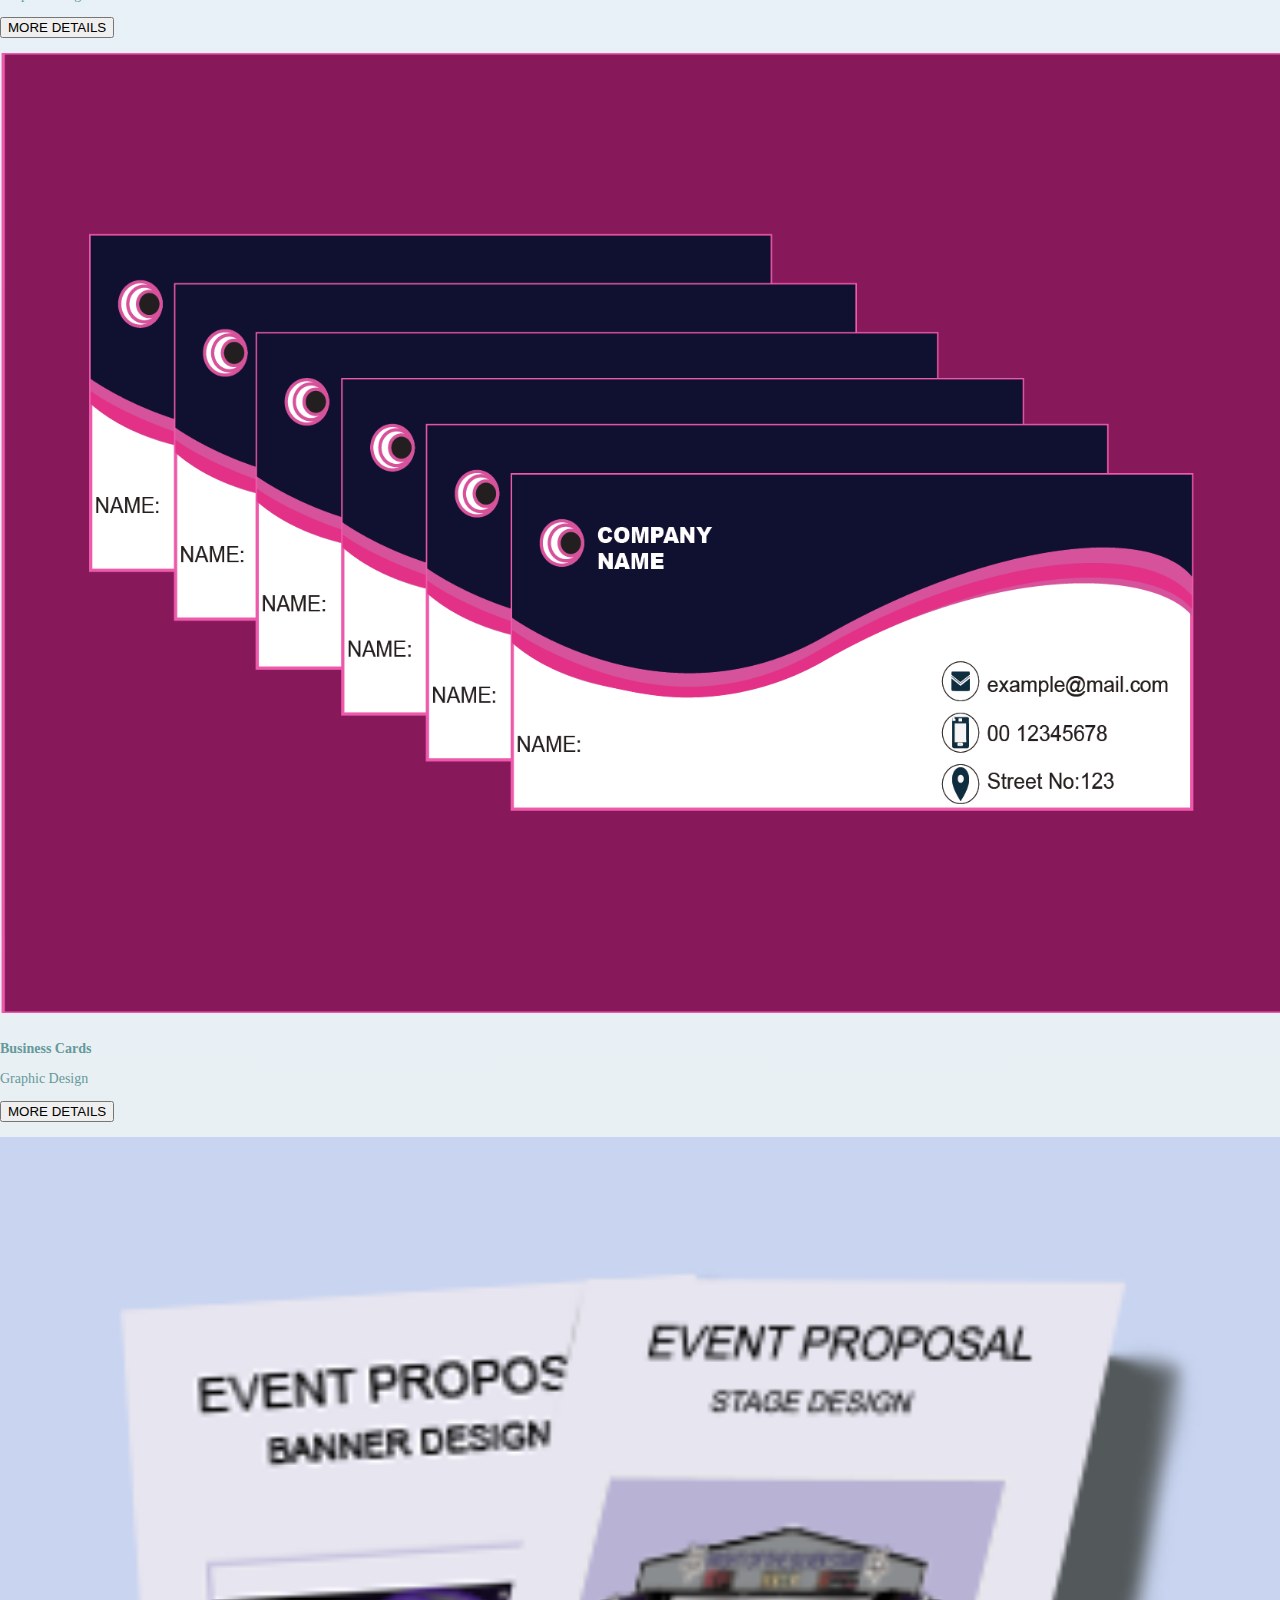
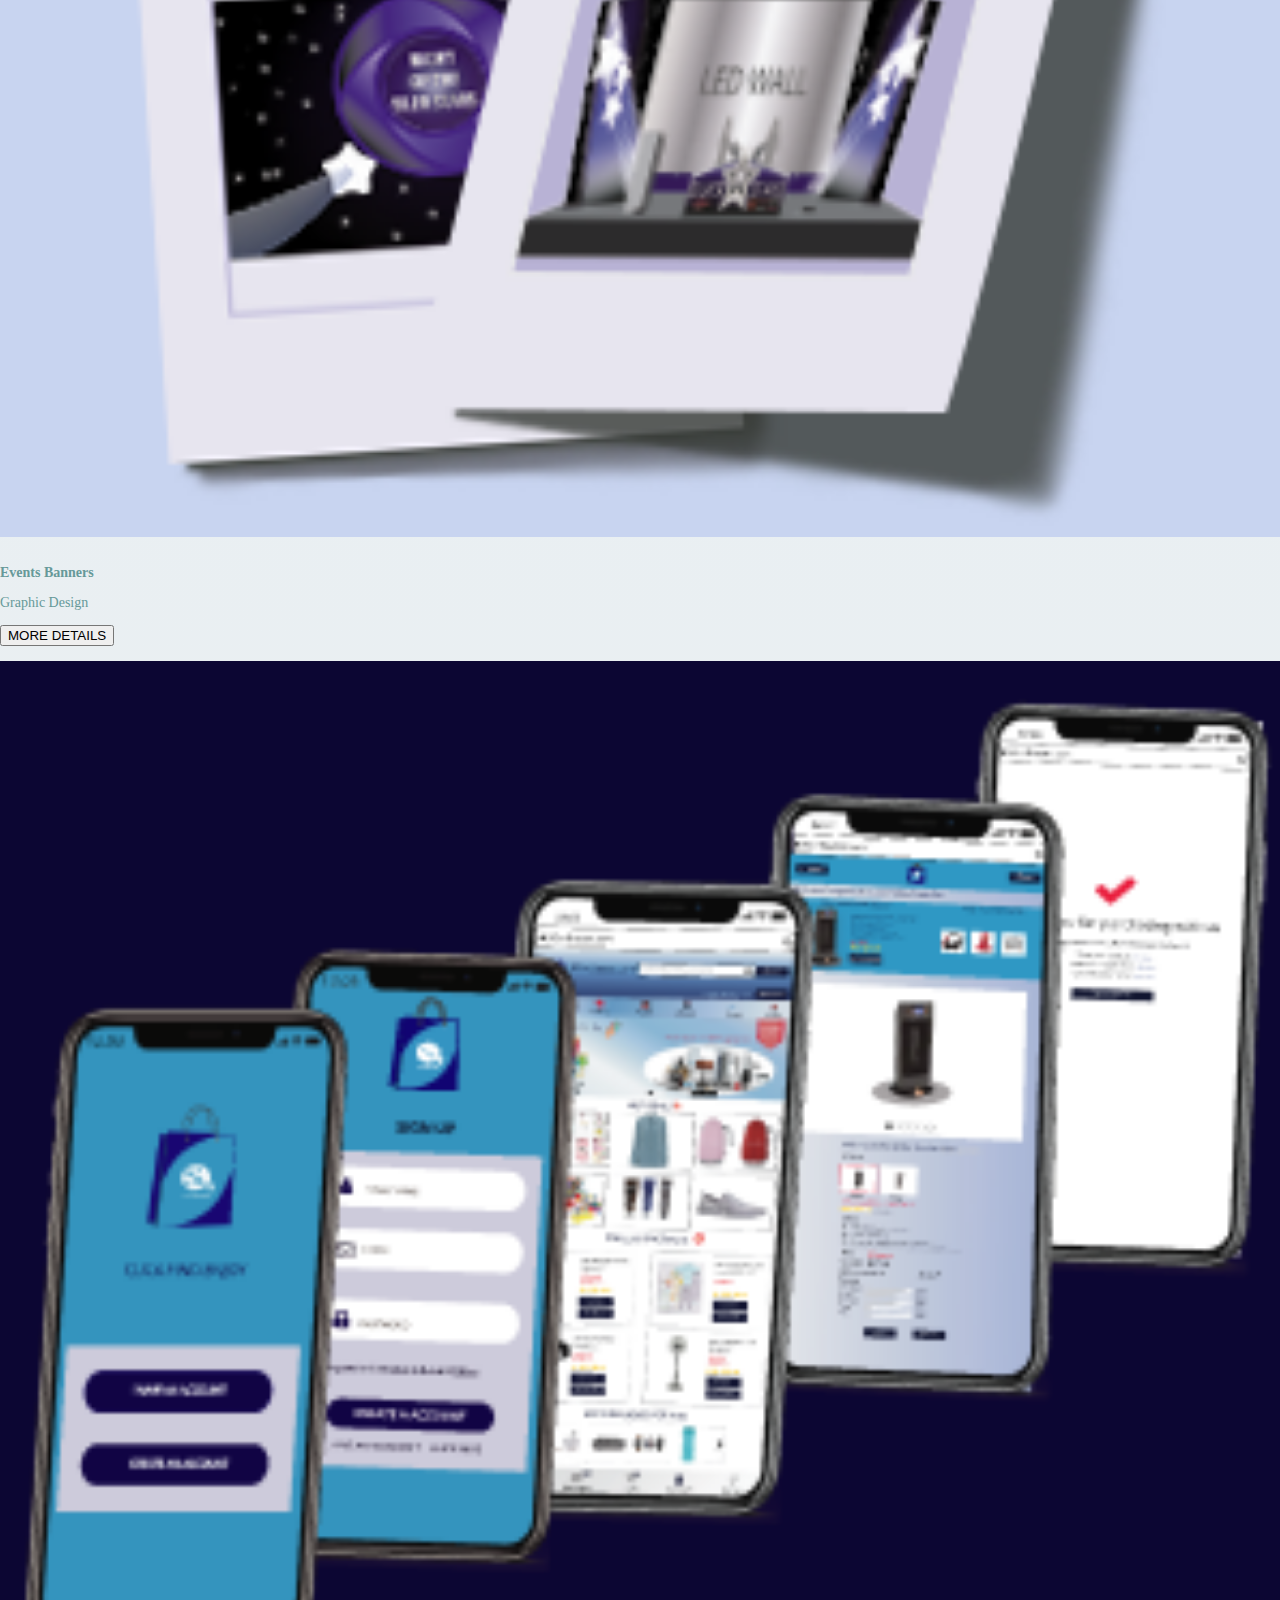
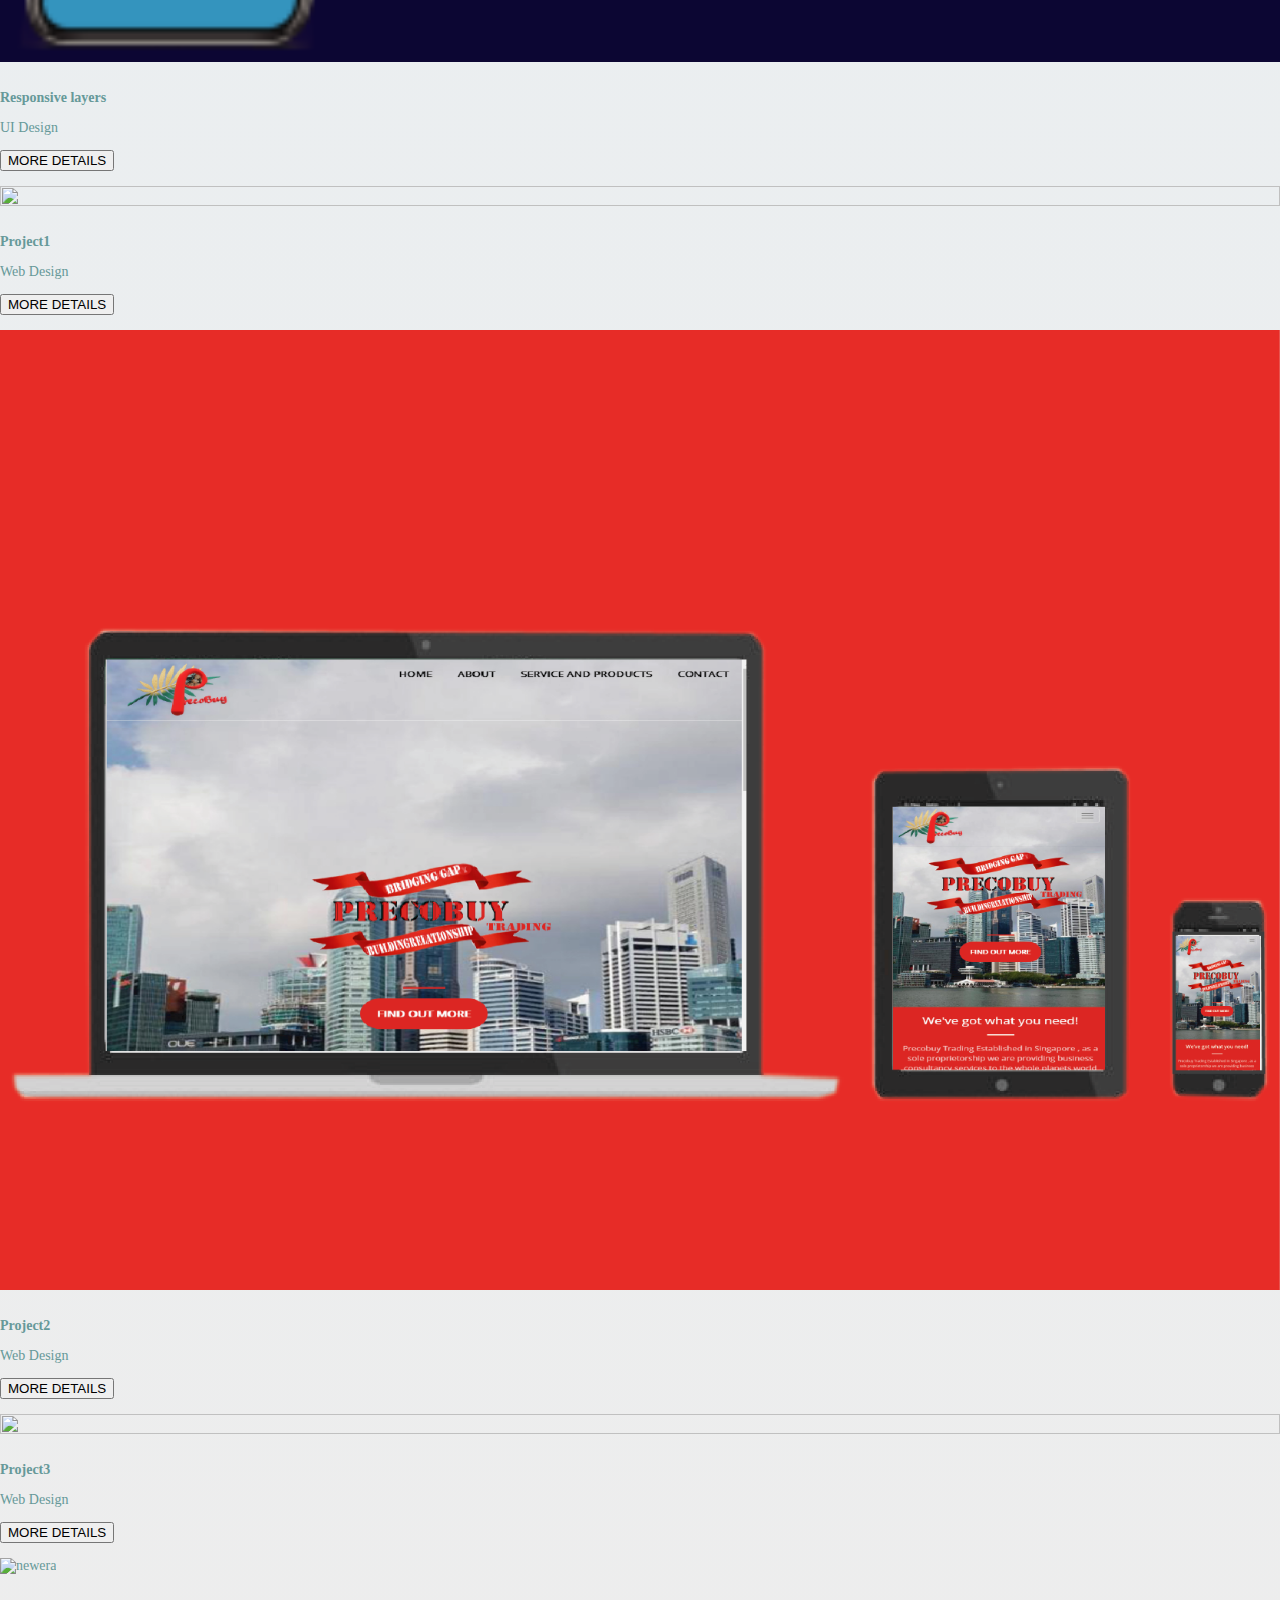
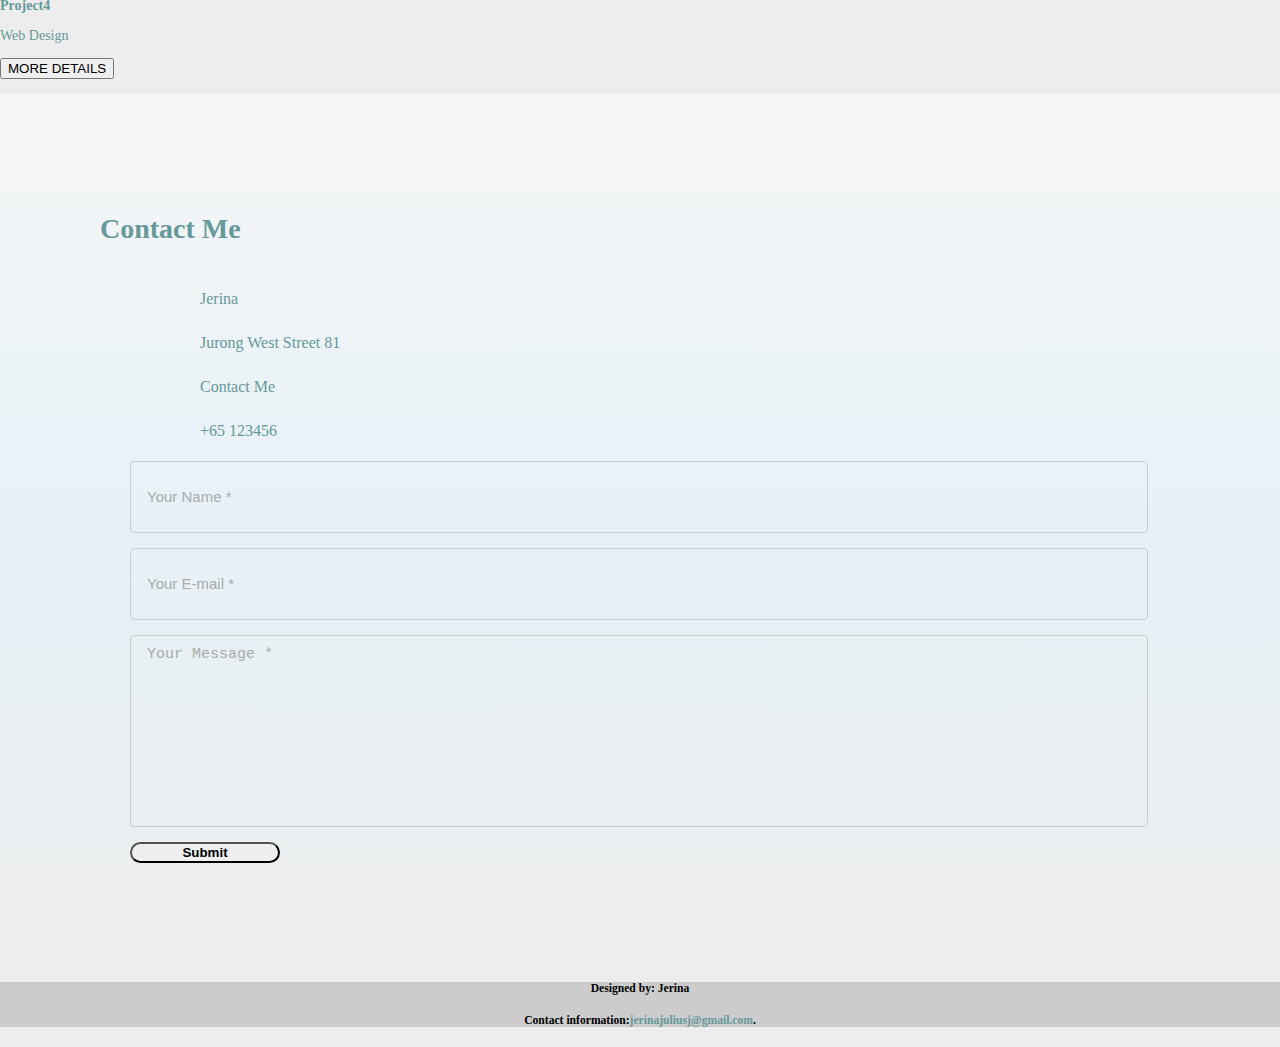
==== commit bde4c487: "Update index.html" ====
--- a/index.html
+++ b/index.html
@@ -58,7 +58,7 @@
           <div class=" col-lg-4 col-md-4 col-sm-4 col-xs-12 pull-right  delay-01s animated fadeInDown wow animated animated" style="visibility: visible; animation-name: fadeInDown;"> <img src="img/aboutme.png" class="img-square delay-03s animated wow zoomIn animated" alt="" style="visibility: visible; animation-name: zoomIn;"></div>
           <div class=" col-lg-7 col-md-7 col-sm-7 col-xs-12 pull-left">
             <div class=" delay-01s animated fadeInDown wow animated animated" style="visibility: visible; animation-name: fadeInDown;">
-              <h3 style="color: #2b2d2f"> Hi,I'm Jerina.I'm a Mulitidispilanary Designer who loves creating great looking web /graphic products with hand full of experiences. I am currently working as freelancer.</h3>
+              <h3 style="color: #2b2d2f"> Hi,I'm Jerina.I'm a multidisciplinary designer who loves creating great looking web /graphic products with hand full of experiences. I am currently working as freelancer.</h3>
               <br>
               <div class="about">
                 <div class="col-lg-6" style="border-right: 1px solid gray">
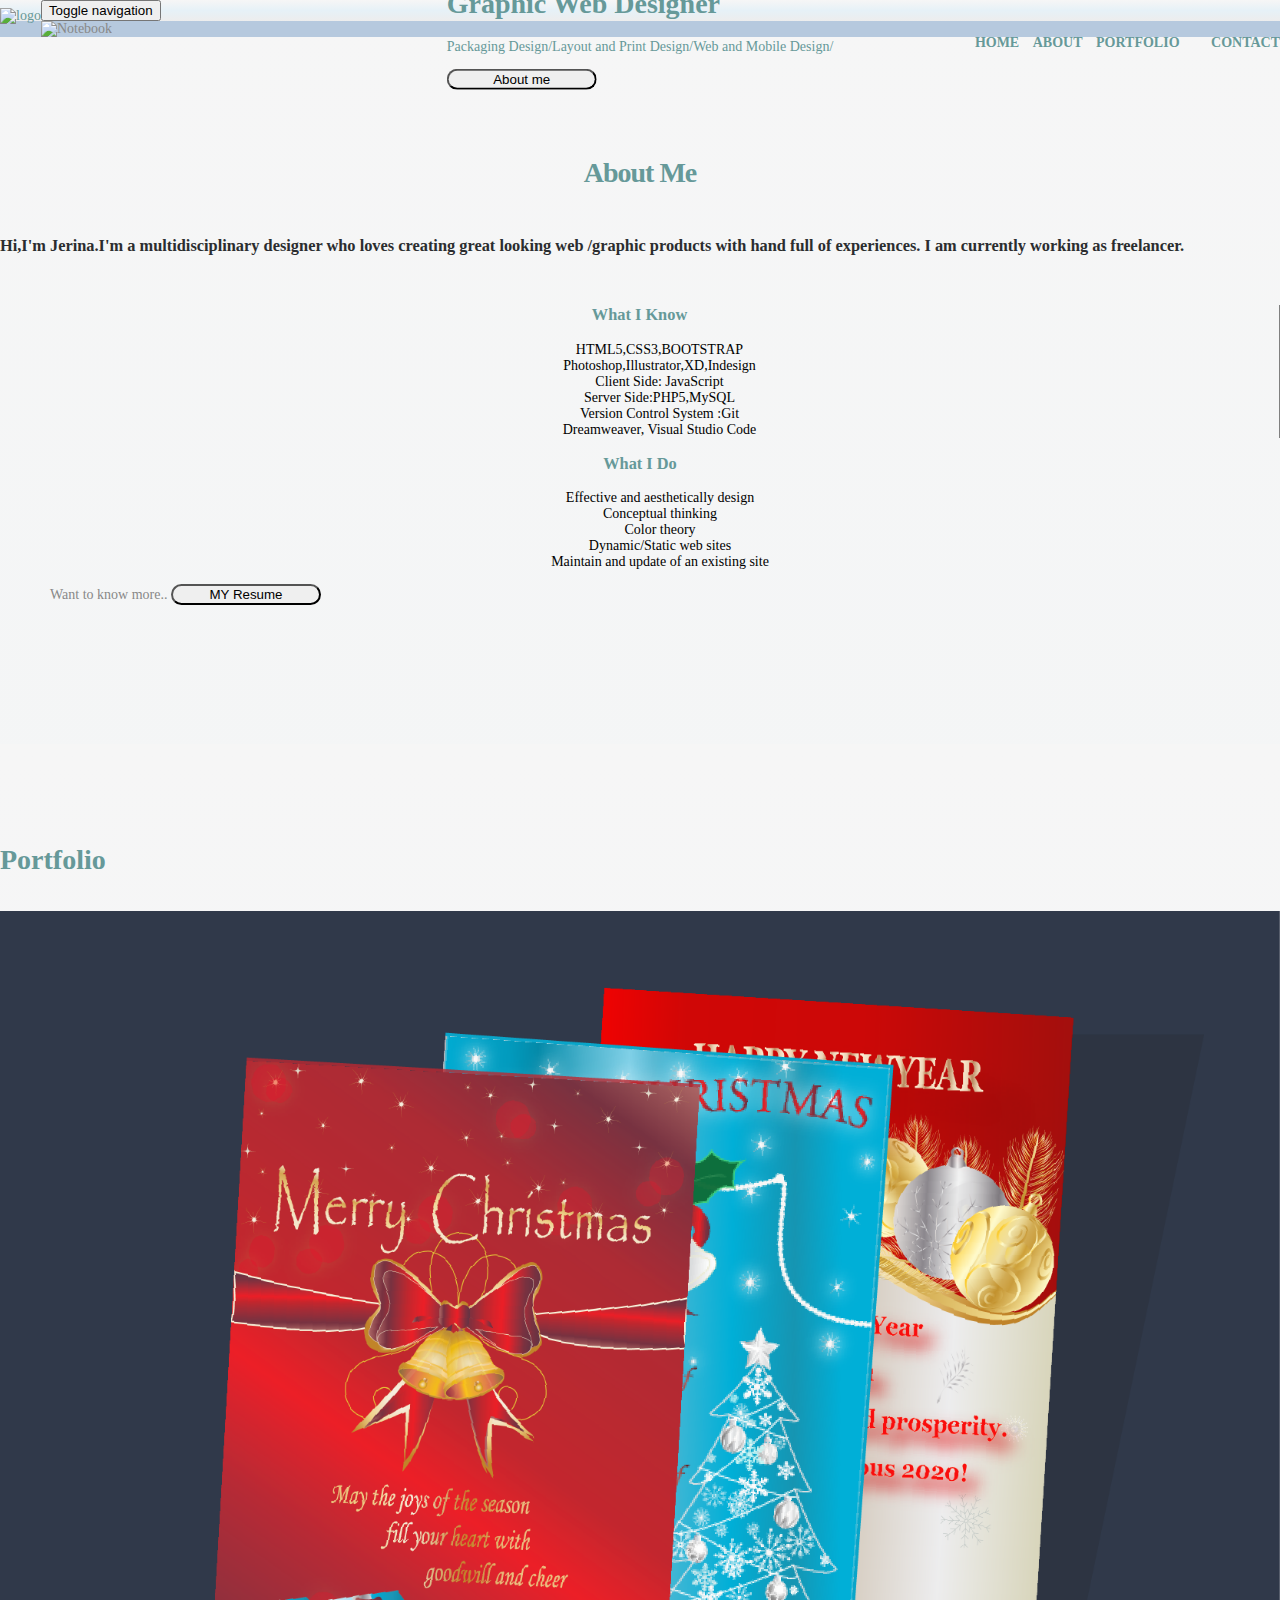
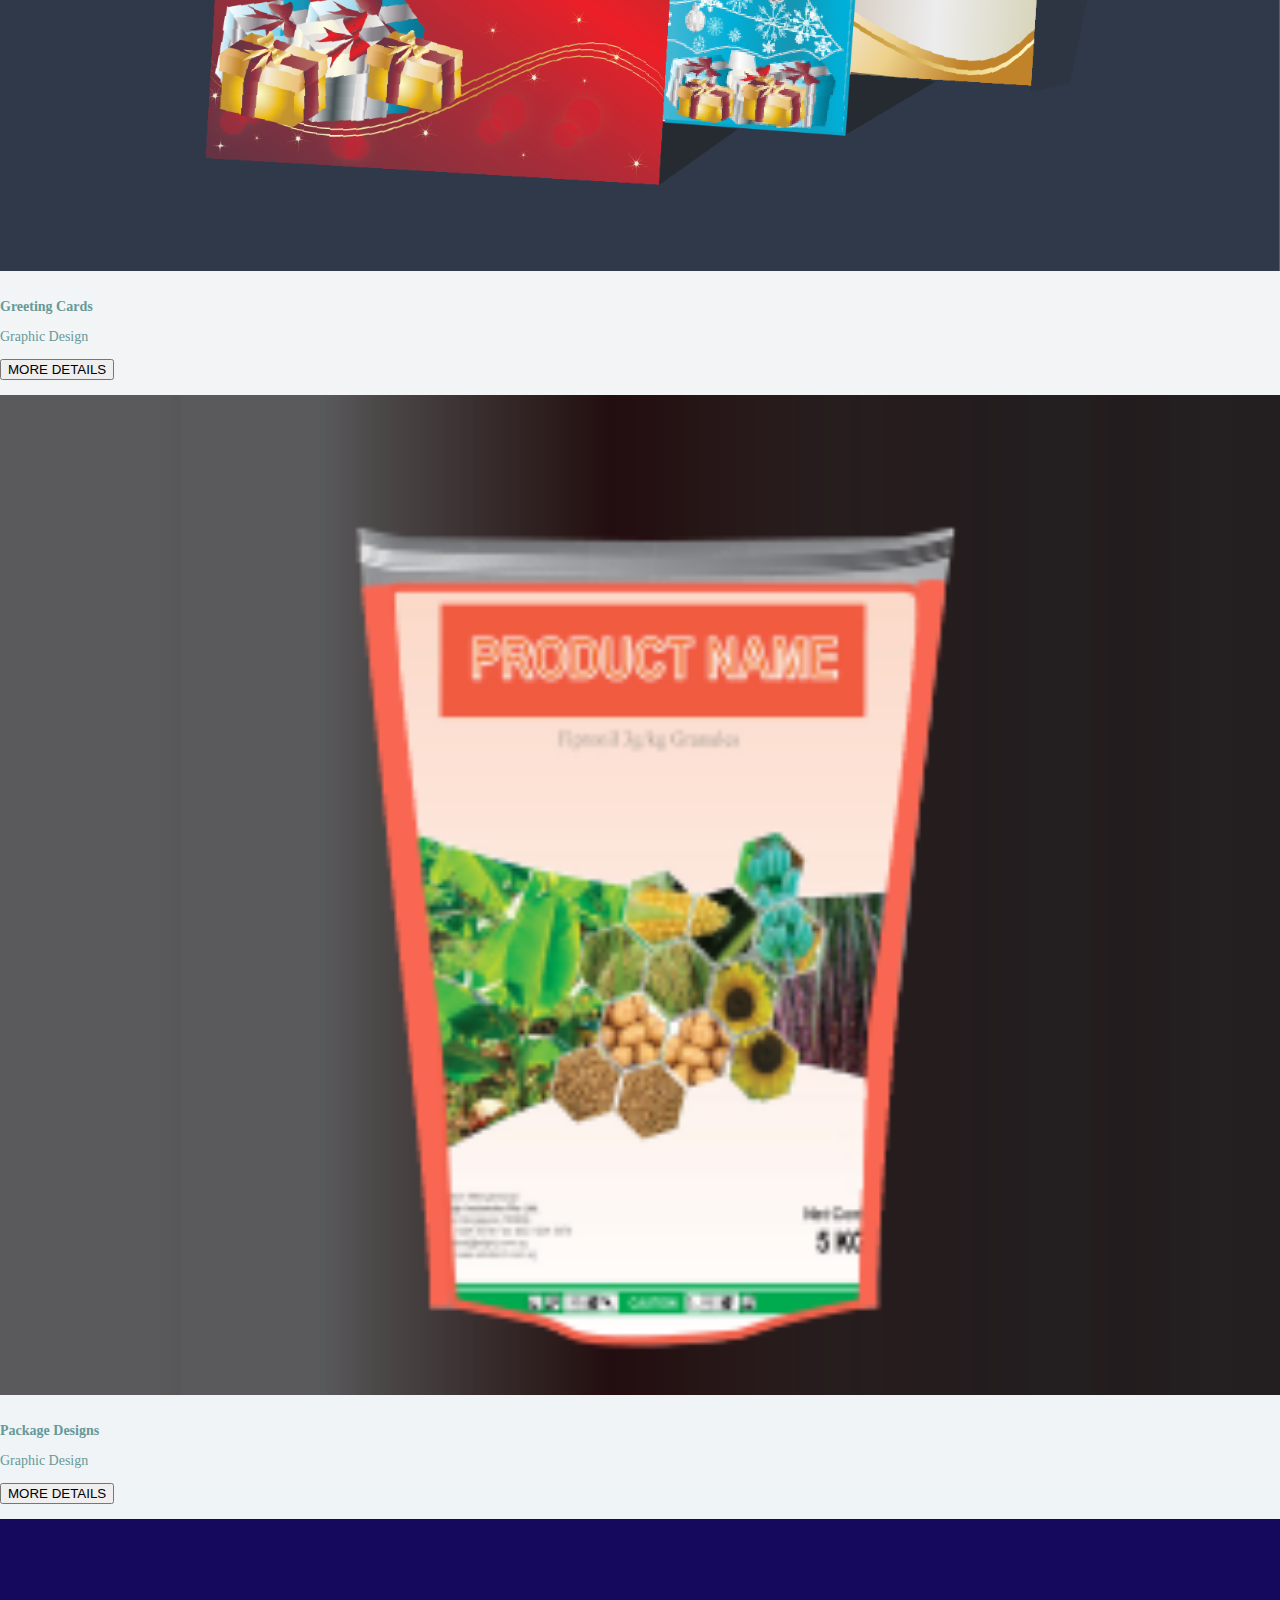
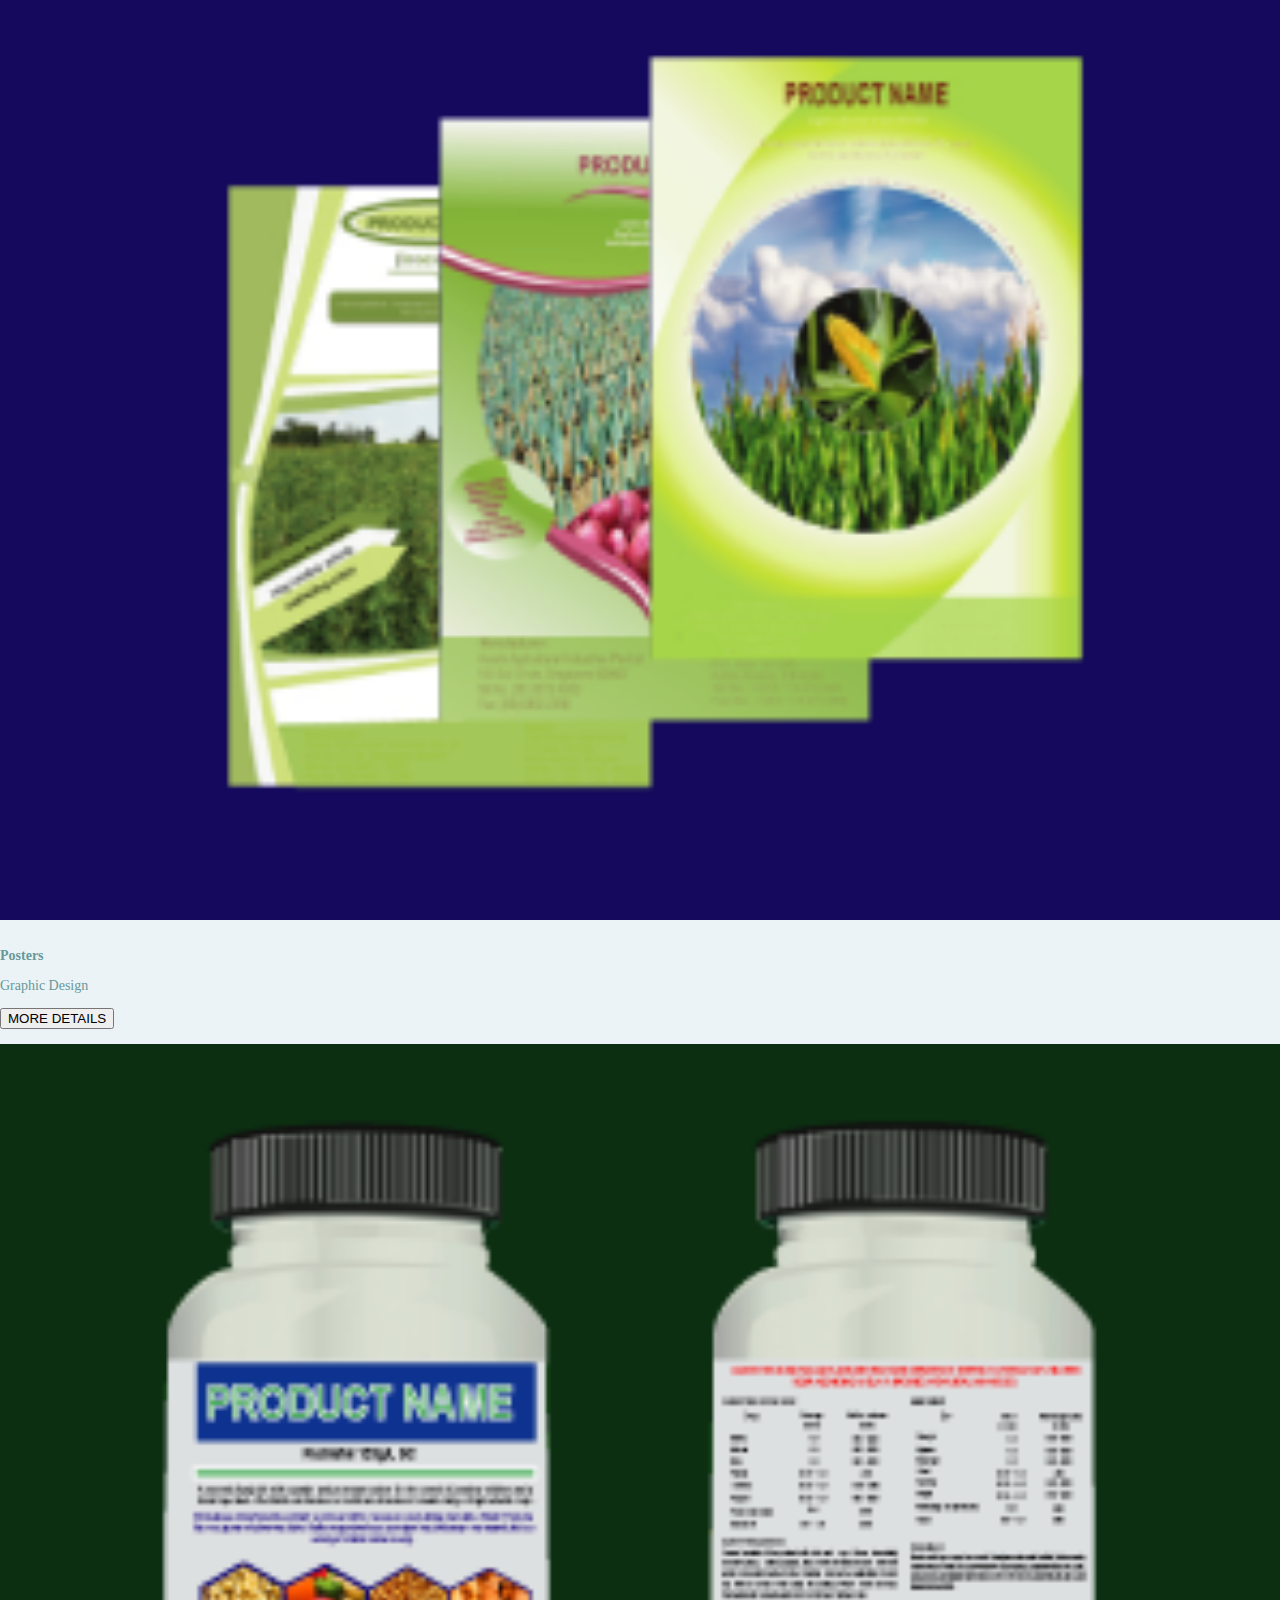
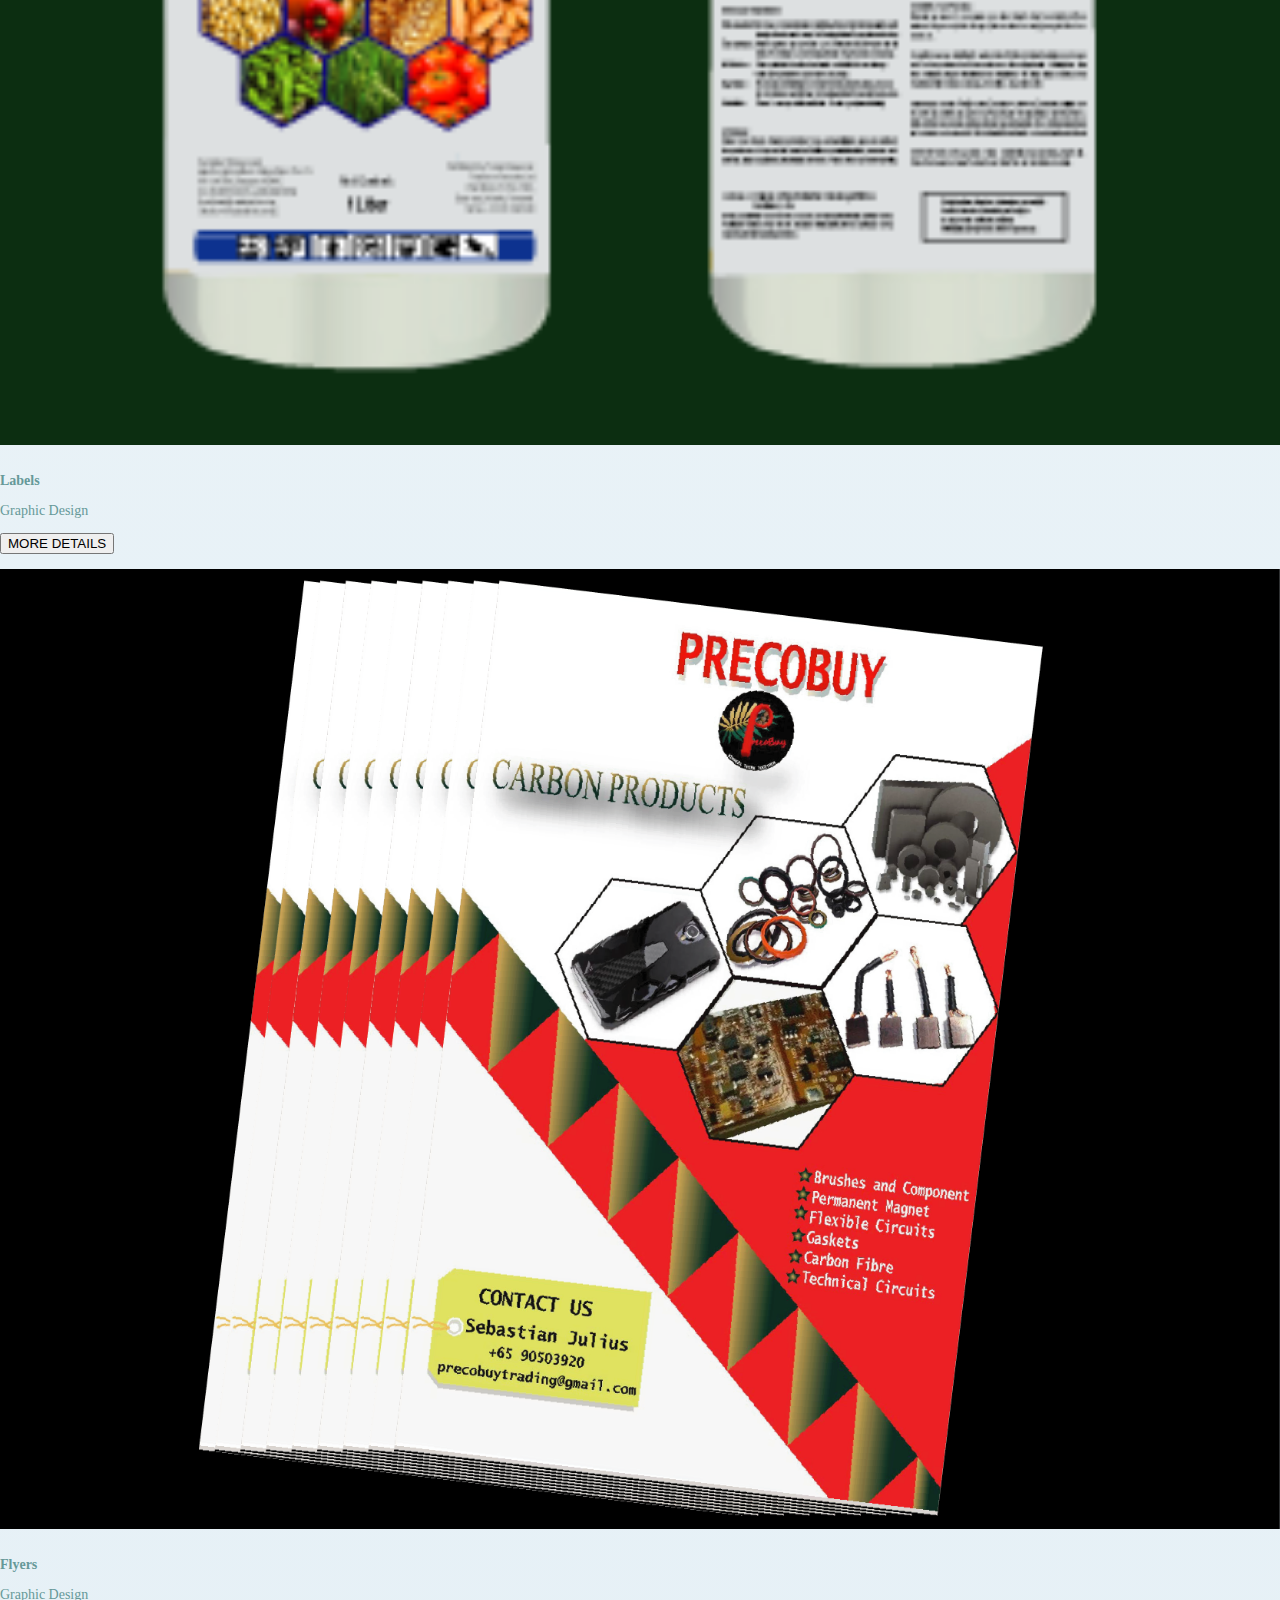
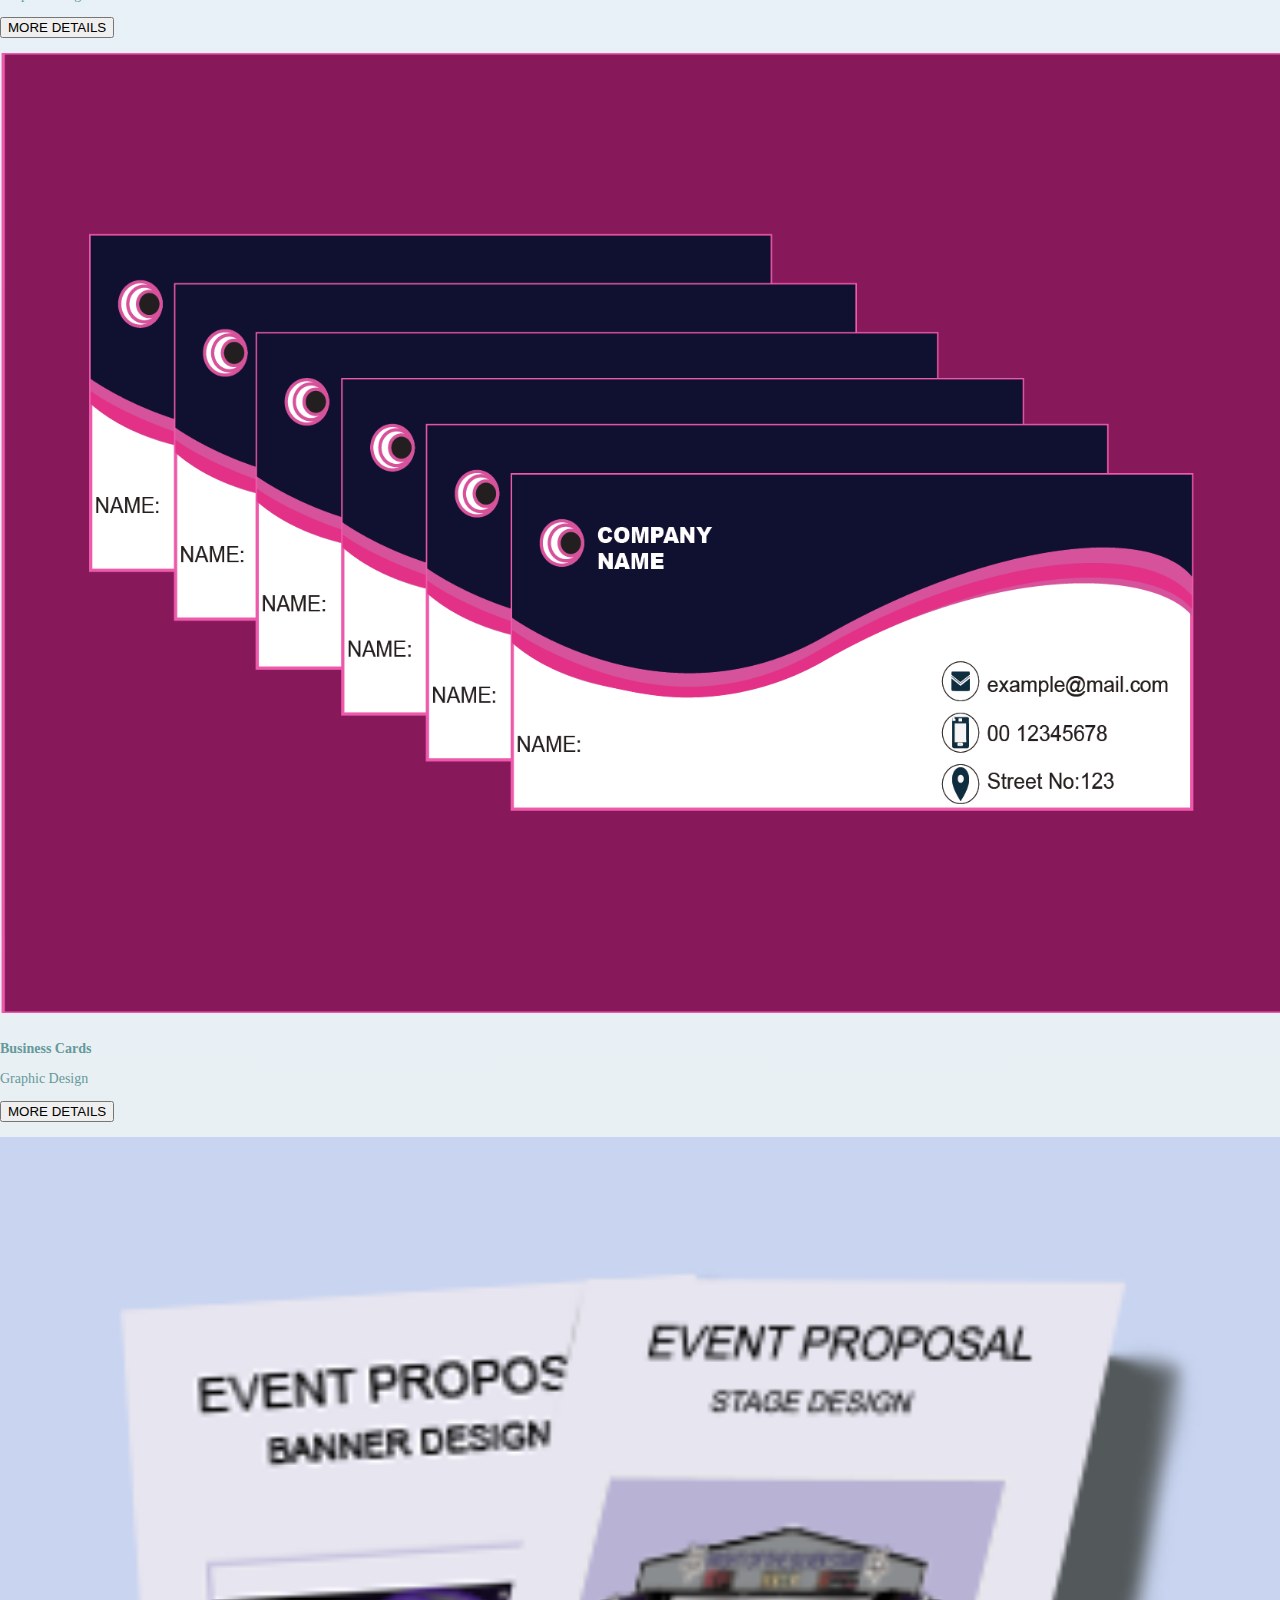
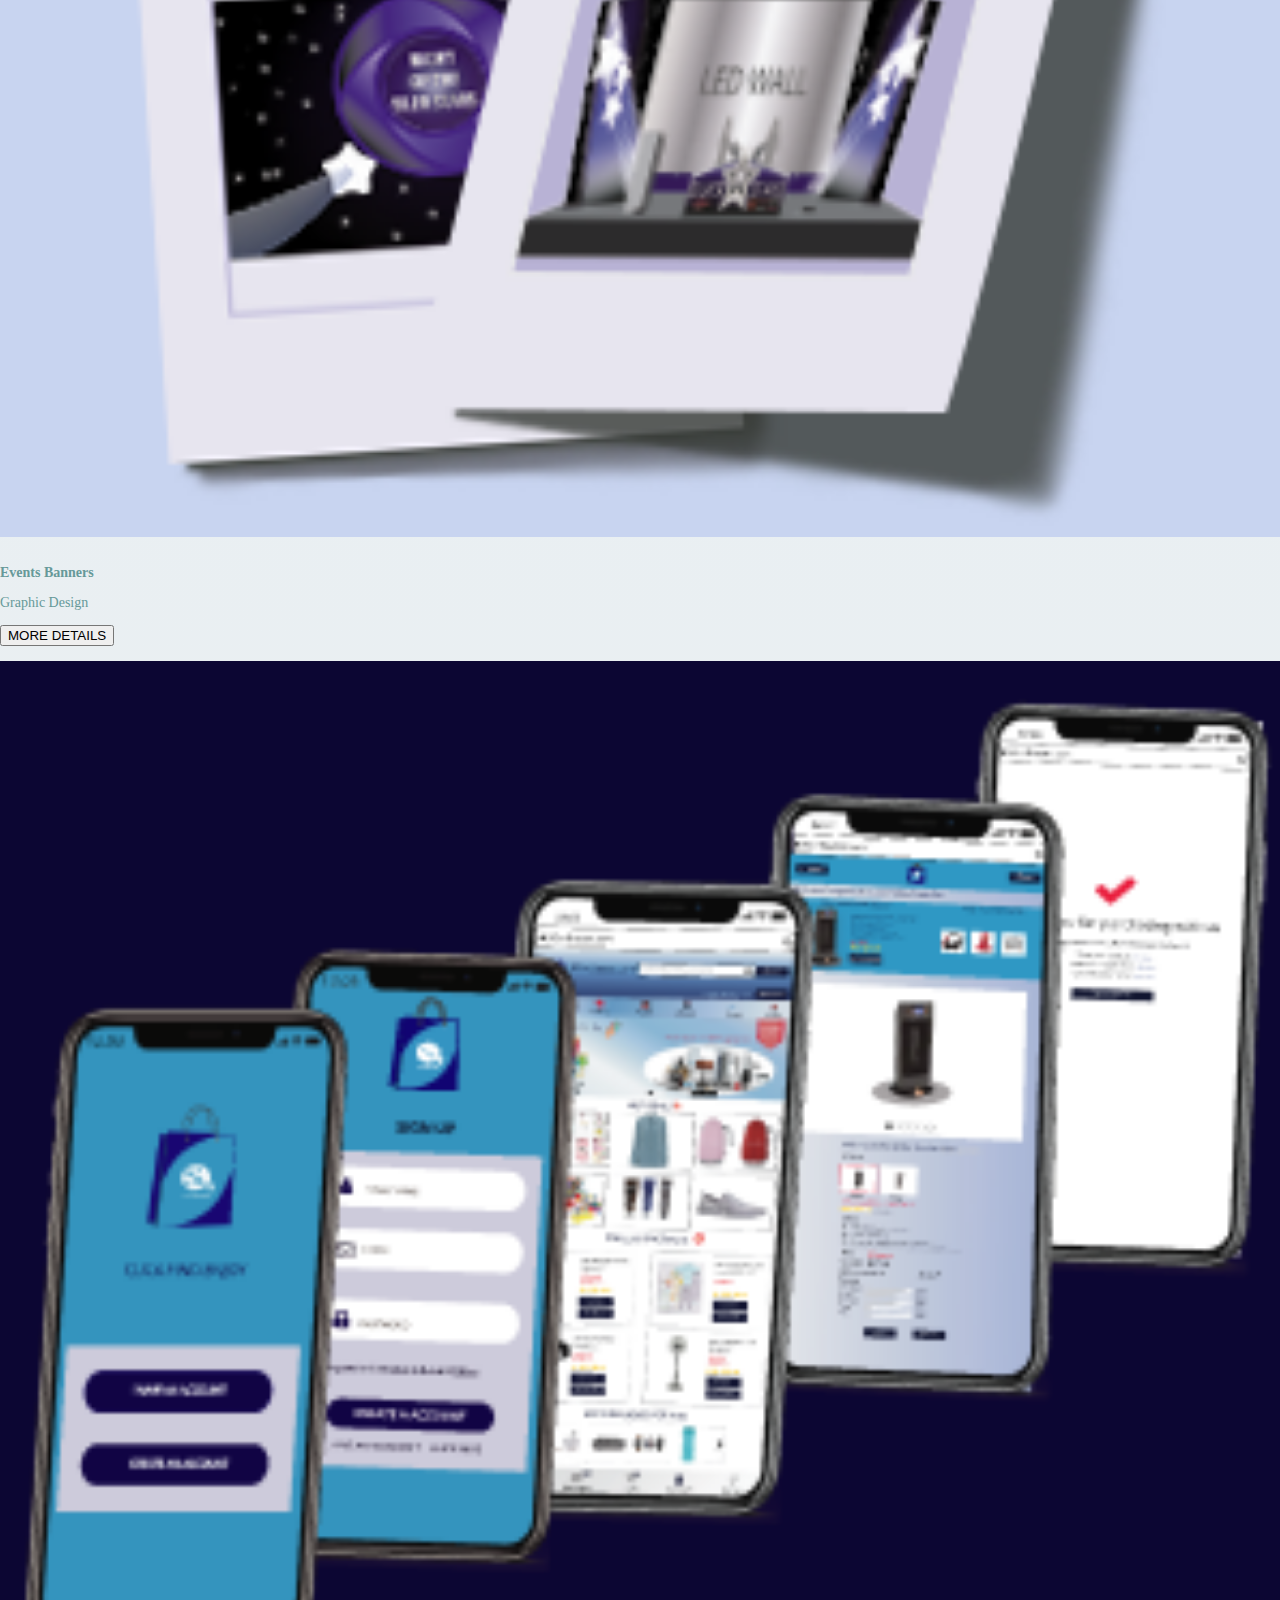
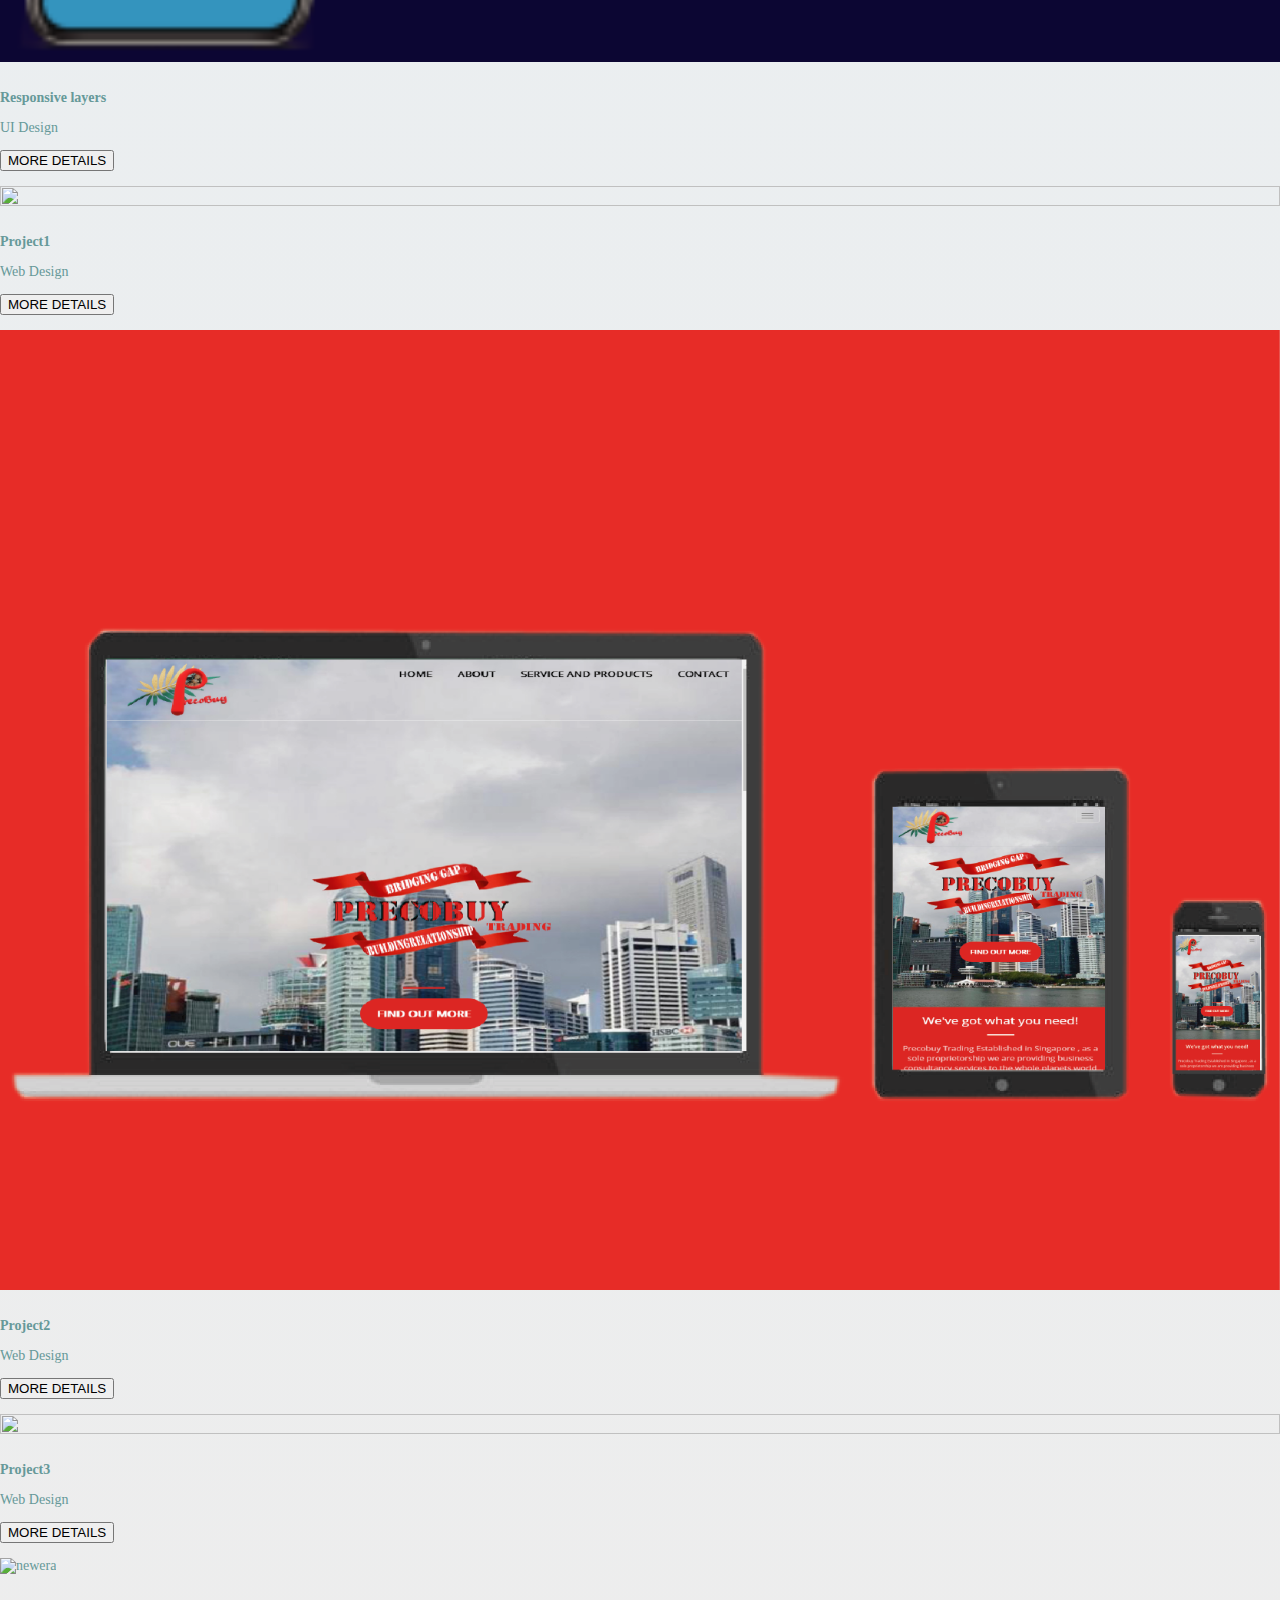
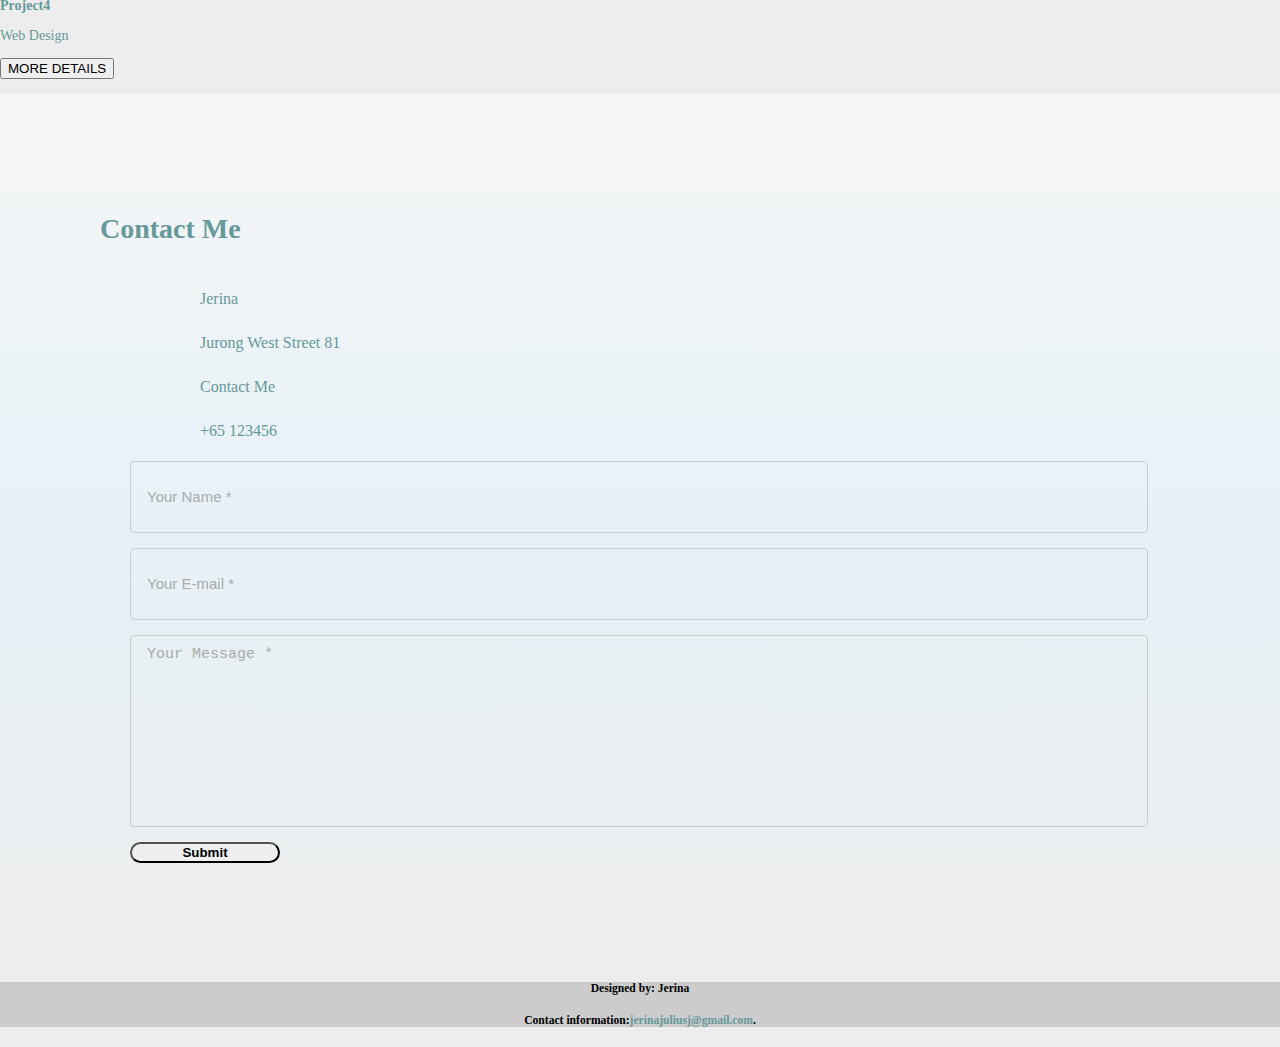
==== commit 31f0b478: "Update index.html" ====
--- a/index.html
+++ b/index.html
@@ -41,8 +41,8 @@
 <!--Header_section-->
 <div id="hero_section" class="content top_cont_outer"> <img src="img/banner.jpg" class="zoomIn wow animated" alt="Notebook" style="width:100%;">
   <div class="centered text-center">
-    <h1>Front End Developer</h1>
-    <p style="color:#669999">Web/ Graphic Designer</p>
+    <h1>Graphic Web Designer</h1>
+    <p style="color:#669999">Packaging Design/Layout and Print Design/Web and Mobile Design/</p>
     <a href="#aboutUs">
     <button class="btn-banner btn-danger onClick = "this.style.visibility= 'hidden';"">About me</button>
     </a> </div>
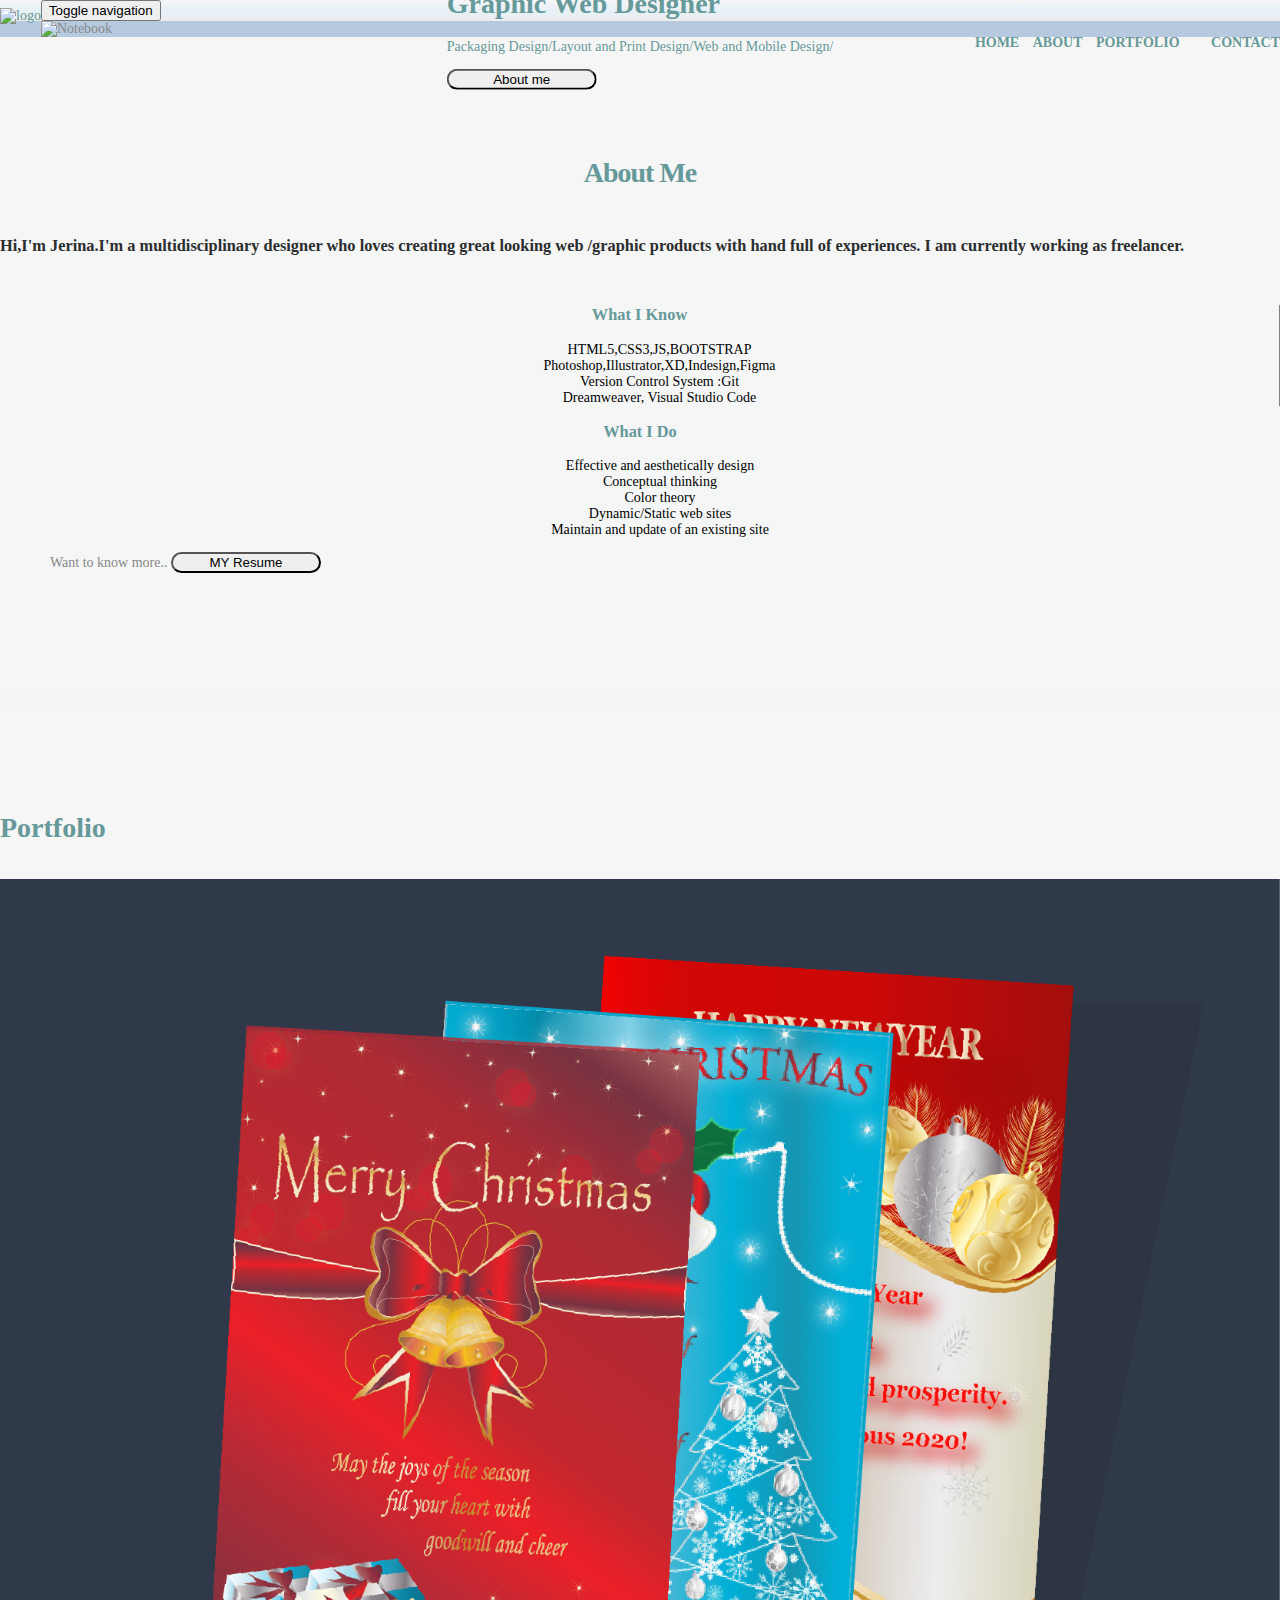
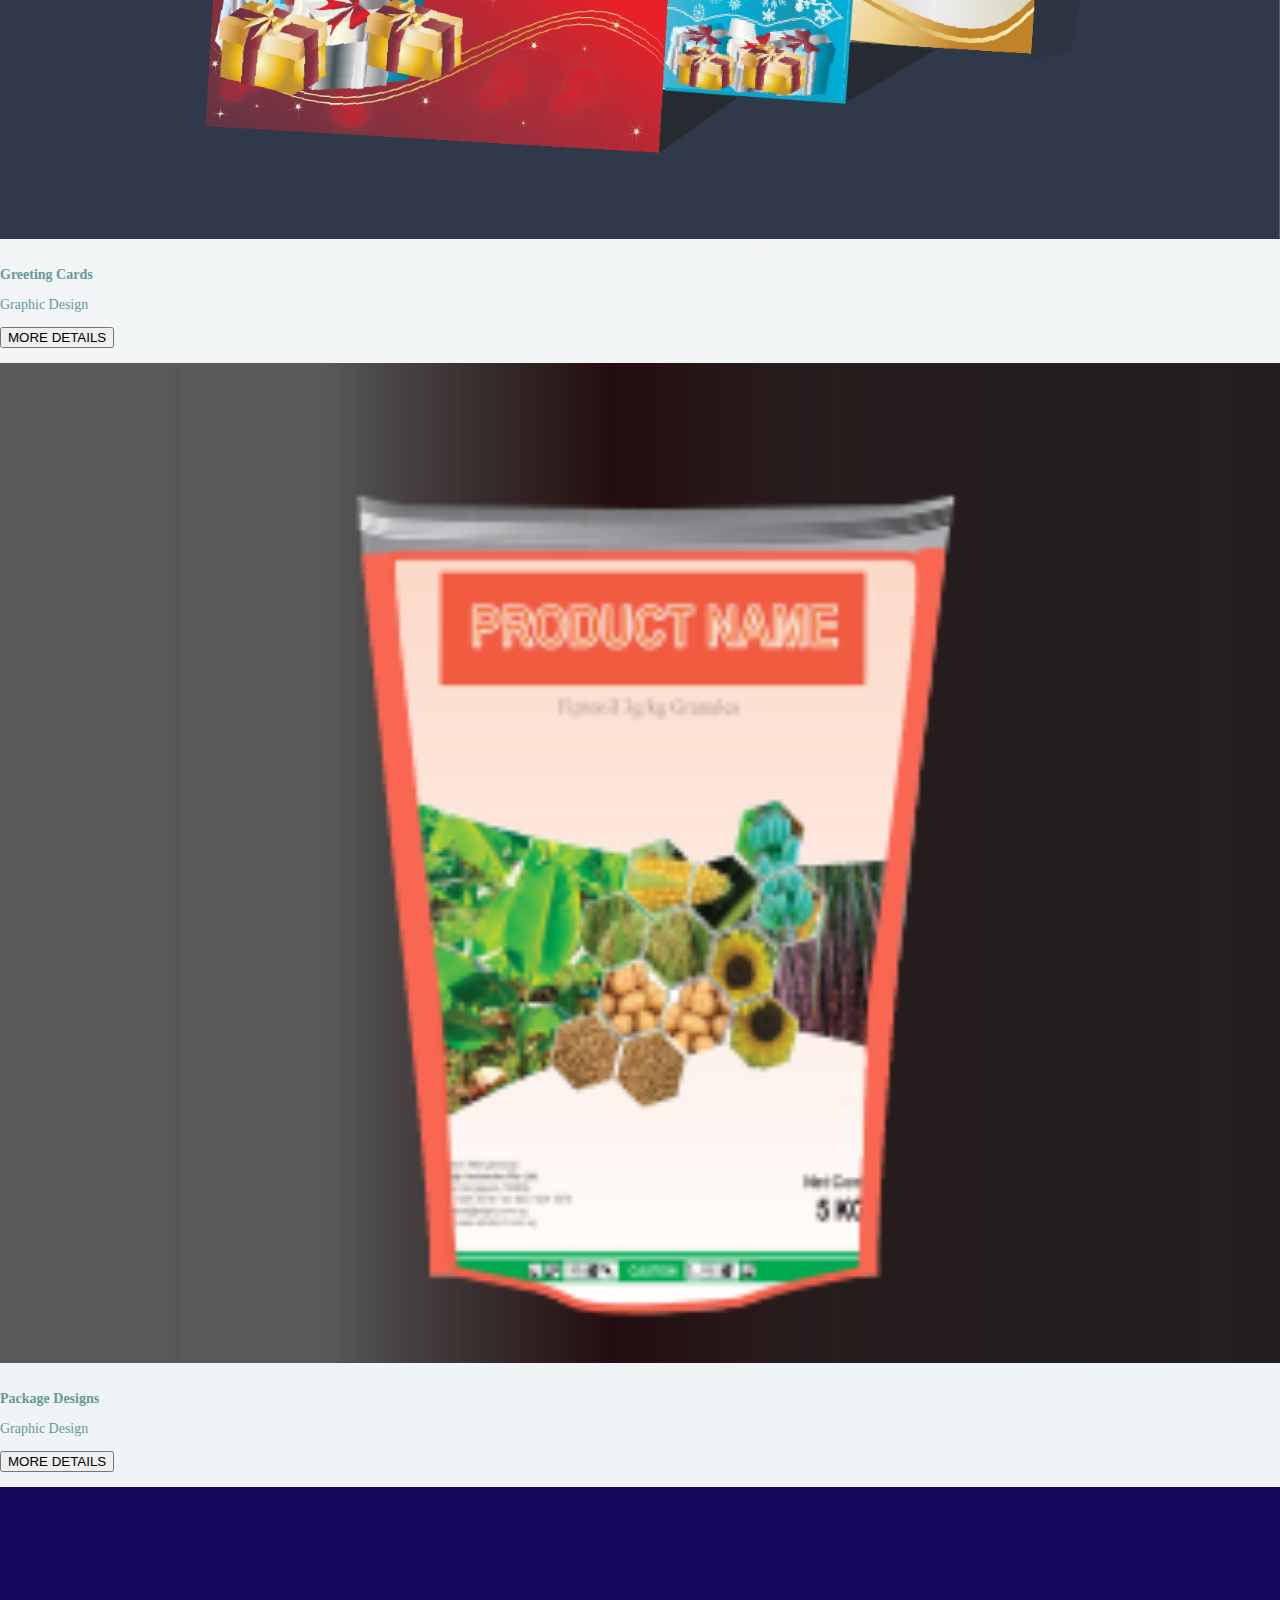
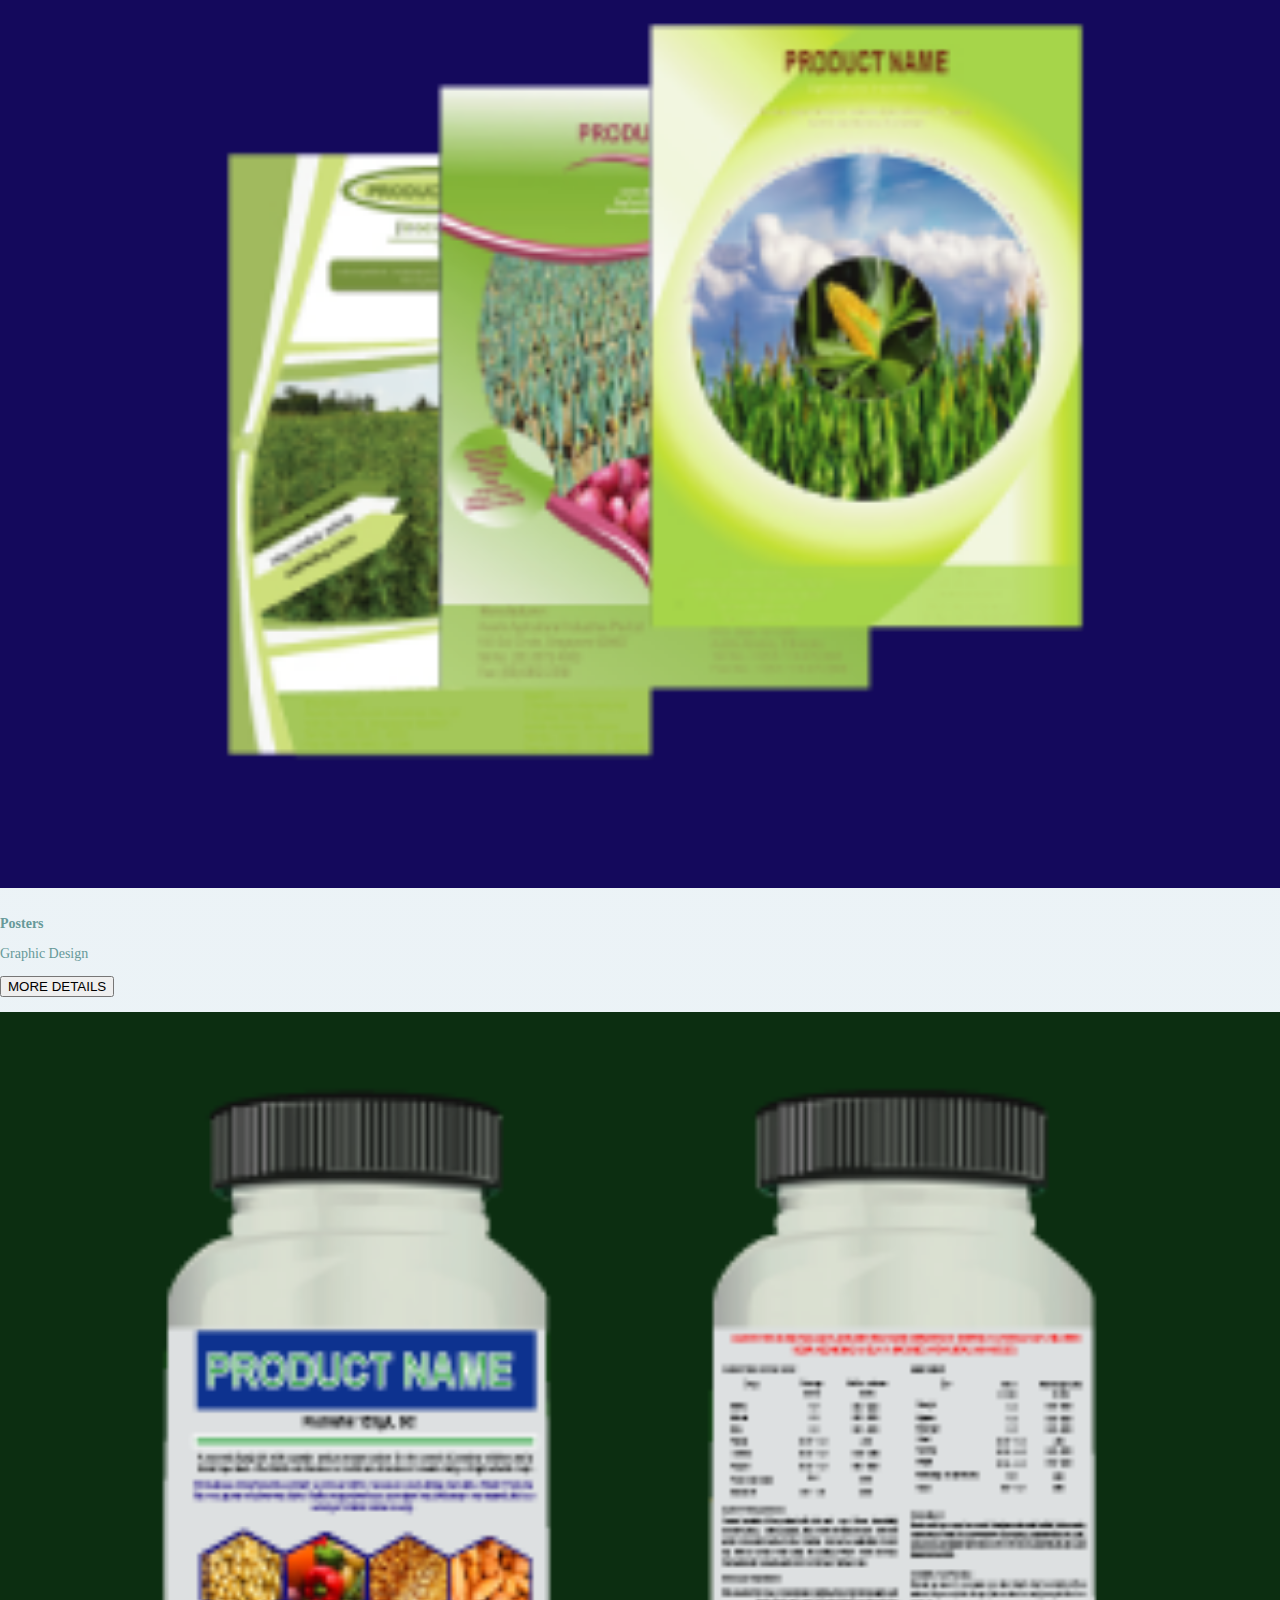
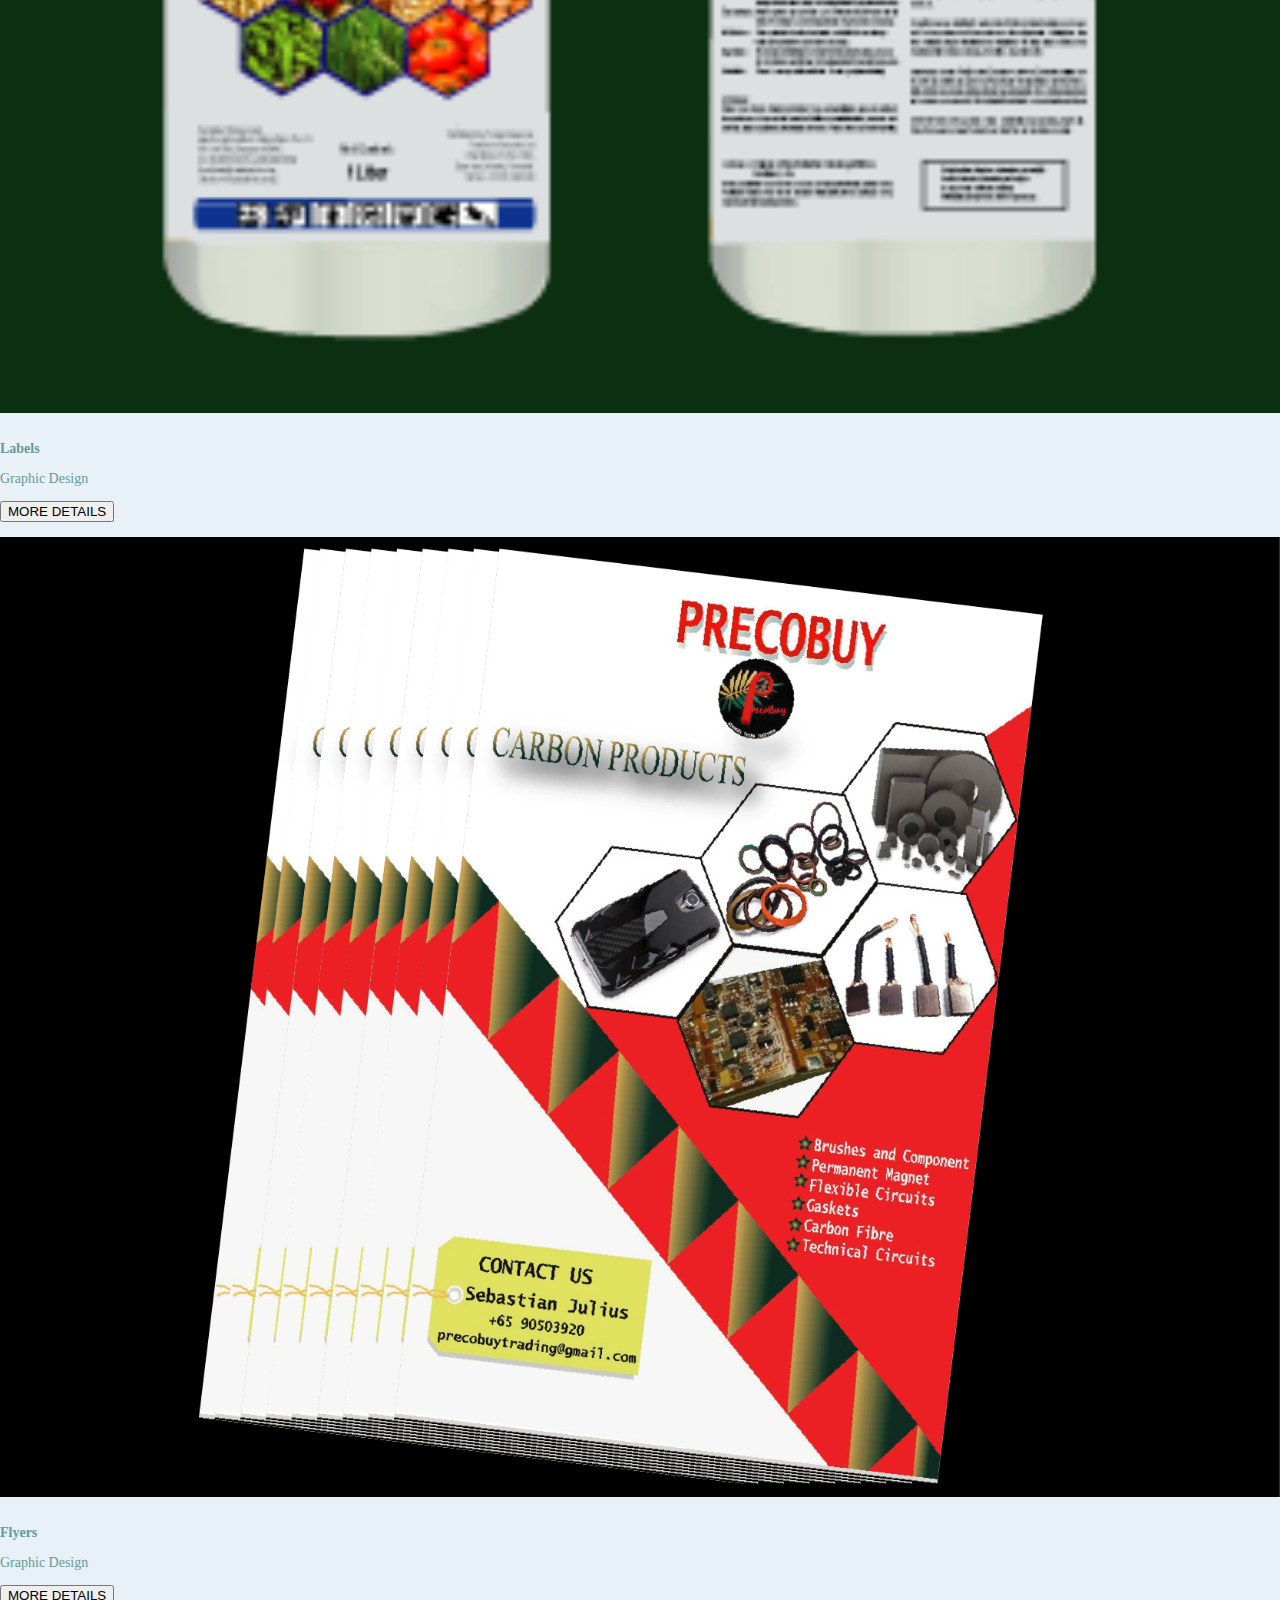
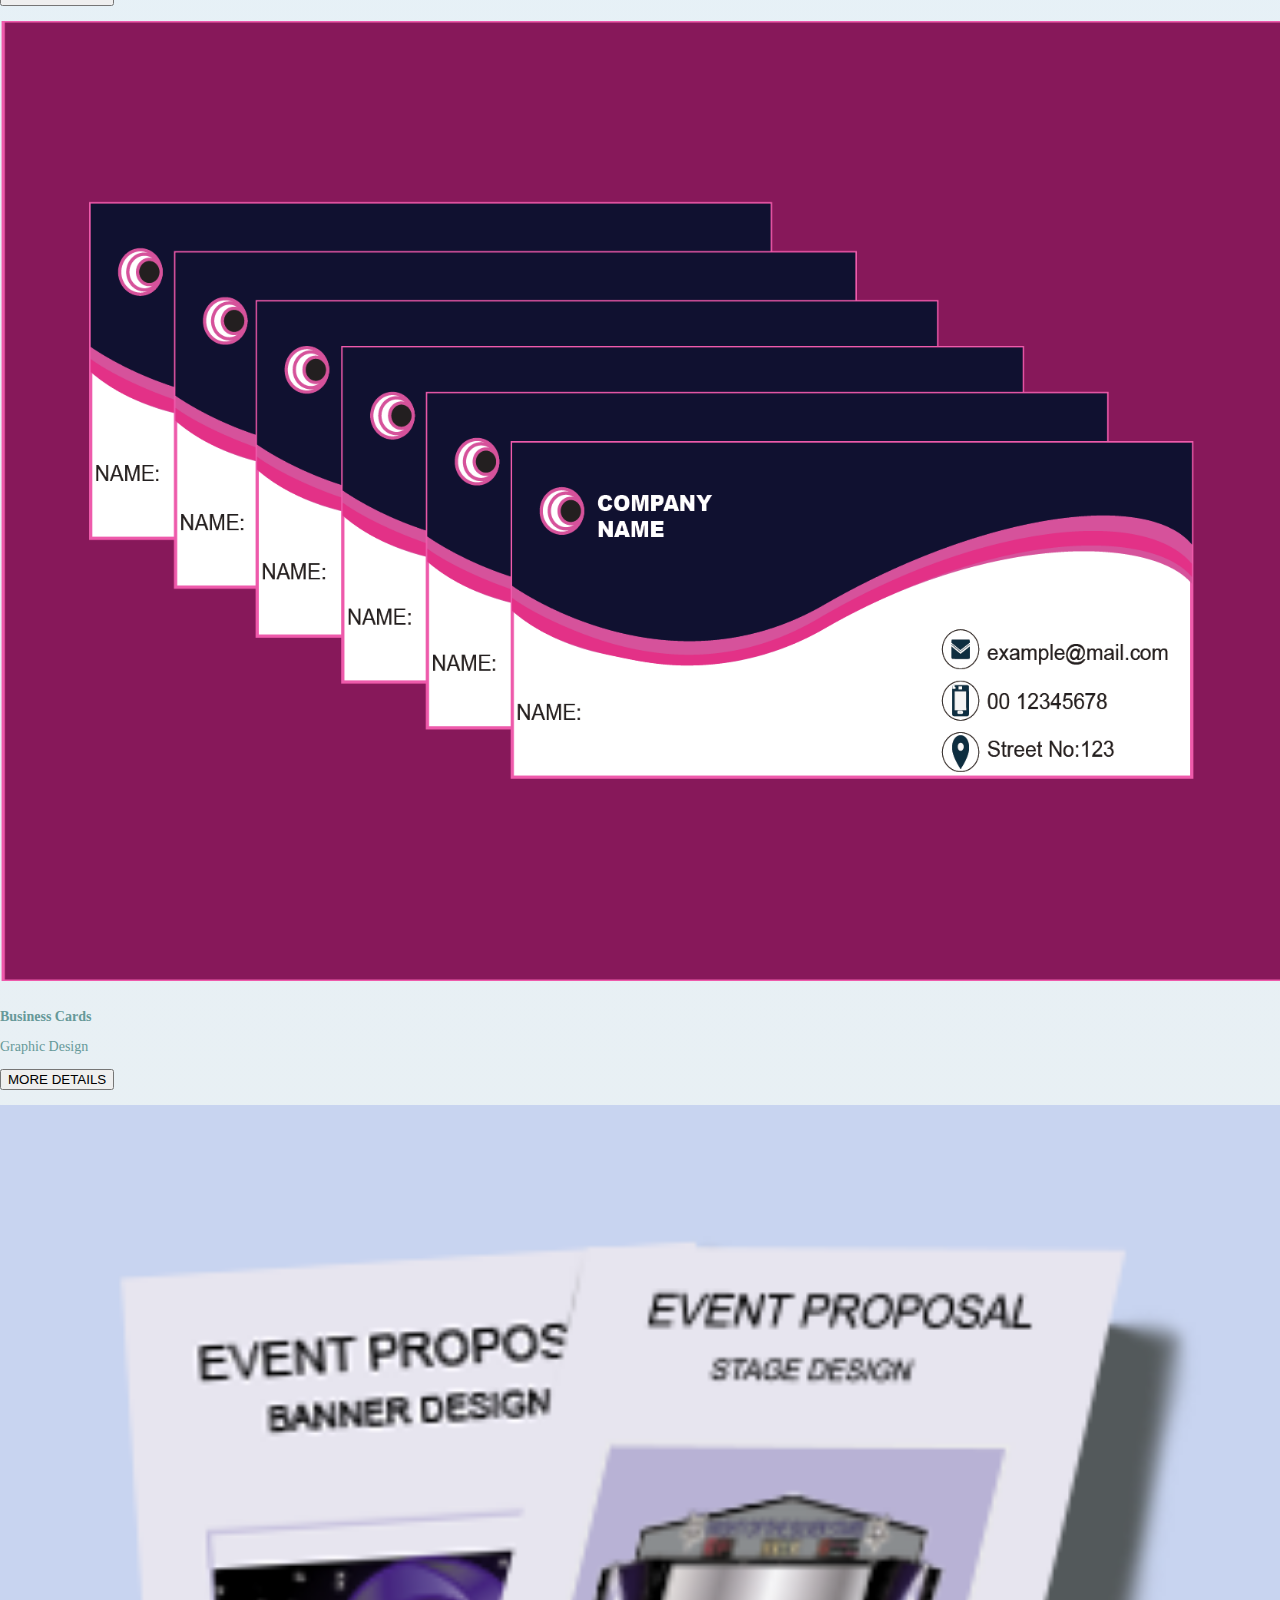
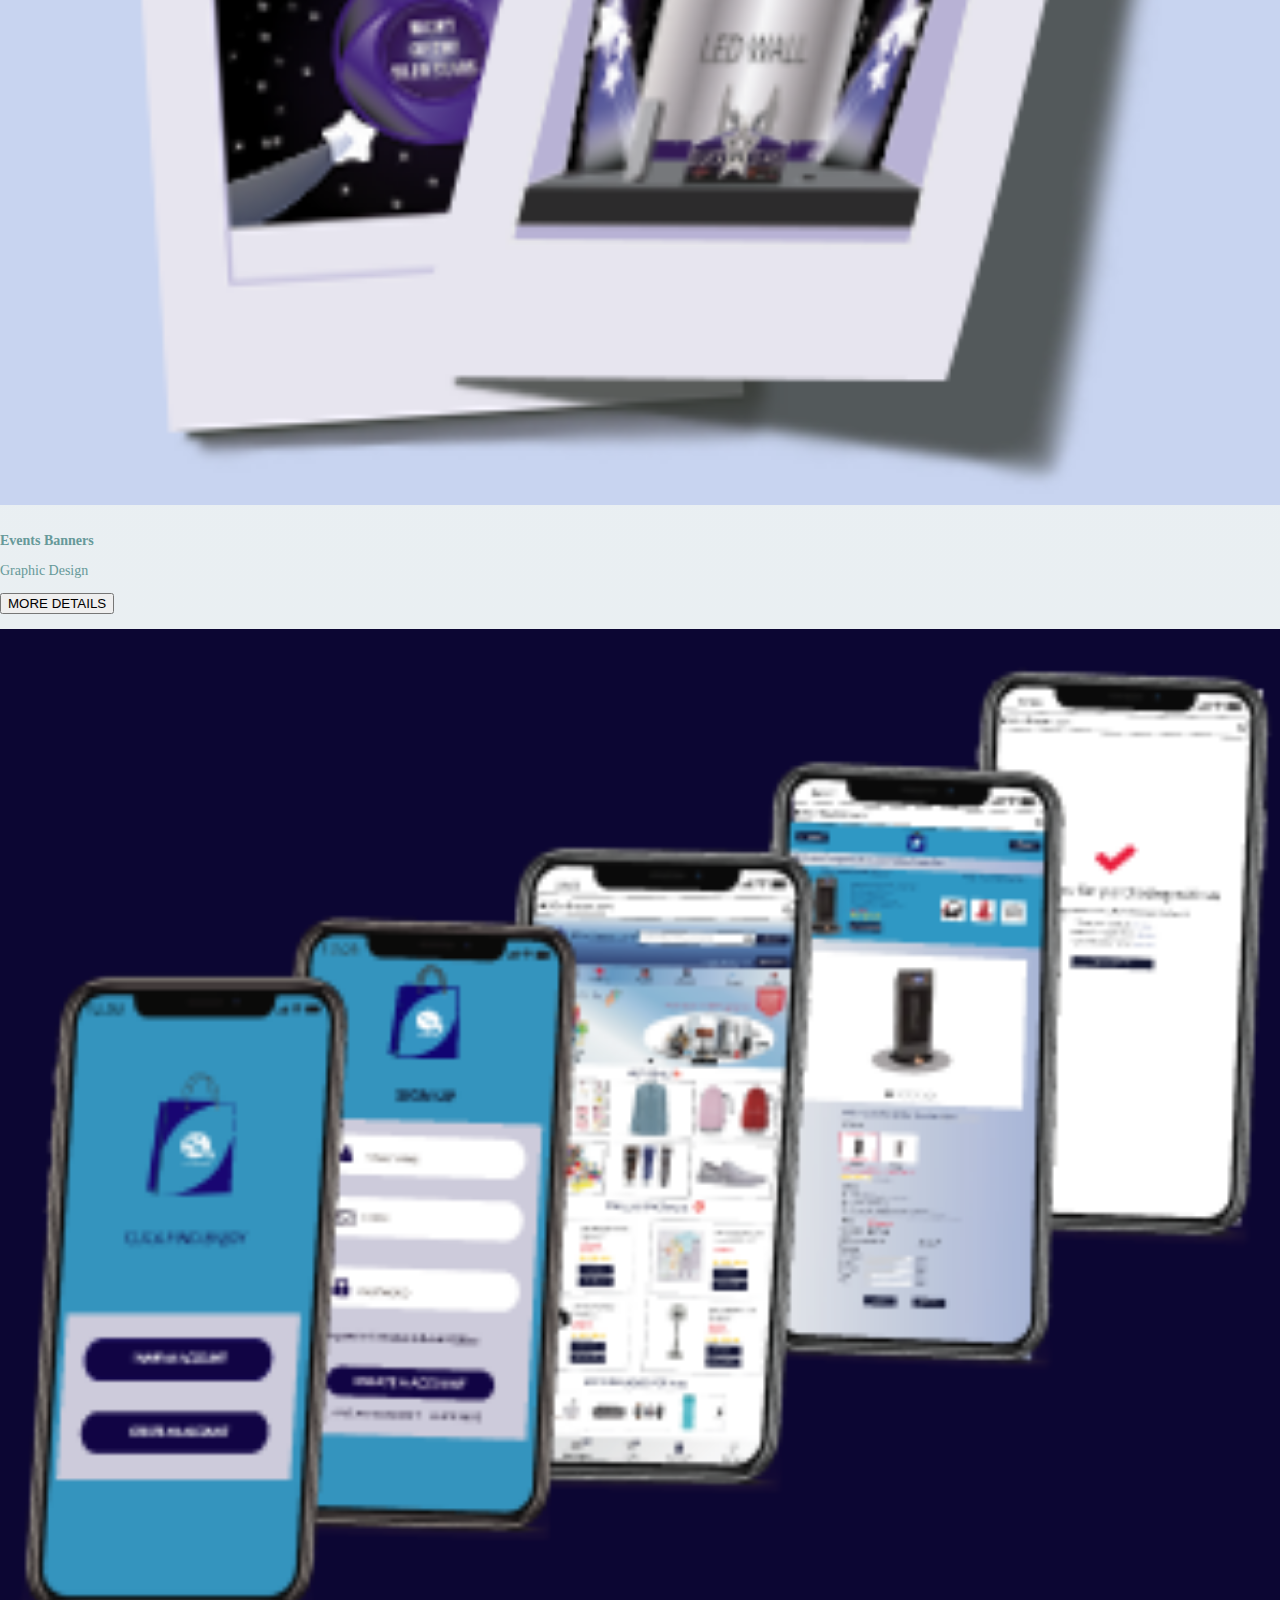
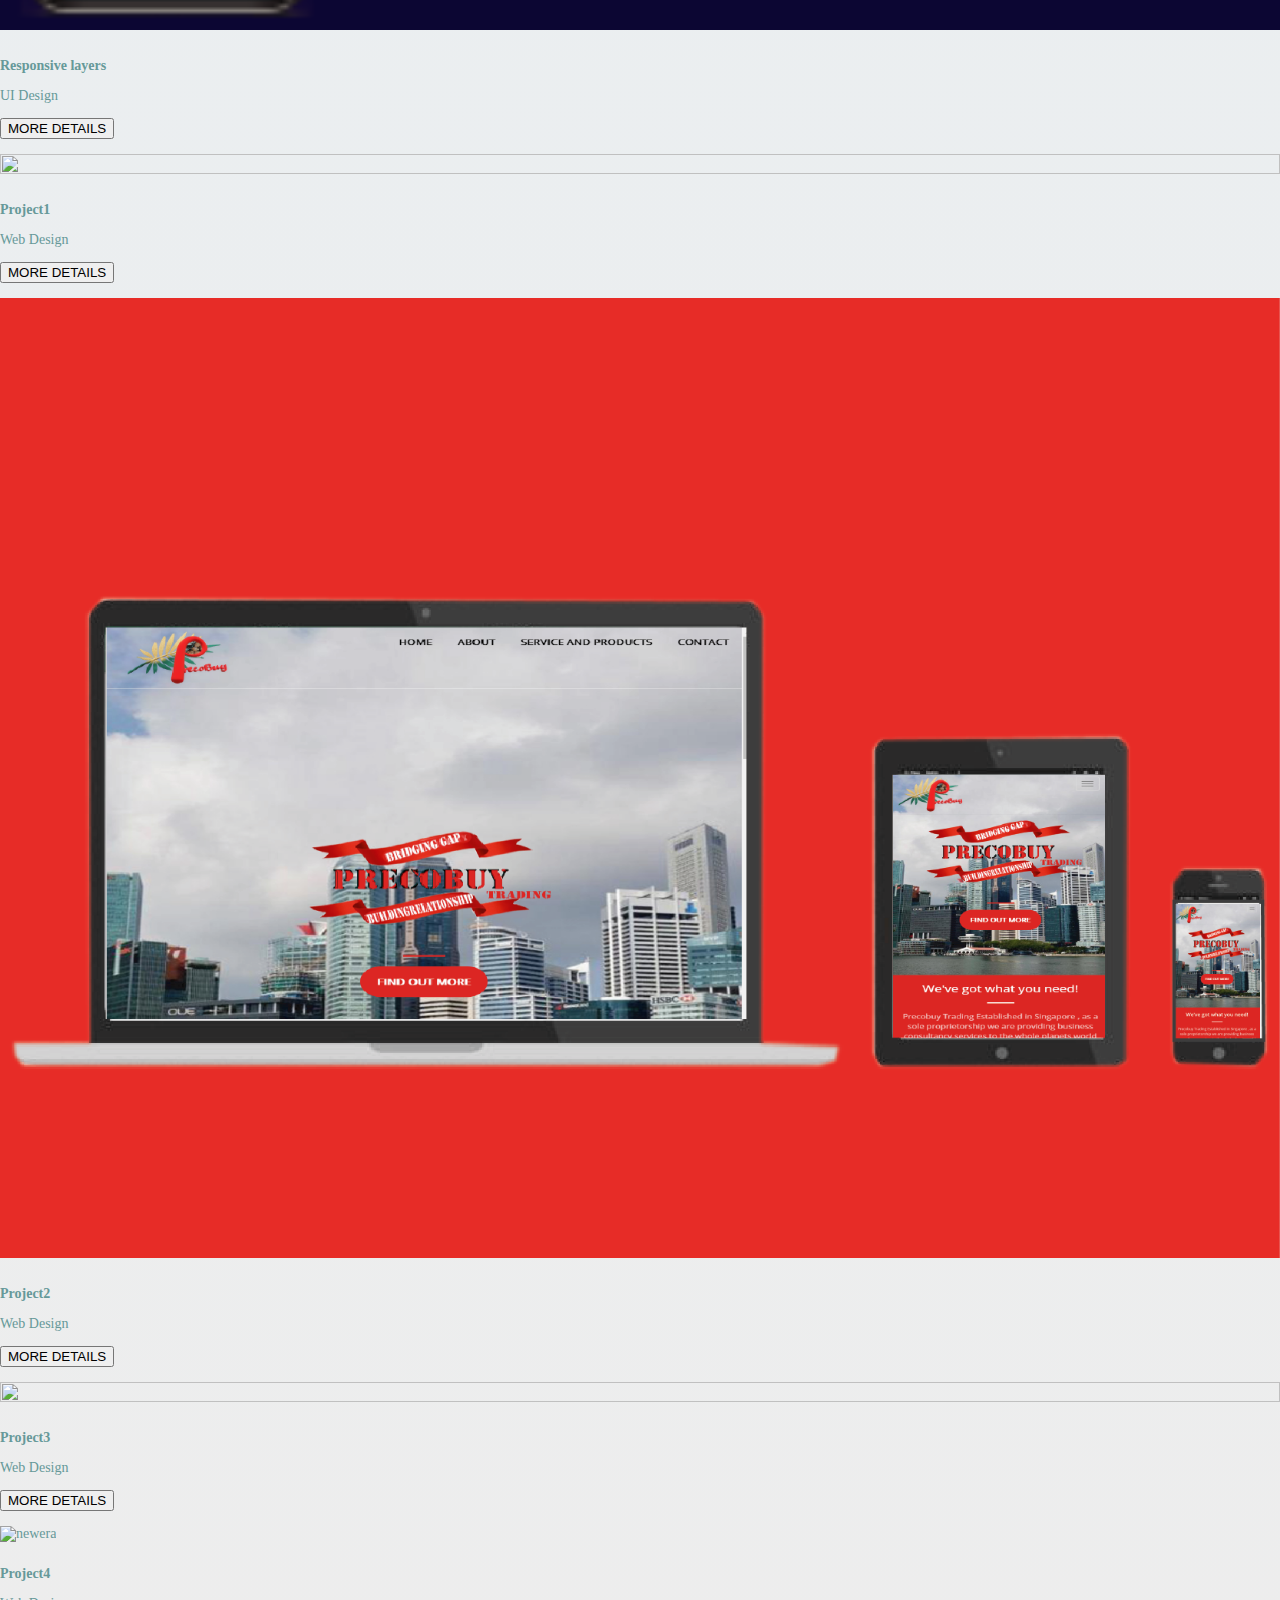
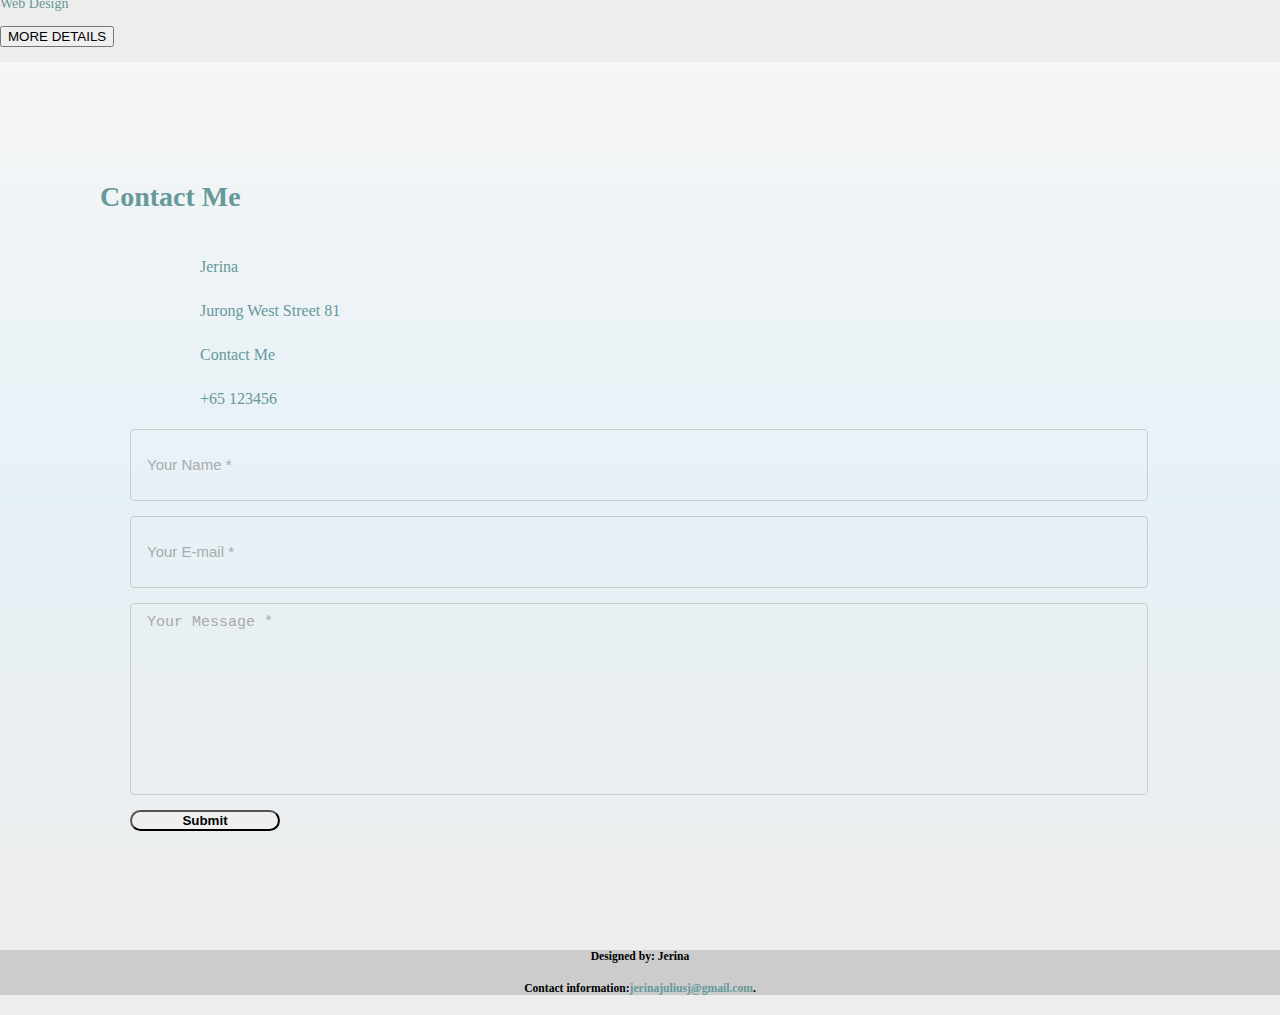
==== commit 234fb870: "Update index.html" ====
--- a/index.html
+++ b/index.html
@@ -64,10 +64,8 @@
                 <div class="col-lg-6" style="border-right: 1px solid gray">
                   <h3 align="center" style="color:#669999">What I Know</h3>
                   <ul>
-                    <li>HTML5,CSS3,BOOTSTRAP</li>
-                    <li>Photoshop,Illustrator,XD,Indesign</li>
-                    <li> Client Side: JavaScript</li>
-                    <li> Server Side:PHP5,MySQL</li>
+                    <li>HTML5,CSS3,JS,BOOTSTRAP</li>
+                    <li>Photoshop,Illustrator,XD,Indesign,Figma</li>
                     <li> Version Control System :Git</li>
                     <li>Dreamweaver, Visual Studio Code</li>
                   </ul>
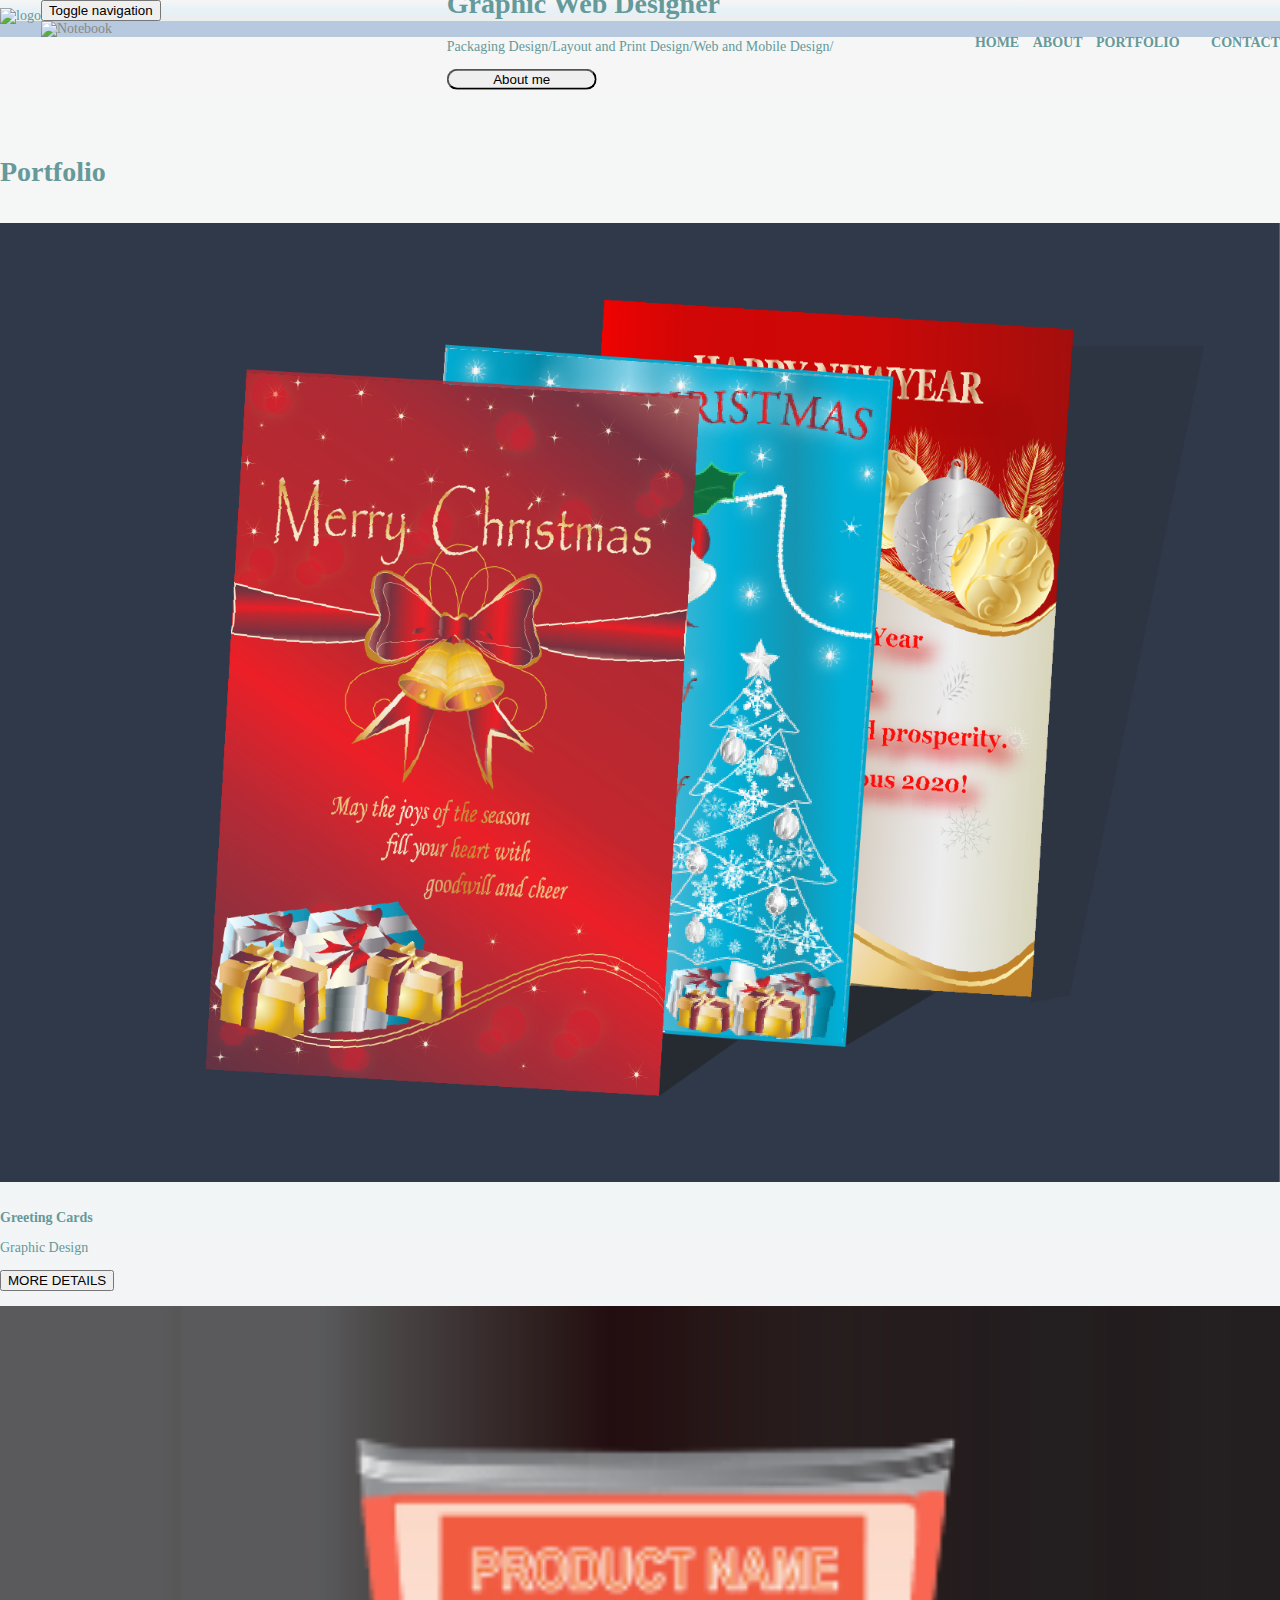
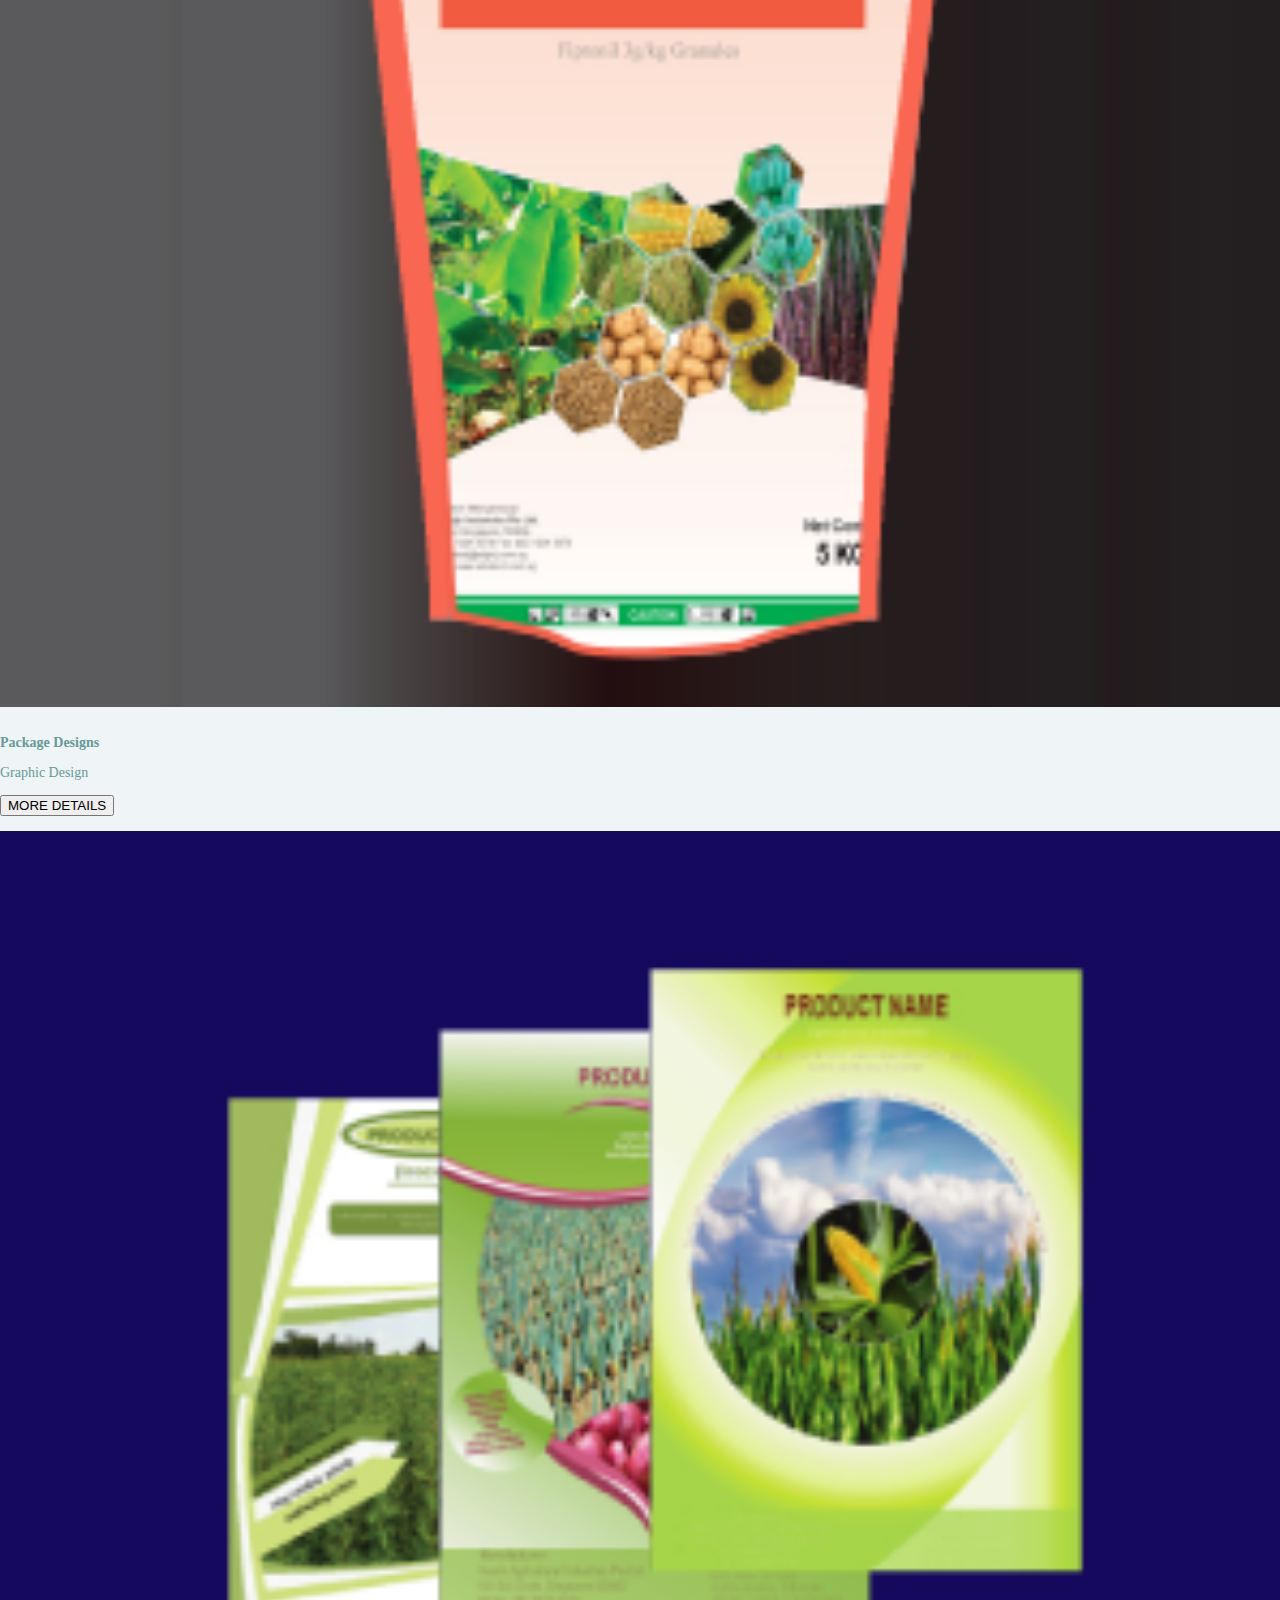
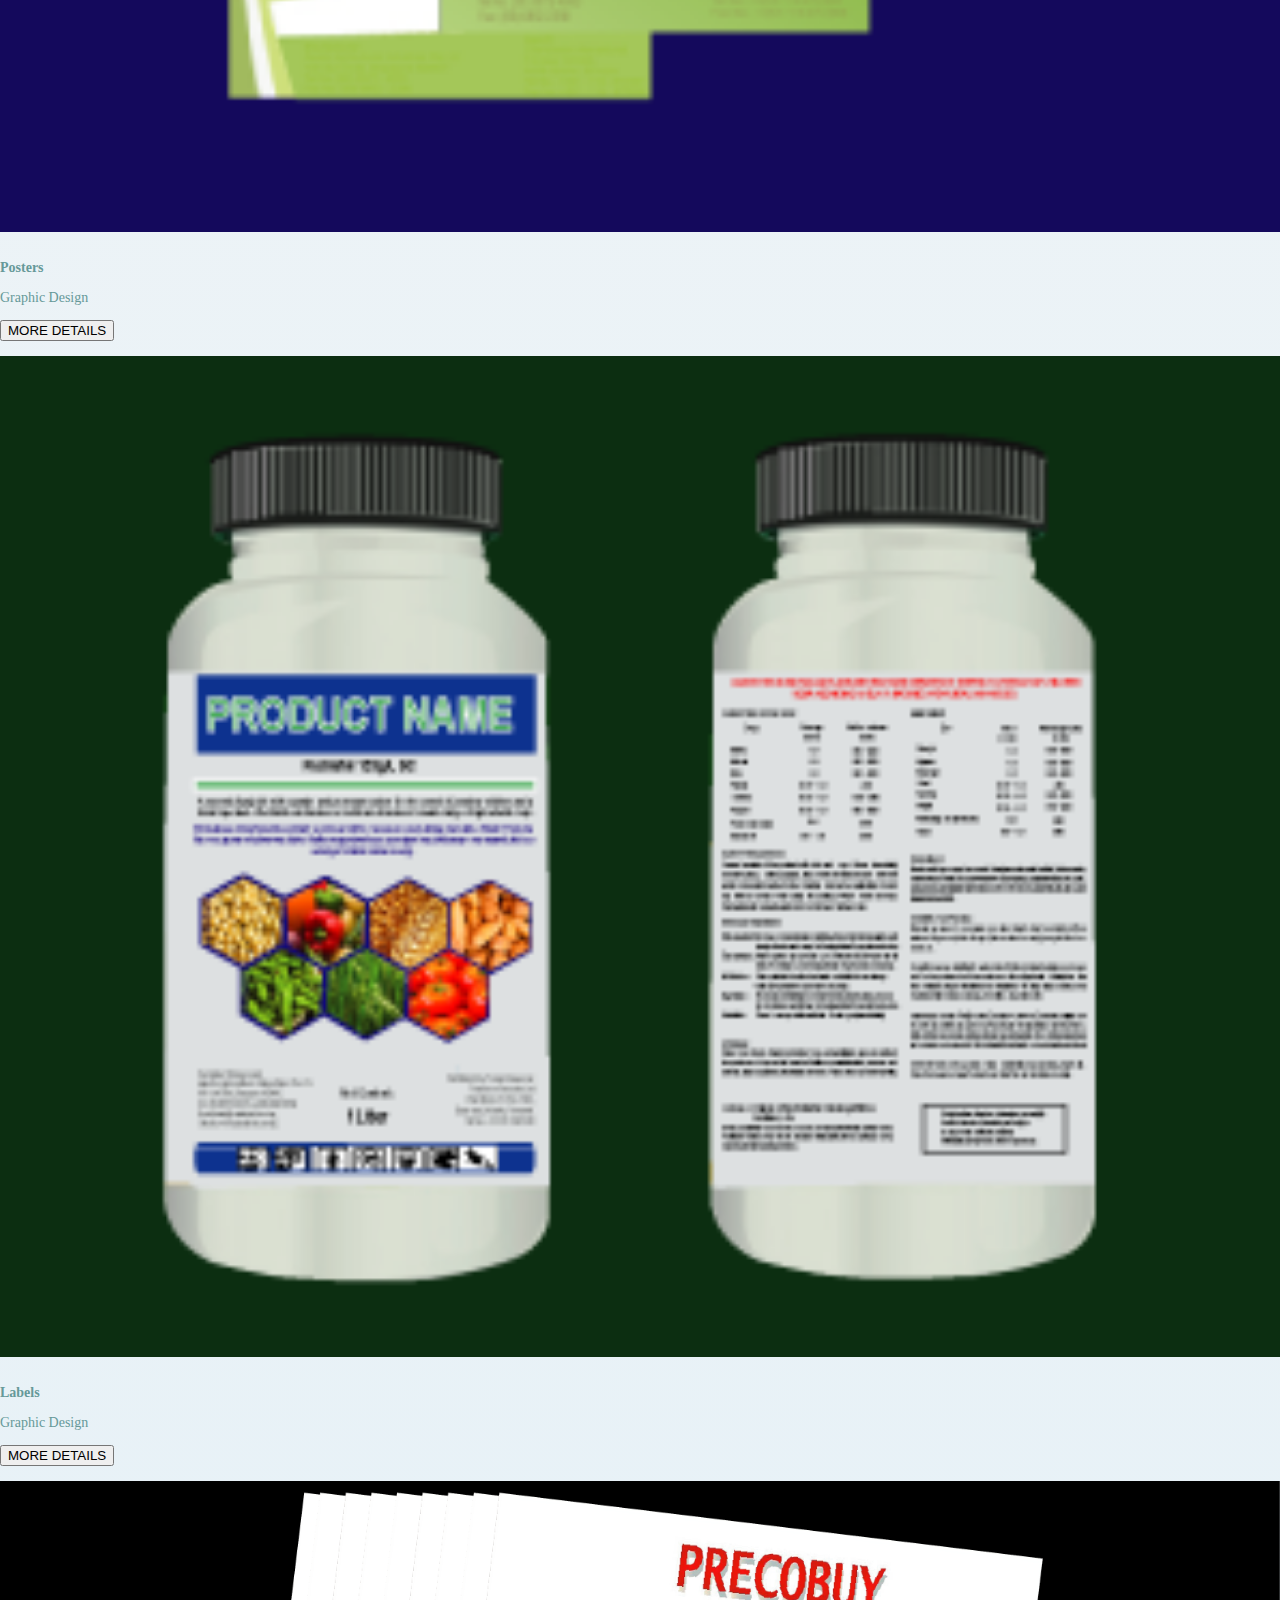
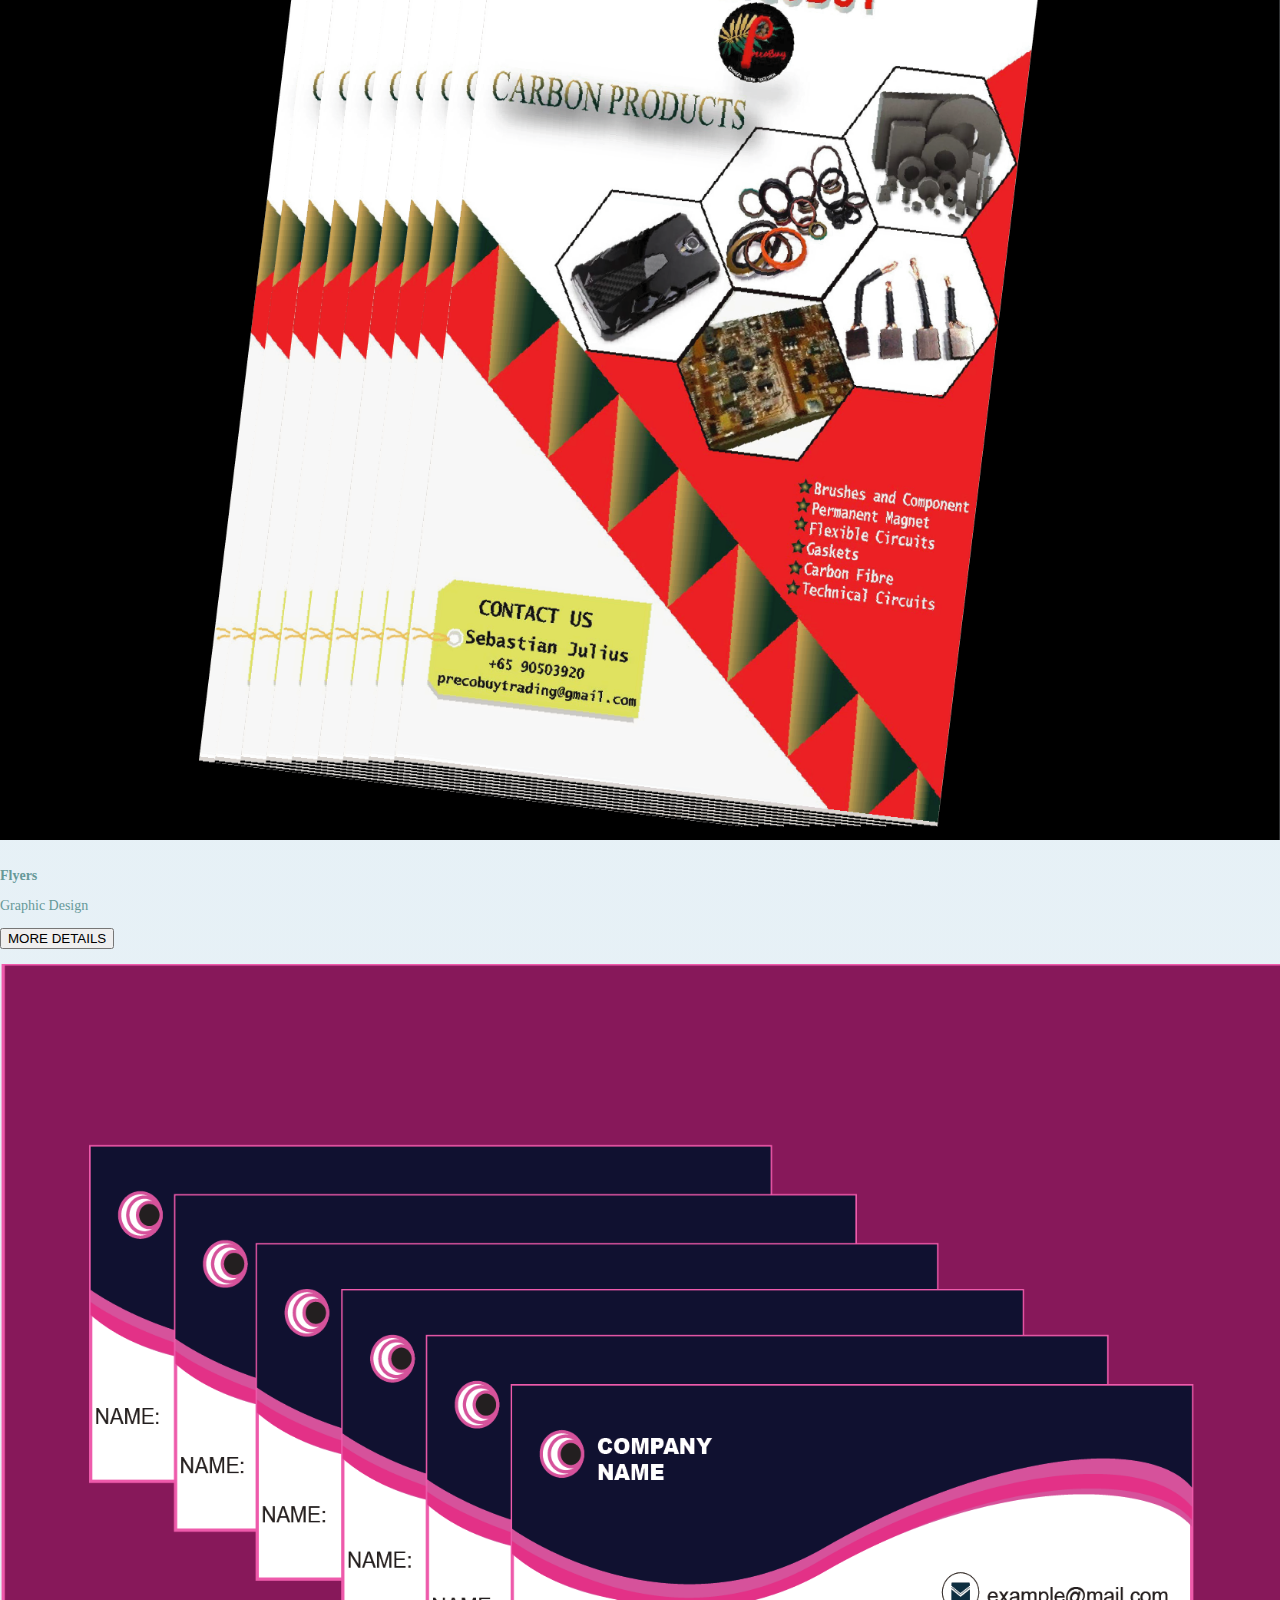
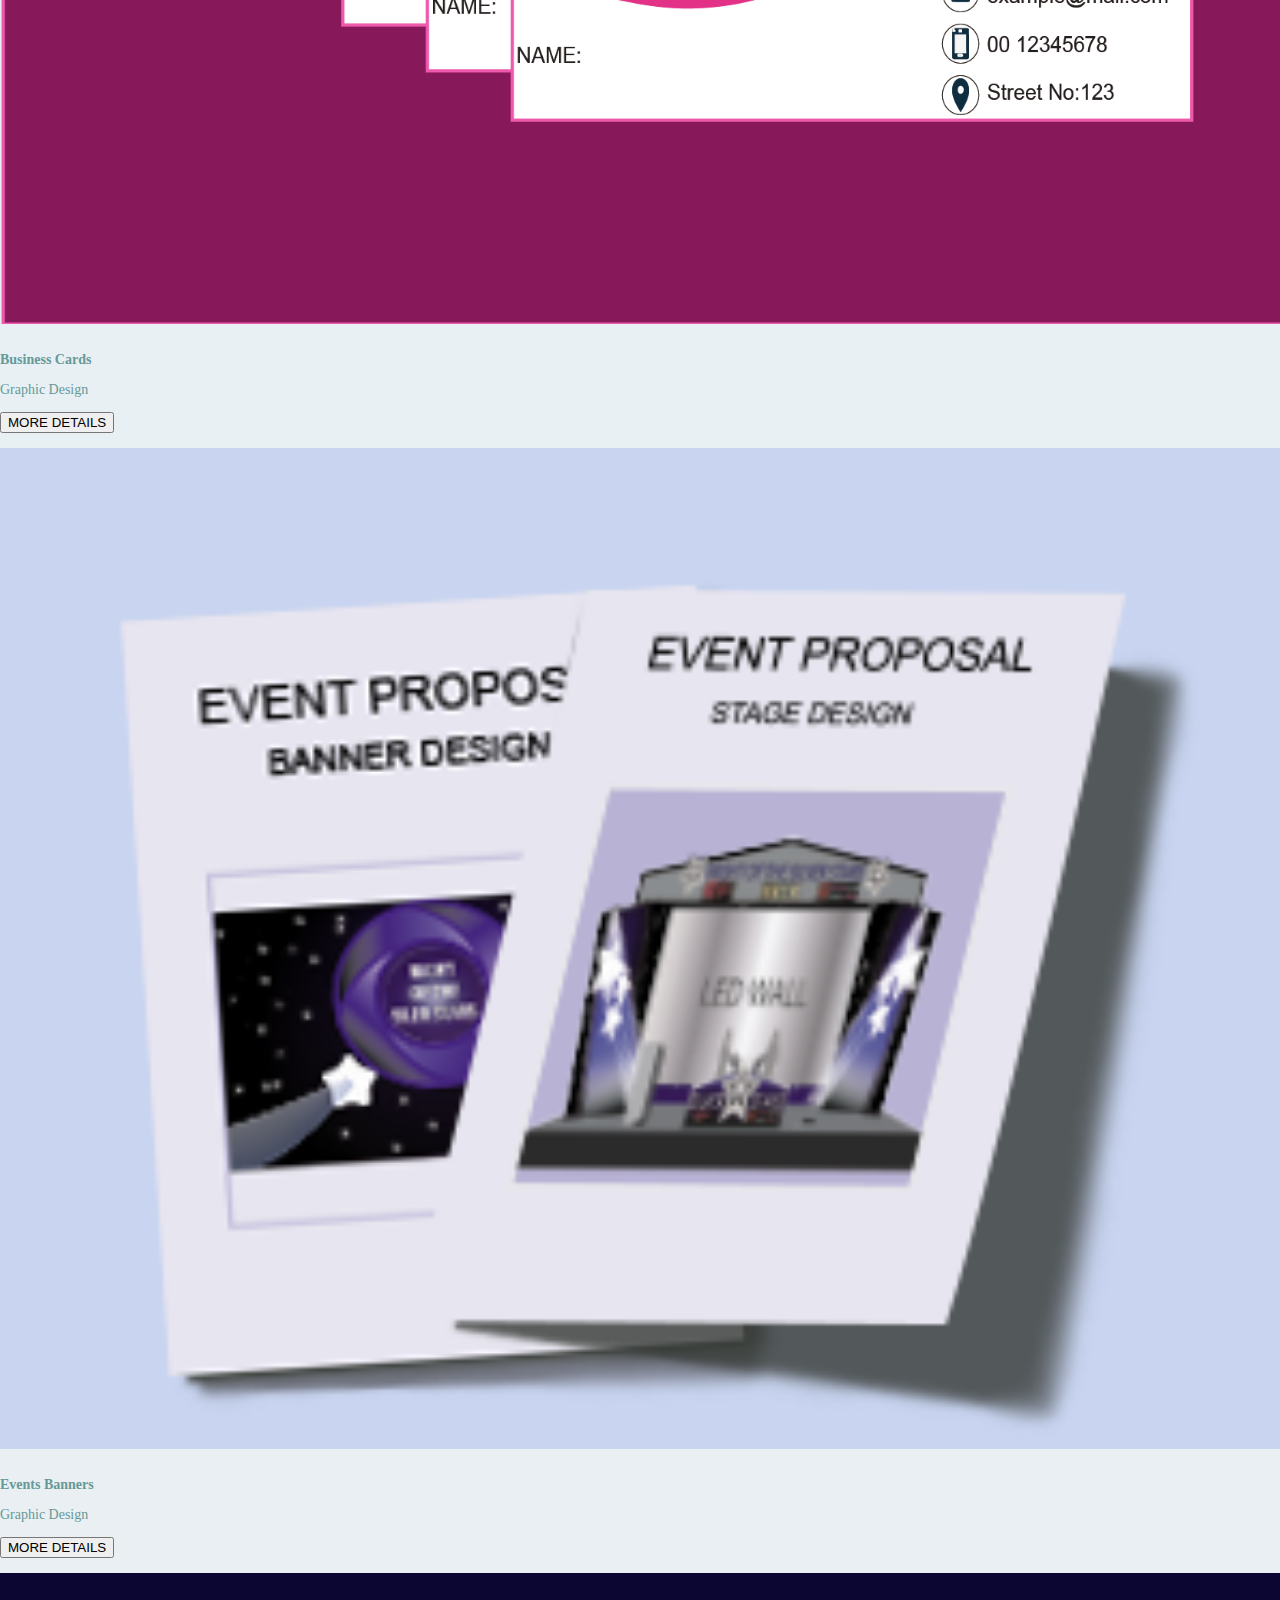
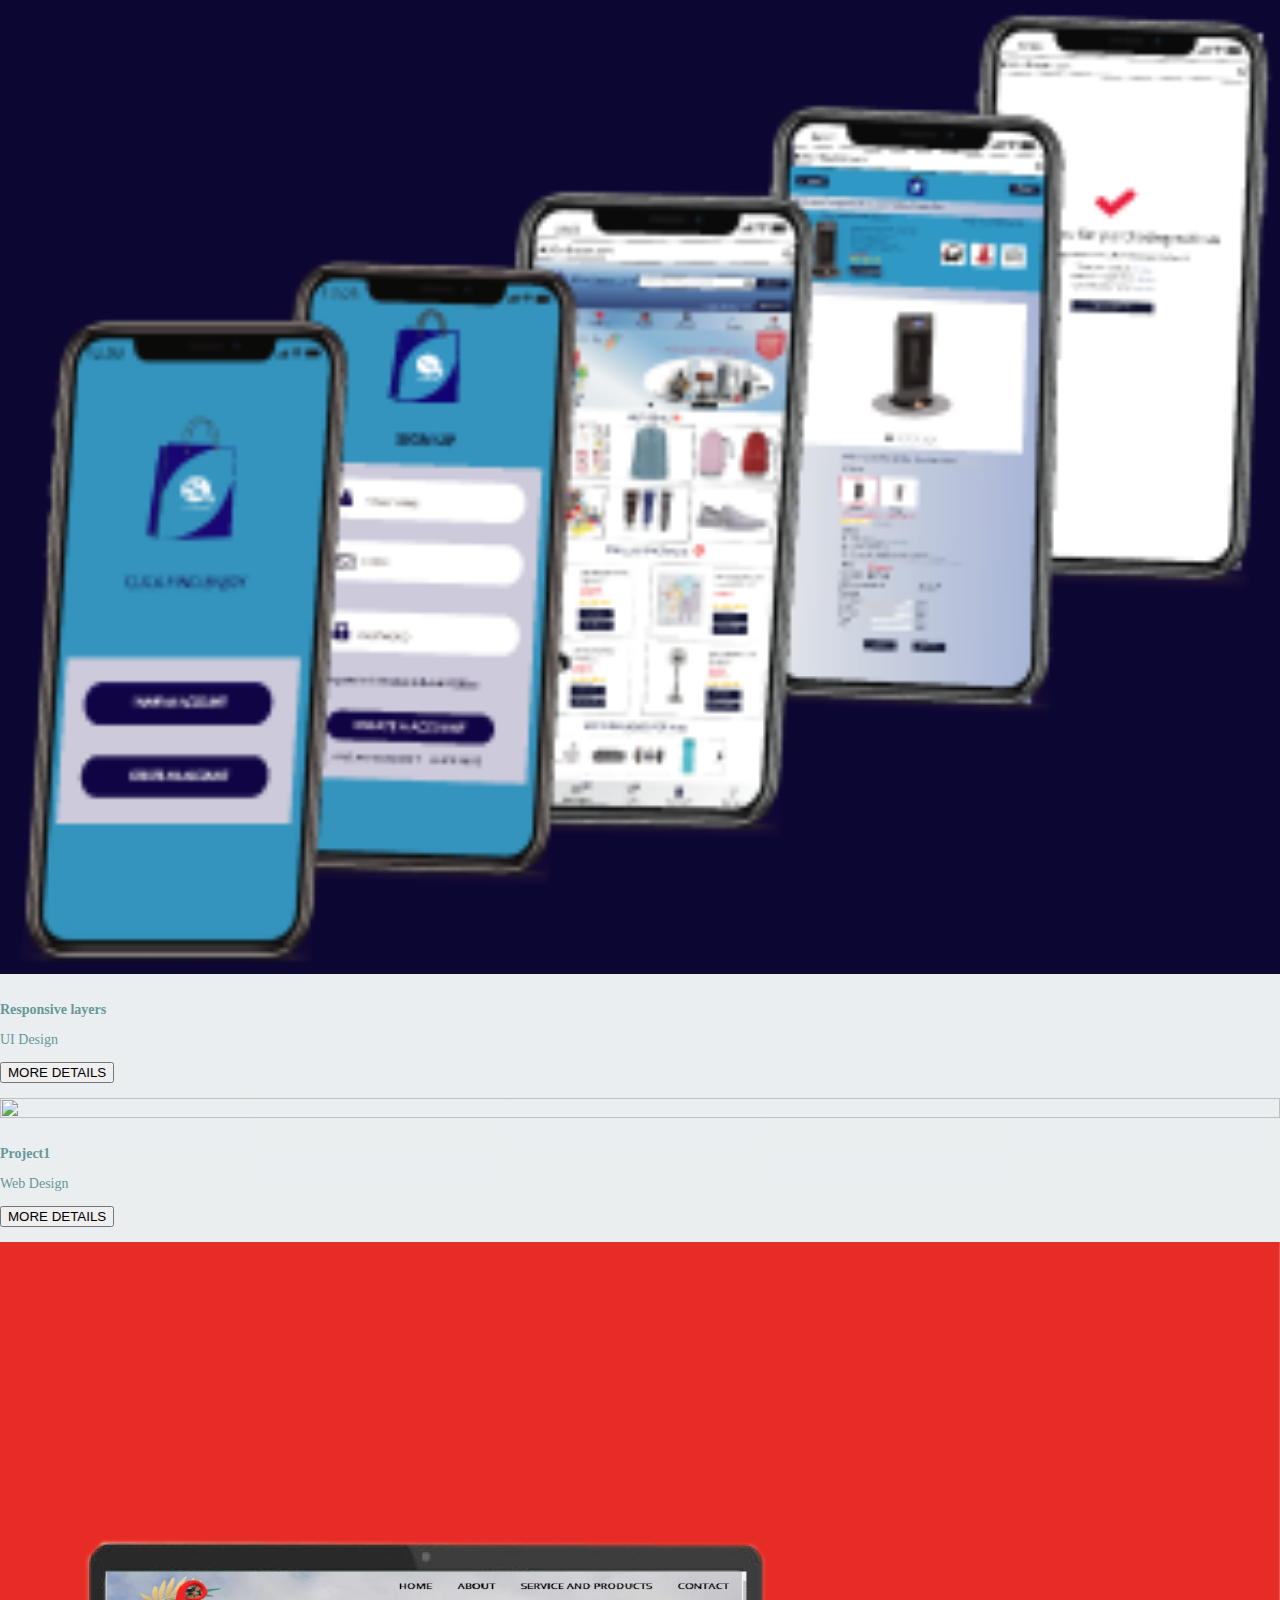
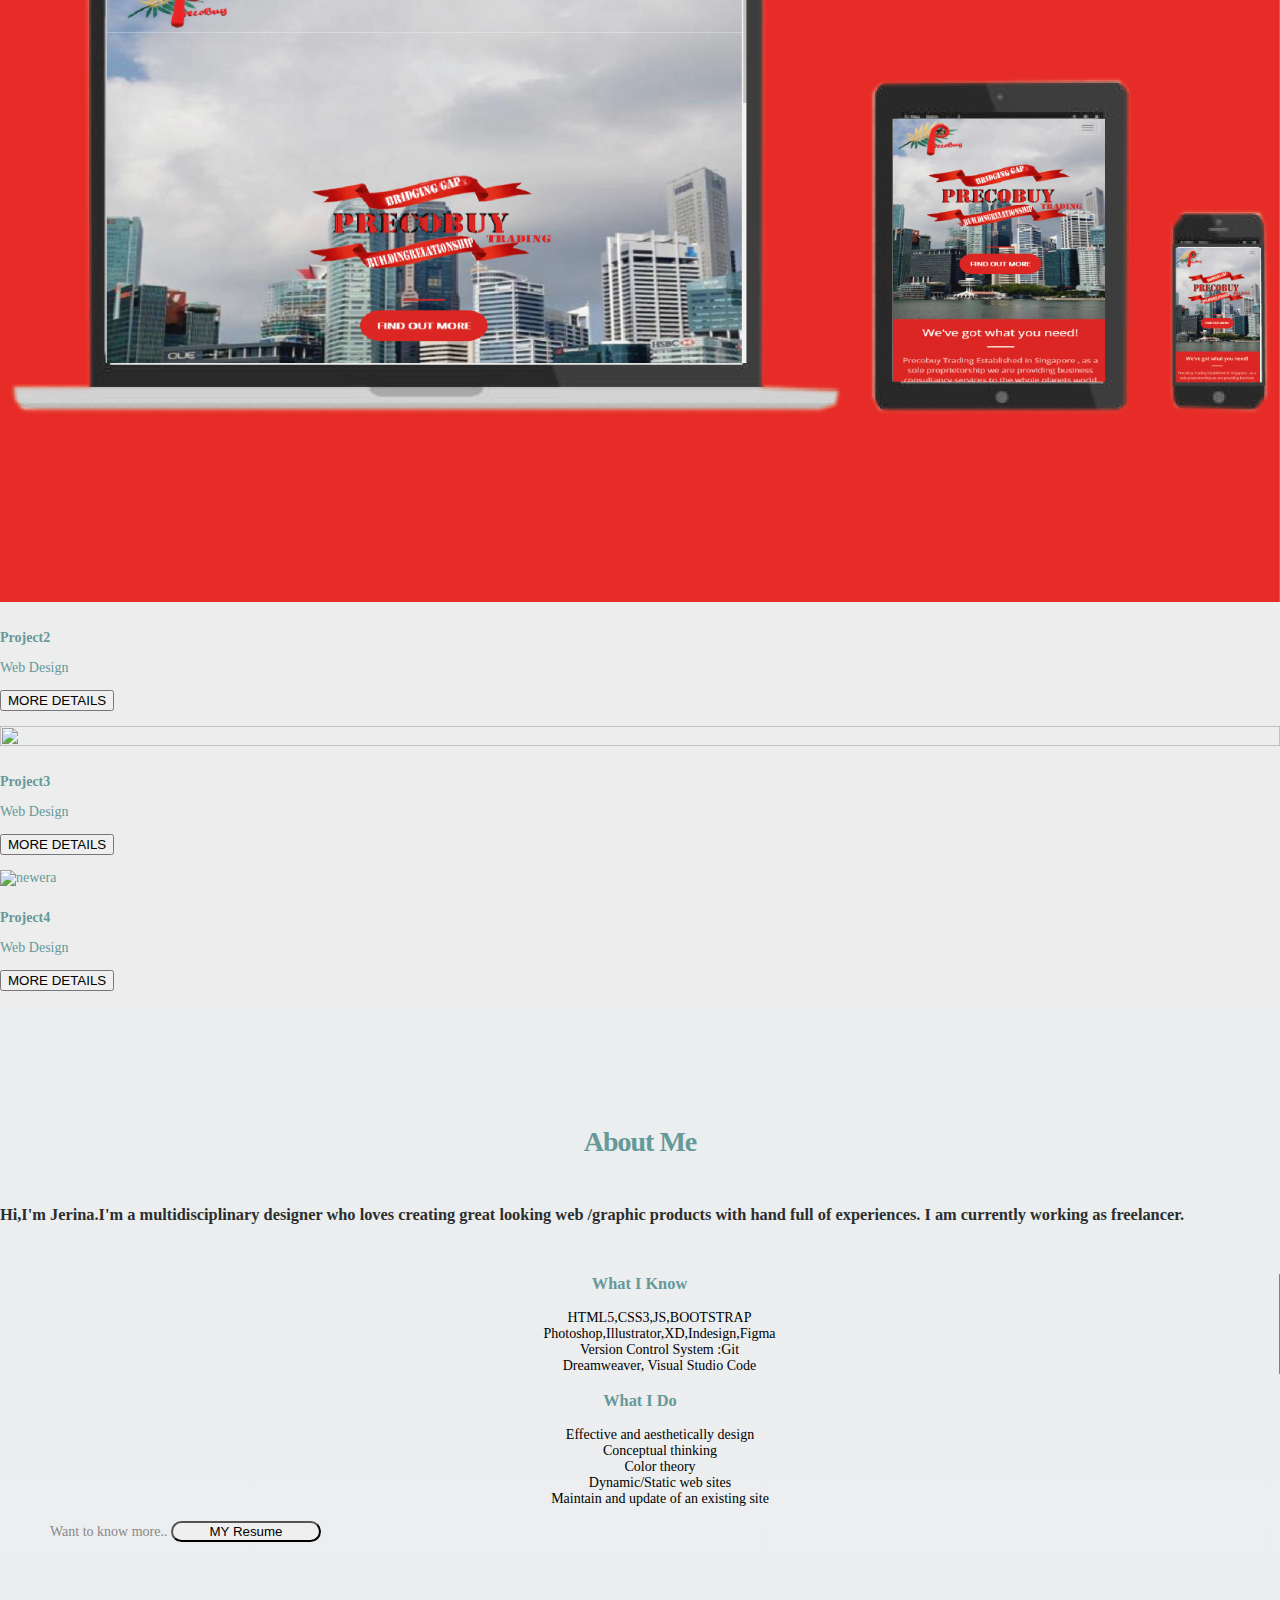
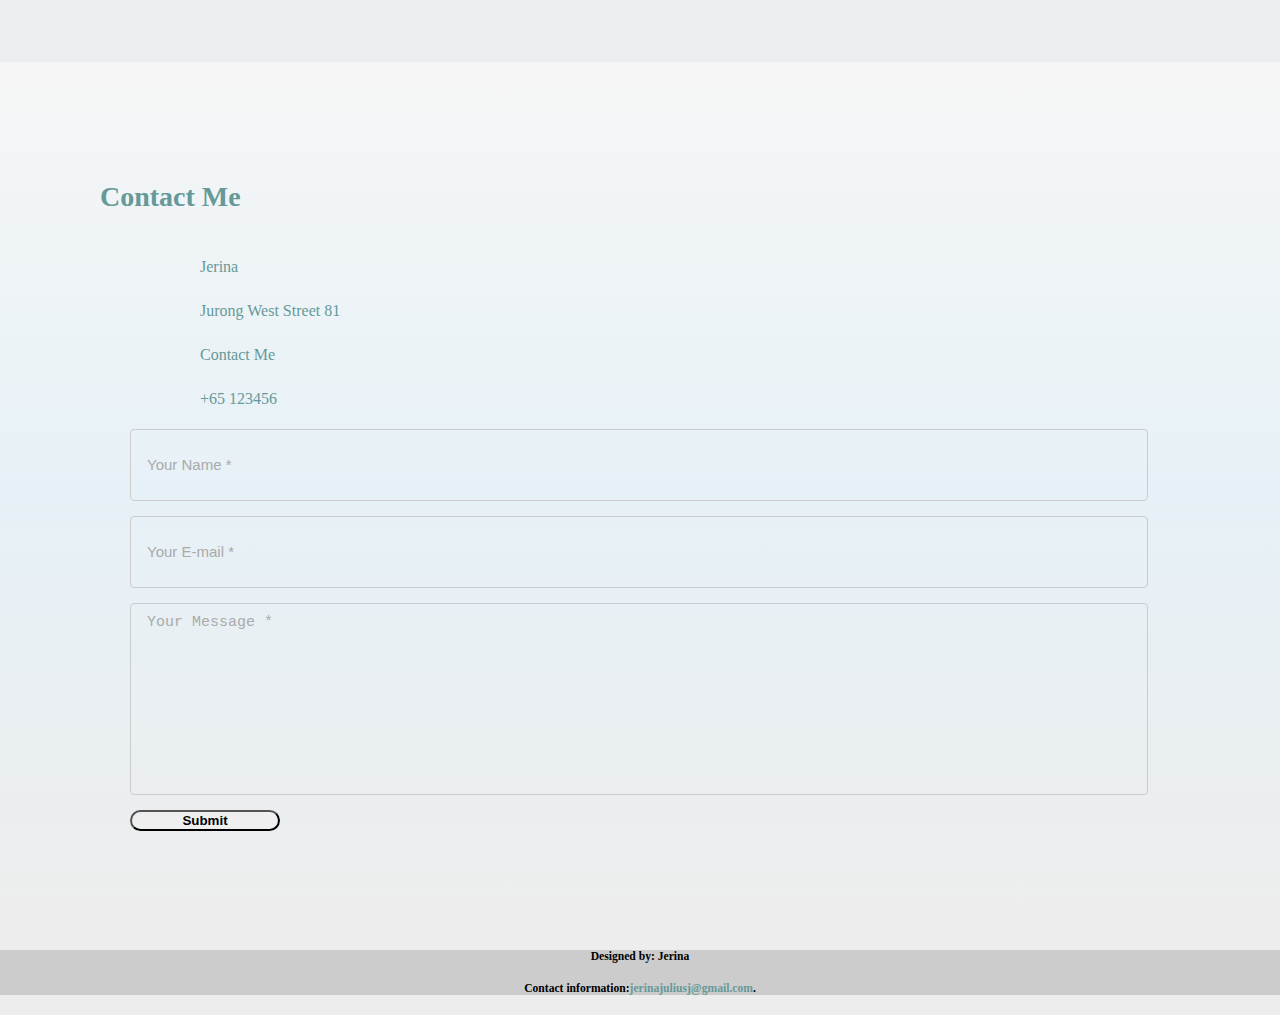
==== commit d8c927a0: "Update index.html" ====
--- a/index.html
+++ b/index.html
@@ -47,7 +47,166 @@
     <button class="btn-banner btn-danger onClick = "this.style.visibility= 'hidden';"">About me</button>
     </a> </div>
 </div>
-<!--Hero_Section-->
+
+
+<!--WORK-->
+<div id="portfolio">
+   <div  class="container-fluid text-center">
+    <h1 style="padding-top: 100px!important;">Portfolio</h1>
+    <br>
+    <!--2 starts-->
+    <div class="row text-center ">
+      <div class="col-sm-3">
+        <div class="thumbnail thum_portfolio"> <a href="page-2.html"> 
+		<img src="img/Portfolio/graphic-1-01-01.png"/>
+          <p><strong>Greeting Cards</strong></p>
+          <p>Graphic Design</p>
+          </a>
+          
+          <a href="page-2.html">
+		  <button type="button">MORE DETAILS  </button></a>
+        
+        </div>
+      </div>
+      <div class="col-sm-3">
+        <div class="thumbnail thum_portfolio"> <a href="page-2.html">
+		<img src="img/Portfolio/graphic-2.png"/>
+          <p><strong>Package Designs</strong></p>
+          <p>Graphic Design</p>
+          </a>
+         
+          <a href="page-2.html"> <button type="button"> MORE DETAILS </button></a>
+         
+        </div>
+      </div>
+      <div class="col-sm-3">
+        <div class="thumbnail thum_portfolio"> <a href="page-2.html">
+		<img src="img/Portfolio/graphic-3.png"/>
+          <p><strong>Posters</strong></p>
+          <p>Graphic Design</p>
+          </a>
+         
+          <a href="page-2.html"> <button type="button"> MORE DETAILS  </button></a>
+        
+        </div>
+      </div>
+      <div class="col-sm-3">
+        <div class="thumbnail thum_portfolio"> <a href="page-2.html">
+		<img src="img/Portfolio/graphic-4.png"/>
+          <p><strong>Labels</strong></p>
+          <p>Graphic Design</p>
+          </a>
+		 <a href="page-2.html">
+          <button type="button">
+          MORE DETAILS  </button></a>
+        
+        </div>
+      </div>
+    </div>
+    <!--2 ends-->
+   <!--3 strats-->
+	   <div class="row text-center ">
+      <div class="col-sm-3">
+        <div class="thumbnail thum_portfolio"> <a href="page-2.html"> 
+		<img src="img/Portfolio/graphic-7.png"/>
+          <p><strong>Flyers</strong></p>
+          <p>Graphic Design</p>
+          </a>
+          
+          <a href="page-2.html">
+		  <button type="button">MORE DETAILS  </button></a>
+        
+        </div>
+      </div>
+      <div class="col-sm-3">
+        <div class="thumbnail thum_portfolio"> <a href="page-2.html">
+		<img src="img/Portfolio/graphic-8.png"/>
+          <p><strong>Business Cards</strong></p>
+          <p>Graphic Design</p>
+          </a>
+         
+          <a href="page-2.html"> <button type="button"> MORE DETAILS </button></a>
+         
+        </div>
+      </div>
+      <div class="col-sm-3">
+        <div class="thumbnail thum_portfolio"> <a href="page-2.html">
+		<img src="img/Portfolio/graphic-5.png"/>
+          <p><strong>Events Banners</strong></p>
+          <p>Graphic Design</p>
+          </a>
+         
+          <a href="page-2.html"> <button type="button"> MORE DETAILS  </button></a>
+        
+        </div>
+      </div>
+      <div class="col-sm-3">
+        <div class="thumbnail thum_portfolio"> <a href="page-2.html">
+		<img src="img/Portfolio/graphic-6.png"/>
+          <p><strong>Responsive layers</strong></p>
+          <p>UI Design</p>
+          </a>
+		 <a href="page-2.html">
+          <button type="button">
+          MORE DETAILS  </button></a>
+        
+        </div>
+      </div>
+    </div>
+    <!--2 ends-->
+  <!--3 ends-->
+    <!--1 starts-->
+    <div class="row text-center ">
+      <div class="col-sm-3">
+        <div class="thumbnail thum_portfolio"> <a href="page-1.html">
+		<img src="img/Portfolio/project-limtraders.png"/>
+          <p><strong>Project1</strong></p>
+          <p>Web Design</p>
+          </a>
+         
+          <a href="page-1.html"> <button type="button"> MORE DETAILS  </button></a>
+        
+        </div>
+      </div>
+      <div class="col-sm-3">
+        <div class="thumbnail thum_portfolio"> <a href="page-1.html"> 
+		<img src="img/Portfolio/project-precobuy.png"/>
+          <p><strong>Project2</strong></p>
+          <p>Web Design</p>
+          </a>
+         
+          <a href="page-1.html"> <button type="button"> MORE DETAILS  </button></a>
+        
+        </div>
+      </div>
+      <div class="col-sm-3">
+        <div class="thumbnail thum_portfolio"> 
+		<a href="page-1.html"><img src="img/Portfolio/project_church.JPG"/>
+          <p><strong>Project3</strong></p>
+          <p>Web Design</p>
+          </a>
+         
+          <a href="page-1.html"> <button type="button"> MORE DETAILS</button></a>
+          
+        </div>
+      </div>
+      <div class="col-sm-3">
+        <div class="thumbnail thum_portfolio"> 
+		<a href="page-1.html"> <img src="img/Portfolio/project-newera.jpg" alt="newera"/>
+          <p><strong>Project4</strong></p>
+          <p>Web Design</p>
+          </a>
+          
+          <a href="page-1.html"><button type="button"> MORE DETAILS    </button></a>
+      
+        </div>
+      </div>
+    </div>
+    <!--1 ends-->
+  </div>
+</div>
+<!--WORK ENDS-->
+	<!--Hero_Section-->
 <div class="container" id="aboutUs">
   <!--About starts-->
   <div class="inner_wrapper" id="aboutUs">
@@ -92,164 +251,6 @@
   </div>
 </div>
 
-
-<!--WORK-->
-<div id="portfolio">
-   <div  class="container-fluid text-center">
-    <h1 style="padding-top: 100px!important;">Portfolio</h1>
-    <br>
-    <!--2 starts-->
-    <div class="row text-center ">
-      <div class="col-sm-3">
-        <div class="thumbnail thum_portfolio"> <a href="page-2.html"> 
-		<img src="img/Portfolio/graphic-1-01-01.png"/>
-          <p><strong>Greeting Cards</strong></p>
-          <p>Graphic Design</p>
-          </a>
-          
-          <a href="page-2.html">
-		  <button type="button">MORE DETAILS  </button></a>
-        
-        </div>
-      </div>
-      <div class="col-sm-3">
-        <div class="thumbnail thum_portfolio"> <a href="page-2.html">
-		<img src="img/Portfolio/graphic-2.png"/>
-          <p><strong>Package Designs</strong></p>
-          <p>Graphic Design</p>
-          </a>
-         
-          <a href="page-2.html"> <button type="button"> MORE DETAILS </button></a>
-         
-        </div>
-      </div>
-      <div class="col-sm-3">
-        <div class="thumbnail thum_portfolio"> <a href="page-2.html">
-		<img src="img/Portfolio/graphic-3.png"/>
-          <p><strong>Posters</strong></p>
-          <p>Graphic Design</p>
-          </a>
-         
-          <a href="page-2.html"> <button type="button"> MORE DETAILS  </button></a>
-        
-        </div>
-      </div>
-      <div class="col-sm-3">
-        <div class="thumbnail thum_portfolio"> <a href="page-2.html">
-		<img src="img/Portfolio/graphic-4.png"/>
-          <p><strong>Labels</strong></p>
-          <p>Graphic Design</p>
-          </a>
-		 <a href="page-2.html">
-          <button type="button">
-          MORE DETAILS  </button></a>
-        
-        </div>
-      </div>
-    </div>
-    <!--2 ends-->
-   <!--3 strats-->
-	   <div class="row text-center ">
-      <div class="col-sm-3">
-        <div class="thumbnail thum_portfolio"> <a href="page-2.html"> 
-		<img src="img/Portfolio/graphic-7.png"/>
-          <p><strong>Flyers</strong></p>
-          <p>Graphic Design</p>
-          </a>
-          
-          <a href="page-2.html">
-		  <button type="button">MORE DETAILS  </button></a>
-        
-        </div>
-      </div>
-      <div class="col-sm-3">
-        <div class="thumbnail thum_portfolio"> <a href="page-2.html">
-		<img src="img/Portfolio/graphic-8.png"/>
-          <p><strong>Business Cards</strong></p>
-          <p>Graphic Design</p>
-          </a>
-         
-          <a href="page-2.html"> <button type="button"> MORE DETAILS </button></a>
-         
-        </div>
-      </div>
-      <div class="col-sm-3">
-        <div class="thumbnail thum_portfolio"> <a href="page-2.html">
-		<img src="img/Portfolio/graphic-5.png"/>
-          <p><strong>Events Banners</strong></p>
-          <p>Graphic Design</p>
-          </a>
-         
-          <a href="page-2.html"> <button type="button"> MORE DETAILS  </button></a>
-        
-        </div>
-      </div>
-      <div class="col-sm-3">
-        <div class="thumbnail thum_portfolio"> <a href="page-2.html">
-		<img src="img/Portfolio/graphic-6.png"/>
-          <p><strong>Responsive layers</strong></p>
-          <p>UI Design</p>
-          </a>
-		 <a href="page-2.html">
-          <button type="button">
-          MORE DETAILS  </button></a>
-        
-        </div>
-      </div>
-    </div>
-    <!--2 ends-->
-  <!--3 ends-->
-    <!--1 starts-->
-    <div class="row text-center ">
-      <div class="col-sm-3">
-        <div class="thumbnail thum_portfolio"> <a href="page-1.html">
-		<img src="img/Portfolio/project-limtraders.png"/>
-          <p><strong>Project1</strong></p>
-          <p>Web Design</p>
-          </a>
-         
-          <a href="page-1.html"> <button type="button"> MORE DETAILS  </button></a>
-        
-        </div>
-      </div>
-      <div class="col-sm-3">
-        <div class="thumbnail thum_portfolio"> <a href="page-1.html"> 
-		<img src="img/Portfolio/project-precobuy.png"/>
-          <p><strong>Project2</strong></p>
-          <p>Web Design</p>
-          </a>
-         
-          <a href="page-1.html"> <button type="button"> MORE DETAILS  </button></a>
-        
-        </div>
-      </div>
-      <div class="col-sm-3">
-        <div class="thumbnail thum_portfolio"> 
-		<a href="page-1.html"><img src="img/Portfolio/project_church.JPG"/>
-          <p><strong>Project3</strong></p>
-          <p>Web Design</p>
-          </a>
-         
-          <a href="page-1.html"> <button type="button"> MORE DETAILS</button></a>
-          
-        </div>
-      </div>
-      <div class="col-sm-3">
-        <div class="thumbnail thum_portfolio"> 
-		<a href="page-1.html"> <img src="img/Portfolio/project-newera.jpg" alt="newera"/>
-          <p><strong>Project4</strong></p>
-          <p>Web Design</p>
-          </a>
-          
-          <a href="page-1.html"><button type="button"> MORE DETAILS    </button></a>
-      
-        </div>
-      </div>
-    </div>
-    <!--1 ends-->
-  </div>
-</div>
-<!--WORK ENDS-->
 <!--Footer-->
 <footer class="footer_wrapper">
   <di v class="container">
